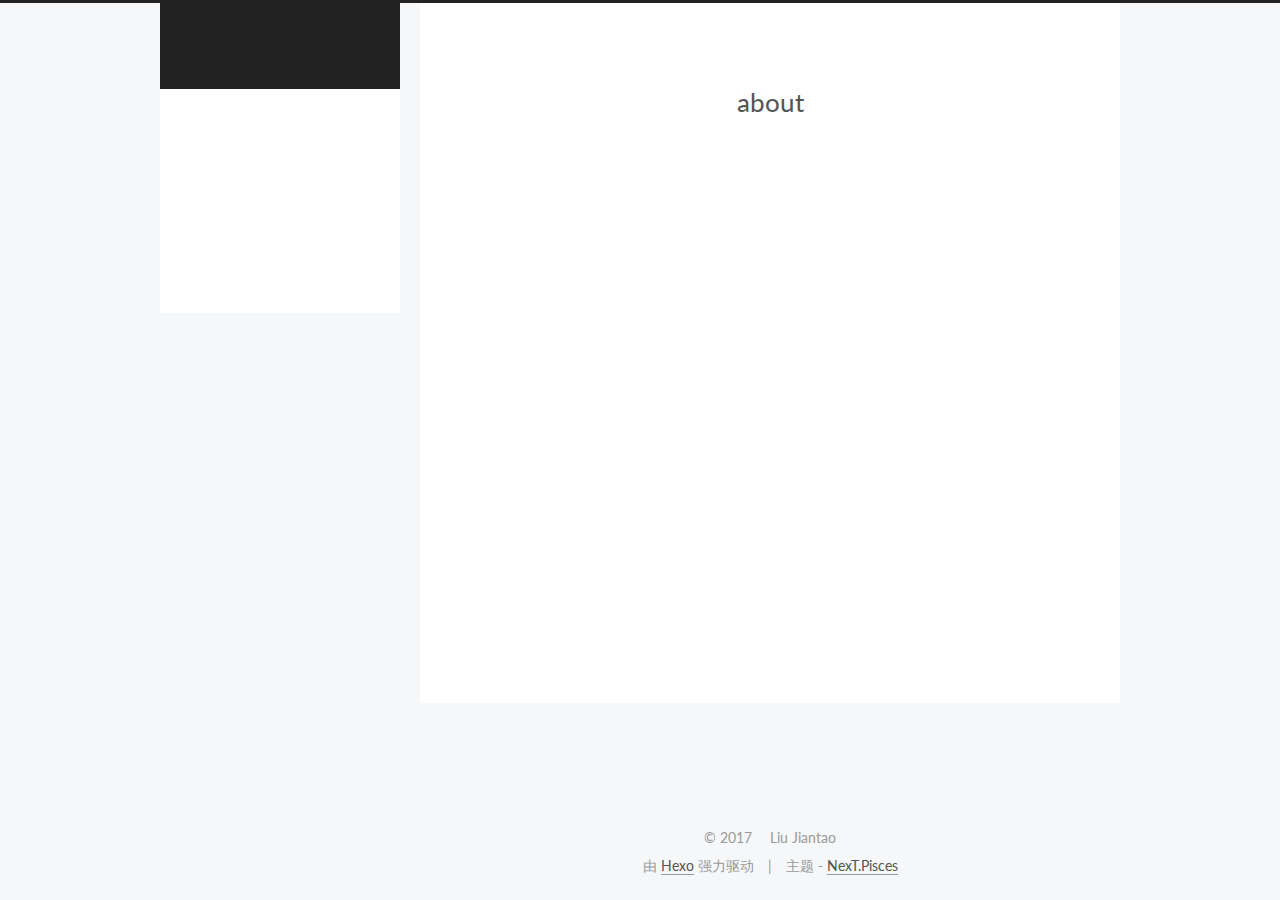
==== about/index.html @ 1fba6870 "Site updated: 2017-07-15 15:58:08" ====
<!DOCTYPE html>



  


<html class="theme-next pisces use-motion" lang="zh-Hans">
<head>
  <meta charset="UTF-8"/>
<meta http-equiv="X-UA-Compatible" content="IE=edge" />
<meta name="viewport" content="width=device-width, initial-scale=1, maximum-scale=1"/>









<meta http-equiv="Cache-Control" content="no-transform" />
<meta http-equiv="Cache-Control" content="no-siteapp" />















  
  
  <link href="/lib/fancybox/source/jquery.fancybox.css?v=2.1.5" rel="stylesheet" type="text/css" />




  
  
  
  

  
    
    
  

  

  

  

  

  
    
    
    <link href="//fonts.googleapis.com/css?family=Lato:300,300italic,400,400italic,700,700italic&subset=latin,latin-ext" rel="stylesheet" type="text/css">
  






<link href="/lib/font-awesome/css/font-awesome.min.css?v=4.6.2" rel="stylesheet" type="text/css" />

<link href="/css/main.css?v=5.1.1" rel="stylesheet" type="text/css" />


  <meta name="keywords" content="Hexo, NexT" />




  


  <link rel="alternate" href="/atom.xml" title="涛涛的博客" type="application/atom+xml" />




  <link rel="shortcut icon" type="image/x-icon" href="/favicon.ico?v=5.1.1" />






<meta property="og:type" content="website">
<meta property="og:title" content="about">
<meta property="og:url" content="http://liujiantao.me/about/index.html">
<meta property="og:site_name" content="涛涛的博客">
<meta property="og:updated_time" content="2017-07-15T07:57:50.000Z">
<meta name="twitter:card" content="summary">
<meta name="twitter:title" content="about">



<script type="text/javascript" id="hexo.configurations">
  var NexT = window.NexT || {};
  var CONFIG = {
    root: '/',
    scheme: 'Pisces',
    sidebar: {"position":"left","display":"post","offset":12,"offset_float":0,"b2t":false,"scrollpercent":false,"onmobile":false},
    fancybox: true,
    motion: true,
    duoshuo: {
      userId: '0',
      author: '博主'
    },
    algolia: {
      applicationID: '',
      apiKey: '',
      indexName: '',
      hits: {"per_page":10},
      labels: {"input_placeholder":"Search for Posts","hits_empty":"We didn't find any results for the search: ${query}","hits_stats":"${hits} results found in ${time} ms"}
    }
  };
</script>



  <link rel="canonical" href="http://liujiantao.me/about/"/>





  <title>about | 涛涛的博客</title>
  














</head>

<body itemscope itemtype="http://schema.org/WebPage" lang="zh-Hans">

  
  
    
  

  <div class="container sidebar-position-left page-post-detail ">
    <div class="headband"></div>

    <header id="header" class="header" itemscope itemtype="http://schema.org/WPHeader">
      <div class="header-inner"><div class="site-brand-wrapper">
  <div class="site-meta ">
    

    <div class="custom-logo-site-title">
      <a href="/"  class="brand" rel="start">
        <span class="logo-line-before"><i></i></span>
        <span class="site-title">涛涛的博客</span>
        <span class="logo-line-after"><i></i></span>
      </a>
    </div>
      
        <p class="site-subtitle"></p>
      
  </div>

  <div class="site-nav-toggle">
    <button>
      <span class="btn-bar"></span>
      <span class="btn-bar"></span>
      <span class="btn-bar"></span>
    </button>
  </div>
</div>

<nav class="site-nav">
  

  
    <ul id="menu" class="menu">
      
        
        <li class="menu-item menu-item-home">
          <a href="/" rel="section">
            
              <i class="menu-item-icon fa fa-fw fa-home"></i> <br />
            
            首页
          </a>
        </li>
      
        
        <li class="menu-item menu-item-about">
          <a href="/about/" rel="section">
            
              <i class="menu-item-icon fa fa-fw fa-user"></i> <br />
            
            关于
          </a>
        </li>
      
        
        <li class="menu-item menu-item-archives">
          <a href="/archives/" rel="section">
            
              <i class="menu-item-icon fa fa-fw fa-archive"></i> <br />
            
            归档
          </a>
        </li>
      
        
        <li class="menu-item menu-item-tags">
          <a href="/tags/" rel="section">
            
              <i class="menu-item-icon fa fa-fw fa-tags"></i> <br />
            
            标签
          </a>
        </li>
      
        
        <li class="menu-item menu-item-sitemap">
          <a href="/sitemap.xml" rel="section">
            
              <i class="menu-item-icon fa fa-fw fa-sitemap"></i> <br />
            
            站点地图
          </a>
        </li>
      

      
    </ul>
  

  
</nav>



 </div>
    </header>

    <main id="main" class="main">
      <div class="main-inner">
        <div class="content-wrap">
          <div id="content" class="content">
            

  <div id="posts" class="posts-expand">
  <header class="post-header">

	<h1 class="post-title" itemprop="name headline">about</h1>



</header>

    
    
      
    
  </div>


          </div>
          


          
  <div class="comments" id="comments">
    
  </div>


        </div>
        
          
  
  <div class="sidebar-toggle">
    <div class="sidebar-toggle-line-wrap">
      <span class="sidebar-toggle-line sidebar-toggle-line-first"></span>
      <span class="sidebar-toggle-line sidebar-toggle-line-middle"></span>
      <span class="sidebar-toggle-line sidebar-toggle-line-last"></span>
    </div>
  </div>

  <aside id="sidebar" class="sidebar">
    
    <div class="sidebar-inner">

      

      

      <section class="site-overview sidebar-panel sidebar-panel-active">
        <div class="site-author motion-element" itemprop="author" itemscope itemtype="http://schema.org/Person">
          <img class="site-author-image" itemprop="image"
               src="/uploads/my.jpeg"
               alt="Liu Jiantao" />
          <p class="site-author-name" itemprop="name">Liu Jiantao</p>
           
              <p class="site-description motion-element" itemprop="description"></p>
          
        </div>
        <nav class="site-state motion-element">

          
            <div class="site-state-item site-state-posts">
              <a href="/archives/">
                <span class="site-state-item-count">2</span>
                <span class="site-state-item-name">日志</span>
              </a>
            </div>
          

          

          

        </nav>

        
          <div class="feed-link motion-element">
            <a href="/atom.xml" rel="alternate">
              <i class="fa fa-rss"></i>
              RSS
            </a>
          </div>
        

        <div class="links-of-author motion-element">
          
        </div>

        
        

        
        

        


      </section>

      

      

    </div>
  </aside>


        
      </div>
    </main>

    <footer id="footer" class="footer">
      <div class="footer-inner">
        <div class="copyright" >
  
  &copy; 
  <span itemprop="copyrightYear">2017</span>
  <span class="with-love">
    <i class="fa fa-heart"></i>
  </span>
  <span class="author" itemprop="copyrightHolder">Liu Jiantao</span>
</div>


<div class="powered-by">
  由 <a class="theme-link" href="https://hexo.io">Hexo</a> 强力驱动
</div>

<div class="theme-info">
  主题 -
  <a class="theme-link" href="https://github.com/iissnan/hexo-theme-next">
    NexT.Pisces
  </a>
</div>


        

        
      </div>
    </footer>

    
      <div class="back-to-top">
        <i class="fa fa-arrow-up"></i>
        
      </div>
    

  </div>

  

<script type="text/javascript">
  if (Object.prototype.toString.call(window.Promise) !== '[object Function]') {
    window.Promise = null;
  }
</script>









  












  
  <script type="text/javascript" src="/lib/jquery/index.js?v=2.1.3"></script>

  
  <script type="text/javascript" src="/lib/fastclick/lib/fastclick.min.js?v=1.0.6"></script>

  
  <script type="text/javascript" src="/lib/jquery_lazyload/jquery.lazyload.js?v=1.9.7"></script>

  
  <script type="text/javascript" src="/lib/velocity/velocity.min.js?v=1.2.1"></script>

  
  <script type="text/javascript" src="/lib/velocity/velocity.ui.min.js?v=1.2.1"></script>

  
  <script type="text/javascript" src="/lib/fancybox/source/jquery.fancybox.pack.js?v=2.1.5"></script>


  


  <script type="text/javascript" src="/js/src/utils.js?v=5.1.1"></script>

  <script type="text/javascript" src="/js/src/motion.js?v=5.1.1"></script>



  
  


  <script type="text/javascript" src="/js/src/affix.js?v=5.1.1"></script>

  <script type="text/javascript" src="/js/src/schemes/pisces.js?v=5.1.1"></script>



  
    <script type="text/javascript" src="/js/src/scrollspy.js?v=5.1.1"></script>
<script type="text/javascript" src="/js/src/post-details.js?v=5.1.1"></script>

  

  


  <script type="text/javascript" src="/js/src/bootstrap.js?v=5.1.1"></script>



  


  




	





  





  






  





  

  
  <script src="https://cdn1.lncld.net/static/js/av-core-mini-0.6.4.js"></script>
  <script>AV.initialize("h0unWbs6BUkSQUcJCv1wVqBu-gzGzoHsz", "ksalfWzM1YhvYLICbATzzbup");</script>
  <script>
    function showTime(Counter) {
      var query = new AV.Query(Counter);
      var entries = [];
      var $visitors = $(".leancloud_visitors");

      $visitors.each(function () {
        entries.push( $(this).attr("id").trim() );
      });

      query.containedIn('url', entries);
      query.find()
        .done(function (results) {
          var COUNT_CONTAINER_REF = '.leancloud-visitors-count';

          if (results.length === 0) {
            $visitors.find(COUNT_CONTAINER_REF).text(0);
            return;
          }

          for (var i = 0; i < results.length; i++) {
            var item = results[i];
            var url = item.get('url');
            var time = item.get('time');
            var element = document.getElementById(url);

            $(element).find(COUNT_CONTAINER_REF).text(time);
          }
          for(var i = 0; i < entries.length; i++) {
            var url = entries[i];
            var element = document.getElementById(url);
            var countSpan = $(element).find(COUNT_CONTAINER_REF);
            if( countSpan.text() == '') {
              countSpan.text(0);
            }
          }
        })
        .fail(function (object, error) {
          console.log("Error: " + error.code + " " + error.message);
        });
    }

    function addCount(Counter) {
      var $visitors = $(".leancloud_visitors");
      var url = $visitors.attr('id').trim();
      var title = $visitors.attr('data-flag-title').trim();
      var query = new AV.Query(Counter);

      query.equalTo("url", url);
      query.find({
        success: function(results) {
          if (results.length > 0) {
            var counter = results[0];
            counter.fetchWhenSave(true);
            counter.increment("time");
            counter.save(null, {
              success: function(counter) {
                var $element = $(document.getElementById(url));
                $element.find('.leancloud-visitors-count').text(counter.get('time'));
              },
              error: function(counter, error) {
                console.log('Failed to save Visitor num, with error message: ' + error.message);
              }
            });
          } else {
            var newcounter = new Counter();
            /* Set ACL */
            var acl = new AV.ACL();
            acl.setPublicReadAccess(true);
            acl.setPublicWriteAccess(true);
            newcounter.setACL(acl);
            /* End Set ACL */
            newcounter.set("title", title);
            newcounter.set("url", url);
            newcounter.set("time", 1);
            newcounter.save(null, {
              success: function(newcounter) {
                var $element = $(document.getElementById(url));
                $element.find('.leancloud-visitors-count').text(newcounter.get('time'));
              },
              error: function(newcounter, error) {
                console.log('Failed to create');
              }
            });
          }
        },
        error: function(error) {
          console.log('Error:' + error.code + " " + error.message);
        }
      });
    }

    $(function() {
      var Counter = AV.Object.extend("Counter");
      if ($('.leancloud_visitors').length == 1) {
        addCount(Counter);
      } else if ($('.post-title-link').length > 1) {
        showTime(Counter);
      }
    });
  </script>



  

  

  

  

  

</body>
</html>
---- css/main.css ----
/* normalize.css v3.0.2 | MIT License | git.io/normalize */
html {
  font-family: sans-serif; /* 1 */
  -ms-text-size-adjust: 100%; /* 2 */
  -webkit-text-size-adjust: 100%; /* 2 */
}
body {
  margin: 0;
}
article,
aside,
details,
figcaption,
figure,
footer,
header,
hgroup,
main,
menu,
nav,
section,
summary {
  display: block;
}
audio,
canvas,
progress,
video {
  display: inline-block; /* 1 */
  vertical-align: baseline; /* 2 */
}
audio:not([controls]) {
  display: none;
  height: 0;
}
[hidden],
template {
  display: none;
}
a {
  background-color: transparent;
}
a:active,
a:hover {
  outline: 0;
}
abbr[title] {
  border-bottom: 1px dotted;
}
b,
strong {
  font-weight: bold;
}
dfn {
  font-style: italic;
}
h1 {
  font-size: 2em;
  margin: 0.67em 0;
}
mark {
  background: #ff0;
  color: #000;
}
small {
  font-size: 80%;
}
sub,
sup {
  font-size: 75%;
  line-height: 0;
  position: relative;
  vertical-align: baseline;
}
sup {
  top: -0.5em;
}
sub {
  bottom: -0.25em;
}
img {
  border: 0;
}
svg:not(:root) {
  overflow: hidden;
}
figure {
  margin: 1em 40px;
}
hr {
  -moz-box-sizing: content-box;
  box-sizing: content-box;
  height: 0;
}
pre {
  overflow: auto;
}
code,
kbd,
pre,
samp {
  font-family: monospace, monospace;
  font-size: 1em;
}
button,
input,
optgroup,
select,
textarea {
  color: inherit; /* 1 */
  font: inherit; /* 2 */
  margin: 0; /* 3 */
}
button {
  overflow: visible;
}
button,
select {
  text-transform: none;
}
button,
html input[type="button"],
input[type="reset"],
input[type="submit"] {
  -webkit-appearance: button; /* 2 */
  cursor: pointer; /* 3 */
}
button[disabled],
html input[disabled] {
  cursor: default;
}
button::-moz-focus-inner,
input::-moz-focus-inner {
  border: 0;
  padding: 0;
}
input {
  line-height: normal;
}
input[type="checkbox"],
input[type="radio"] {
  box-sizing: border-box; /* 1 */
  padding: 0; /* 2 */
}
input[type="number"]::-webkit-inner-spin-button,
input[type="number"]::-webkit-outer-spin-button {
  height: auto;
}
input[type="search"] {
  -webkit-appearance: textfield; /* 1 */
  -moz-box-sizing: content-box;
  -webkit-box-sizing: content-box; /* 2 */
  box-sizing: content-box;
}
input[type="search"]::-webkit-search-cancel-button,
input[type="search"]::-webkit-search-decoration {
  -webkit-appearance: none;
}
fieldset {
  border: 1px solid #c0c0c0;
  margin: 0 2px;
  padding: 0.35em 0.625em 0.75em;
}
legend {
  border: 0; /* 1 */
  padding: 0; /* 2 */
}
textarea {
  overflow: auto;
}
optgroup {
  font-weight: bold;
}
table {
  border-collapse: collapse;
  border-spacing: 0;
}
td,
th {
  padding: 0;
}
::selection {
  background: #262a30;
  color: #fff;
}
body {
  position: relative;
  font-family: 'Lato', "PingFang SC", "Microsoft YaHei", sans-serif;
  font-size: 14px;
  line-height: 2;
  color: #555;
  background: #f5f7f9;
}
@media (max-width: 767px) {
  body {
    padding-right: 0 !important;
  }
}
@media (min-width: 768px) and (max-width: 991px) {
  body {
    padding-right: 0 !important;
  }
}
@media (min-width: 1600px) {
  body {
    font-size: 16px;
  }
}
h1,
h2,
h3,
h4,
h5,
h6 {
  margin: 0;
  padding: 0;
  font-weight: bold;
  line-height: 1.5;
  font-family: 'Lato', "PingFang SC", "Microsoft YaHei", sans-serif;
}
h2,
h3,
h4,
h5,
h6 {
  margin: 20px 0 15px;
}
h1 {
  font-size: 22px;
}
@media (max-width: 767px) {
  h1 {
    font-size: 18px;
  }
}
h2 {
  font-size: 20px;
}
@media (max-width: 767px) {
  h2 {
    font-size: 16px;
  }
}
h3 {
  font-size: 18px;
}
@media (max-width: 767px) {
  h3 {
    font-size: 14px;
  }
}
h4 {
  font-size: 16px;
}
@media (max-width: 767px) {
  h4 {
    font-size: 12px;
  }
}
h5 {
  font-size: 14px;
}
@media (max-width: 767px) {
  h5 {
    font-size: 10px;
  }
}
h6 {
  font-size: 12px;
}
@media (max-width: 767px) {
  h6 {
    font-size: 8px;
  }
}
p {
  margin: 0 0 25px 0;
}
a {
  color: #555;
  text-decoration: none;
  border-bottom: 1px solid #999;
  word-wrap: break-word;
}
a:hover {
  color: #222;
  border-bottom-color: #222;
}
blockquote {
  margin: 0;
  padding: 0;
}
img {
  display: block;
  margin: auto;
  max-width: 100%;
  height: auto;
}
hr {
  margin: 40px 0;
  height: 3px;
  border: none;
  background-color: #ddd;
  background-image: repeating-linear-gradient(-45deg, #fff, #fff 4px, transparent 4px, transparent 8px);
}
blockquote {
  padding: 0 15px;
  color: #666;
  border-left: 4px solid #ddd;
}
blockquote cite::before {
  content: "-";
  padding: 0 5px;
}
dt {
  font-weight: 700;
}
dd {
  margin: 0;
  padding: 0;
}
.text-left {
  text-align: left;
}
.text-center {
  text-align: center;
}
.text-right {
  text-align: right;
}
.text-justify {
  text-align: justify;
}
.text-nowrap {
  white-space: nowrap;
}
.text-lowercase {
  text-transform: lowercase;
}
.text-uppercase {
  text-transform: uppercase;
}
.text-capitalize {
  text-transform: capitalize;
}
.center-block {
  display: block;
  margin-left: auto;
  margin-right: auto;
}
.clearfix:before,
.clearfix:after {
  content: " ";
  display: table;
}
.clearfix:after {
  clear: both;
}
.pullquote {
  width: 45%;
}
.pullquote.left {
  float: left;
  margin-left: 5px;
  margin-right: 10px;
}
.pullquote.right {
  float: right;
  margin-left: 10px;
  margin-right: 5px;
}
.affix.affix.affix {
  position: fixed;
}
.translation {
  margin-top: -20px;
  font-size: 14px;
  color: #999;
}
.scrollbar-measure {
  width: 100px;
  height: 100px;
  overflow: scroll;
  position: absolute;
  top: -9999px;
}
.use-motion .motion-element {
  opacity: 0;
}
table {
  margin: 20px 0;
  width: 100%;
  border-collapse: collapse;
  border-spacing: 0;
  border: 1px solid #ddd;
  font-size: 14px;
  table-layout: fixed;
  word-wrap: break-all;
}
table>tbody>tr:nth-of-type(odd) {
  background-color: #f9f9f9;
}
table>tbody>tr:hover {
  background-color: #f5f5f5;
}
caption,
th,
td {
  padding: 8px;
  text-align: left;
  vertical-align: middle;
  font-weight: normal;
}
th,
td {
  border-bottom: 3px solid #ddd;
  border-right: 1px solid #eee;
}
th {
  padding-bottom: 10px;
  font-weight: 700;
}
td {
  border-bottom-width: 1px;
}
html,
body {
  height: 100%;
}
.container {
  position: relative;
  min-height: 100%;
}
.header-inner {
  margin: 0 auto;
  padding: 100px 0 70px;
  width: 700px;
}
@media (min-width: 1600px) {
  .container .header-inner {
    width: 900px;
  }
}
.main {
  padding-bottom: 150px;
}
.main-inner {
  margin: 0 auto;
  width: 700px;
}
@media (min-width: 1600px) {
  .container .main-inner {
    width: 900px;
  }
}
.footer {
  position: absolute;
  left: 0;
  bottom: 0;
  width: 100%;
  min-height: 50px;
}
.footer-inner {
  box-sizing: border-box;
  margin: 20px auto;
  width: 700px;
}
@media (min-width: 1600px) {
  .container .footer-inner {
    width: 900px;
  }
}
pre,
.highlight {
  overflow: auto;
  margin: 20px 0;
  padding: 0;
  font-size: 13px;
  color: #4d4d4c;
  background: #f7f7f7;
  line-height: 1.6;
}
pre,
code {
  font-family: consolas, Menlo, "PingFang SC", "Microsoft YaHei", monospace;
}
code {
  padding: 2px 4px;
  word-wrap: break-word;
  color: #555;
  background: #eee;
  border-radius: 3px;
  font-size: 13px;
}
pre code {
  padding: 0;
  color: #4d4d4c;
  background: none;
  text-shadow: none;
}
.highlight {
  border-radius: 1px;
}
.highlight pre {
  border: none;
  margin: 0;
  padding: 10px 0;
}
.highlight table {
  margin: 0;
  width: auto;
  border: none;
}
.highlight td {
  border: none;
  padding: 0;
}
.highlight figcaption {
  font-size: 1em;
  color: #4d4d4c;
  line-height: 1em;
  margin-bottom: 1em;
}
.highlight figcaption:before,
.highlight figcaption:after {
  content: " ";
  display: table;
}
.highlight figcaption:after {
  clear: both;
}
.highlight figcaption a {
  float: right;
  color: #4d4d4c;
}
.highlight figcaption a:hover {
  border-bottom-color: #4d4d4c;
}
.highlight .gutter pre {
  padding-left: 10px;
  padding-right: 10px;
  color: #869194;
  text-align: right;
  background-color: #eff2f3;
}
.highlight .code pre {
  width: 100%;
  padding-left: 10px;
  padding-right: 10px;
  background-color: #f7f7f7;
}
.highlight .line {
  height: 20px;
}
.gutter {
  -webkit-user-select: none;
  -moz-user-select: none;
  -ms-user-select: none;
  user-select: none;
}
.gist table {
  width: auto;
}
.gist table td {
  border: none;
}
pre .deletion {
  background: #fdd;
}
pre .addition {
  background: #dfd;
}
pre .meta {
  color: #8959a8;
}
pre .comment {
  color: #8e908c;
}
pre .variable,
pre .attribute,
pre .tag,
pre .regexp,
pre .ruby .constant,
pre .xml .tag .title,
pre .xml .pi,
pre .xml .doctype,
pre .html .doctype,
pre .css .id,
pre .css .class,
pre .css .pseudo {
  color: #c82829;
}
pre .number,
pre .preprocessor,
pre .built_in,
pre .literal,
pre .params,
pre .constant,
pre .command {
  color: #f5871f;
}
pre .ruby .class .title,
pre .css .rules .attribute,
pre .string,
pre .value,
pre .inheritance,
pre .header,
pre .ruby .symbol,
pre .xml .cdata,
pre .special,
pre .number,
pre .formula {
  color: #718c00;
}
pre .title,
pre .css .hexcolor {
  color: #3e999f;
}
pre .function,
pre .python .decorator,
pre .python .title,
pre .ruby .function .title,
pre .ruby .title .keyword,
pre .perl .sub,
pre .javascript .title,
pre .coffeescript .title {
  color: #4271ae;
}
pre .keyword,
pre .javascript .function {
  color: #8959a8;
}
.full-image.full-image.full-image {
  border: none;
  max-width: 100%;
  width: auto;
  margin: 20px auto;
}
@media (min-width: 992px) {
  .full-image.full-image.full-image {
    max-width: none;
    width: 118%;
    margin: 0 -9%;
  }
}
.blockquote-center,
.page-home .post-type-quote blockquote,
.page-post-detail .post-type-quote blockquote {
  position: relative;
  margin: 40px 0;
  padding: 0;
  border-left: none;
  text-align: center;
}
.blockquote-center::before,
.page-home .post-type-quote blockquote::before,
.page-post-detail .post-type-quote blockquote::before,
.blockquote-center::after,
.page-home .post-type-quote blockquote::after,
.page-post-detail .post-type-quote blockquote::after {
  position: absolute;
  content: ' ';
  display: block;
  width: 100%;
  height: 24px;
  opacity: 0.2;
  background-repeat: no-repeat;
  background-position: 0 -6px;
  background-size: 22px 22px;
}
.blockquote-center::before,
.page-home .post-type-quote blockquote::before,
.page-post-detail .post-type-quote blockquote::before {
  top: -20px;
  background-image: url("../images/quote-l.svg");
  border-top: 1px solid #ccc;
}
.blockquote-center::after,
.page-home .post-type-quote blockquote::after,
.page-post-detail .post-type-quote blockquote::after {
  bottom: -20px;
  background-image: url("../images/quote-r.svg");
  border-bottom: 1px solid #ccc;
  background-position: 100% 8px;
}
.blockquote-center p,
.page-home .post-type-quote blockquote p,
.page-post-detail .post-type-quote blockquote p,
.blockquote-center div,
.page-home .post-type-quote blockquote div,
.page-post-detail .post-type-quote blockquote div {
  text-align: center;
}
.post .post-body .group-picture img {
  box-sizing: border-box;
  padding: 0 3px;
  border: none;
}
.post .group-picture-row {
  overflow: hidden;
  margin-top: 6px;
}
.post .group-picture-row:first-child {
  margin-top: 0;
}
.post .group-picture-column {
  float: left;
}
.page-post-detail .post-body .group-picture-column {
  float: none;
  margin-top: 10px;
  width: auto !important;
}
.page-post-detail .post-body .group-picture-column img {
  margin: 0 auto;
}
.page-archive .group-picture-container {
  overflow: hidden;
}
.page-archive .group-picture-row {
  float: left;
}
.page-archive .group-picture-row:first-child {
  margin-top: 6px;
}
.page-archive .group-picture-column {
  max-width: 150px;
  max-height: 150px;
}
.note {
  padding: 20px;
  margin: 20px 0;
  border: 1px solid #eee;
  border-left-width: 5px;
  border-radius: 3px;
}
.note h2,
.note h3,
.note h4,
.note h5,
.note h6 {
  margin-top: 0;
  margin-bottom: 5px;
  padding-top: 0 !important;
}
.note p:last-child {
  margin-bottom: 0;
}
.note code {
  border-radius: 3px;
}
.note+.note {
  margin-top: -5px;
}
.default {
  border-left-color: #777;
}
.default h2,
.default h3,
.default h4,
.default h5,
.default h6 {
  color: #777;
}
.primary {
  border-left-color: #428bca;
}
.primary h2,
.primary h3,
.primary h4,
.primary h5,
.primary h6 {
  color: #428bca;
}
.success {
  border-left-color: #5cb85c;
}
.success h2,
.success h3,
.success h4,
.success h5,
.success h6 {
  color: #5cb85c;
}
.danger {
  border-left-color: #d9534f;
}
.danger h2,
.danger h3,
.danger h4,
.danger h5,
.danger h6 {
  color: #d9534f;
}
.warning {
  border-left-color: #f0ad4e;
}
.warning h2,
.warning h3,
.warning h4,
.warning h5,
.warning h6 {
  color: #f0ad4e;
}
.info {
  border-left-color: #5bc0de;
}
.info h2,
.info h3,
.info h4,
.info h5,
.info h6 {
  color: #5bc0de;
}
.btn {
  display: inline-block;
  padding: 0 20px;
  font-size: 14px;
  color: #fff;
  background: #222;
  border: 2px solid #555;
  text-decoration: none;
  border-radius: 0;
  transition-property: background-color;
  transition-duration: 0.2s;
  transition-timing-function: ease-in-out;
  transition-delay: 0s;
}
.btn:hover,
.post-button .btn:hover {
  border-color: #222;
  color: #fff;
  background: #222;
}
.btn-bar {
  display: block;
  width: 22px;
  height: 2px;
  background: #555;
  border-radius: 1px;
}
.btn-bar+.btn-bar {
  margin-top: 4px;
}
.pagination {
  margin: 120px 0 40px;
  text-align: center;
  border-top: 1px solid #eee;
}
.page-number-basic,
.pagination .prev,
.pagination .next,
.pagination .page-number,
.pagination .space {
  display: inline-block;
  position: relative;
  top: -1px;
  margin: 0 10px;
  padding: 0 10px;
  line-height: 30px;
}
@media (max-width: 767px) {
  .page-number-basic,
  .pagination .prev,
  .pagination .next,
  .pagination .page-number,
  .pagination .space {
    margin: 0 5px;
  }
}
.pagination .prev,
.pagination .next,
.pagination .page-number {
  border-bottom: 0;
  border-top: 1px solid #eee;
  transition-property: border-color;
  transition-duration: 0.2s;
  transition-timing-function: ease-in-out;
  transition-delay: 0s;
}
.pagination .prev:hover,
.pagination .next:hover,
.pagination .page-number:hover {
  border-top-color: #222;
}
.pagination .space {
  padding: 0;
  margin: 0;
}
.pagination .prev {
  margin-left: 0;
}
.pagination .next {
  margin-right: 0;
}
.pagination .page-number.current {
  color: #fff;
  background: #ccc;
  border-top-color: #ccc;
}
@media (max-width: 767px) {
  .pagination {
    border-top: none;
  }
  .pagination .prev,
  .pagination .next,
  .pagination .page-number {
    margin-bottom: 10px;
    border-top: 0;
    border-bottom: 1px solid #eee;
  }
  .pagination .prev:hover,
  .pagination .next:hover,
  .pagination .page-number:hover {
    border-bottom-color: #222;
  }
}
.comments {
  margin: 60px 20px 0;
}
.tag-cloud {
  text-align: center;
}
.tag-cloud a {
  display: inline-block;
  margin: 10px;
}
.back-to-top {
  box-sizing: border-box;
  position: fixed;
  bottom: -100px;
  right: 30px;
  z-index: 1050;
  padding: 0 6px;
  width: 24px;
  background: #222;
  font-size: 12px;
  opacity: 0.6;
  color: #fff;
  cursor: pointer;
  text-align: center;
  -webkit-transform: translateZ(0);
  transition-property: bottom;
  transition-duration: 0.2s;
  transition-timing-function: ease-in-out;
  transition-delay: 0s;
}
@media (min-width: 768px) and (max-width: 991px) {
  .back-to-top {
    display: none !important;
  }
}
@media (max-width: 767px) {
  .back-to-top {
    display: none !important;
  }
}
.back-to-top.back-to-top-on {
  bottom: 30px;
}
.header {
  background: transparent;
}
.header-inner {
  position: relative;
}
.headband {
  height: 3px;
  background: #222;
}
.site-meta {
  margin: 0;
  text-align: center;
}
@media (max-width: 767px) {
  .site-meta {
    text-align: center;
  }
}
.brand {
  position: relative;
  display: inline-block;
  padding: 0 40px;
  color: #fff;
  background: #222;
  border-bottom: none;
}
.brand:hover {
  color: #fff;
}
.logo {
  display: inline-block;
  margin-right: 5px;
  line-height: 36px;
  vertical-align: top;
}
.site-title {
  display: inline-block;
  vertical-align: top;
  line-height: 36px;
  font-size: 20px;
  font-weight: normal;
  font-family: 'Lato', "PingFang SC", "Microsoft YaHei", sans-serif;
}
.site-subtitle {
  margin-top: 10px;
  font-size: 13px;
  color: #ddd;
}
.use-motion .brand {
  opacity: 0;
}
.use-motion .logo,
.use-motion .site-title,
.use-motion .site-subtitle {
  opacity: 0;
  position: relative;
  top: -10px;
}
.site-nav-toggle {
  display: none;
  position: absolute;
  top: 10px;
  left: 10px;
}
@media (max-width: 767px) {
  .site-nav-toggle {
    display: block;
  }
}
.site-nav-toggle button {
  margin-top: 2px;
  padding: 9px 10px;
  background: transparent;
  border: none;
}
@media (max-width: 767px) {
  .site-nav {
    display: none;
    margin: 0 -10px;
    padding: 0 10px;
    clear: both;
    border-top: 1px solid #ddd;
  }
}
@media (min-width: 768px) and (max-width: 991px) {
  .site-nav {
    display: block !important;
  }
}
@media (min-width: 992px) {
  .site-nav {
    display: block !important;
  }
}
.menu {
  margin-top: 20px;
  padding-left: 0;
  text-align: center;
}
.menu .menu-item {
  display: inline-block;
  margin: 0 10px;
  list-style: none;
}
@media screen and (max-width: 767px) {
  .menu .menu-item {
    margin-top: 10px;
  }
}
.menu .menu-item a {
  display: block;
  font-size: 13px;
  line-height: inherit;
  border-bottom: 1px solid transparent;
  transition-property: border-color;
  transition-duration: 0.2s;
  transition-timing-function: ease-in-out;
  transition-delay: 0s;
}
.menu .menu-item a:hover,
.menu-item-active a {
  border-bottom-color: #222;
}
.menu .menu-item .fa {
  margin-right: 5px;
}
.use-motion .menu-item {
  opacity: 0;
}
.post-body {
  font-family: 'Lato', "PingFang SC", "Microsoft YaHei", sans-serif;
}
@media (max-width: 767px) {
  .post-body {
    word-break: break-word;
  }
}
.post-body .fancybox img {
  display: block !important;
  margin: 0 auto;
  cursor: pointer;
  cursor: zoom-in;
  cursor: -webkit-zoom-in;
}
.post-body .image-caption,
.post-body .figure .caption {
  margin: 10px auto 15px;
  text-align: center;
  font-size: 14px;
  color: #999;
  font-weight: bold;
  line-height: 1;
}
.post-sticky-flag {
  display: inline-block;
  font-size: 16px;
  -ms-transform: rotate(30deg);
  -webkit-transform: rotate(30deg);
  -moz-transform: rotate(30deg);
  -ms-transform: rotate(30deg);
  -o-transform: rotate(30deg);
  transform: rotate(30deg);
}
.posts-expand {
  padding-top: 40px;
}
@media (max-width: 767px) {
  .posts-expand {
    margin: 0 20px;
  }
  .post-body pre {
    padding: 10px;
  }
  .post-body pre .gutter pre {
    padding-right: 10px;
  }
  .post-body .highlight {
    margin-left: 0px;
    margin-right: 0px;
    padding: 0;
  }
  .post-body .highlight .gutter pre {
    padding-right: 10px;
  }
}
@media (min-width: 992px) {
  .posts-expand .post-body {
    text-align: justify;
  }
}
.posts-expand .post-body h2,
.posts-expand .post-body h3,
.posts-expand .post-body h4,
.posts-expand .post-body h5,
.posts-expand .post-body h6 {
  padding-top: 10px;
}
.posts-expand .post-body h2 .header-anchor,
.posts-expand .post-body h3 .header-anchor,
.posts-expand .post-body h4 .header-anchor,
.posts-expand .post-body h5 .header-anchor,
.posts-expand .post-body h6 .header-anchor {
  float: right;
  margin-left: 10px;
  color: #ccc;
  border-bottom-style: none;
  visibility: hidden;
}
.posts-expand .post-body h2 .header-anchor:hover,
.posts-expand .post-body h3 .header-anchor:hover,
.posts-expand .post-body h4 .header-anchor:hover,
.posts-expand .post-body h5 .header-anchor:hover,
.posts-expand .post-body h6 .header-anchor:hover {
  color: inherit;
}
.posts-expand .post-body h2:hover .header-anchor,
.posts-expand .post-body h3:hover .header-anchor,
.posts-expand .post-body h4:hover .header-anchor,
.posts-expand .post-body h5:hover .header-anchor,
.posts-expand .post-body h6:hover .header-anchor {
  visibility: visible;
}
.posts-expand .post-body ul li {
  list-style: circle;
}
.posts-expand .post-body img {
  box-sizing: border-box;
  margin: auto;
  padding: 3px;
  border: 1px solid #ddd;
}
.posts-expand .fancybox img {
  margin: 0 auto;
}
@media (max-width: 767px) {
  .posts-collapse {
    margin: 0 20px;
  }
  .posts-collapse .post-title,
  .posts-collapse .post-meta {
    display: block;
    width: auto;
    text-align: left;
  }
}
.posts-collapse {
  position: relative;
  z-index: 1010;
  margin-left: 55px;
}
.posts-collapse::after {
  content: " ";
  position: absolute;
  top: 20px;
  left: 0;
  margin-left: -2px;
  width: 4px;
  height: 100%;
  background: #f5f5f5;
  z-index: -1;
}
@media (max-width: 767px) {
  .posts-collapse {
    margin: 0 20px;
  }
}
.posts-collapse .collection-title {
  position: relative;
  margin: 60px 0;
}
.posts-collapse .collection-title h1,
.posts-collapse .collection-title h2 {
  margin-left: 20px;
}
.posts-collapse .collection-title small {
  color: #bbb;
  margin-left: 5px;
}
.posts-collapse .collection-title::before {
  content: " ";
  position: absolute;
  left: 0;
  top: 50%;
  margin-left: -4px;
  margin-top: -4px;
  width: 8px;
  height: 8px;
  background: #bbb;
  border-radius: 50%;
}
.posts-collapse .post {
  margin: 30px 0;
}
.posts-collapse .post-header {
  position: relative;
  transition-duration: 0.2s;
  transition-timing-function: ease-in-out;
  transition-delay: 0s;
  transition-property: border;
  border-bottom: 1px dashed #ccc;
}
.posts-collapse .post-header::before {
  content: " ";
  position: absolute;
  left: 0;
  top: 12px;
  width: 6px;
  height: 6px;
  margin-left: -4px;
  background: #bbb;
  border-radius: 50%;
  border: 1px solid #fff;
  transition-duration: 0.2s;
  transition-timing-function: ease-in-out;
  transition-delay: 0s;
  transition-property: background;
}
.posts-collapse .post-header:hover {
  border-bottom-color: #666;
}
.posts-collapse .post-header:hover::before {
  background: #222;
}
.posts-collapse .post-meta {
  position: absolute;
  font-size: 12px;
  left: 20px;
  top: 5px;
}
.posts-collapse .post-comments-count {
  display: none;
}
.posts-collapse .post-title {
  margin-left: 60px;
  font-size: 16px;
  font-weight: normal;
  line-height: inherit;
}
.posts-collapse .post-title::after {
  margin-left: 3px;
  opacity: 0.6;
}
.posts-collapse .post-title a {
  color: #666;
  border-bottom: none;
}
.page-home .post-type-quote .post-header,
.page-post-detail .post-type-quote .post-header,
.page-home .post-type-quote .post-tags,
.page-post-detail .post-type-quote .post-tags {
  display: none;
}
.posts-expand .post-title {
  font-size: 26px;
  text-align: center;
  word-break: break-word;
  font-weight: 400;
}
@media (max-width: 767px) {
  .posts-expand .post-title {
    font-size: 22px;
  }
}
.posts-expand .post-title-link {
  display: inline-block;
  position: relative;
  color: #555;
  border-bottom: none;
  line-height: 1.2;
  vertical-align: top;
}
.posts-expand .post-title-link::before {
  content: "";
  position: absolute;
  width: 100%;
  height: 2px;
  bottom: 0;
  left: 0;
  background-color: #000;
  visibility: hidden;
  -webkit-transform: scaleX(0);
  -moz-transform: scaleX(0);
  -ms-transform: scaleX(0);
  -o-transform: scaleX(0);
  transform: scaleX(0);
  transition-duration: 0.2s;
  transition-timing-function: ease-in-out;
  transition-delay: 0s;
}
.posts-expand .post-title-link:hover::before {
  visibility: visible;
  -webkit-transform: scaleX(1);
  -moz-transform: scaleX(1);
  -ms-transform: scaleX(1);
  -o-transform: scaleX(1);
  transform: scaleX(1);
}
.posts-expand .post-title-link .fa {
  font-size: 16px;
}
.posts-expand .post-meta {
  margin: 3px 0 60px 0;
  color: #999;
  font-family: 'Lato', "PingFang SC", "Microsoft YaHei", sans-serif;
  font-size: 12px;
  text-align: center;
}
.posts-expand .post-meta .post-category-list {
  display: inline-block;
  margin: 0;
  padding: 3px;
}
.posts-expand .post-meta .post-category-list-link {
  color: #999;
}
.posts-expand .post-meta .post-description {
  font-size: 14px;
  margin-top: 2px;
}
.post-wordcount {
  display: inline-block;
}
.post-meta-divider {
  margin: 0 0.5em;
}
.post-meta-item-icon {
  margin-right: 3px;
}
@media (min-width: 768px) and (max-width: 991px) {
  .post-meta-item-icon {
    display: inline-block;
  }
}
@media (max-width: 767px) {
  .post-meta-item-icon {
    display: inline-block;
  }
}
@media (min-width: 768px) and (max-width: 991px) {
  .post-meta-item-text {
    display: none;
  }
}
@media (max-width: 767px) {
  .post-meta-item-text {
    display: none;
  }
}
@media (max-width: 767px) {
  .posts-expand .post-comments-count {
    display: none;
  }
}
.post-button {
  margin-top: 50px;
}
.post-button .btn {
  color: #555;
  font-size: 14px;
  background: #fff;
  border-radius: 2px;
  line-height: 2;
  margin: 0 4px 8px 4px;
}
.post-button .fa-fw {
  width: 1.285714285714286em;
  text-align: left;
}
.posts-expand .post-tags {
  margin-top: 40px;
  text-align: center;
}
.posts-expand .post-tags a {
  display: inline-block;
  margin-right: 10px;
  font-size: 13px;
}
.post-nav {
  display: table;
  margin-top: 15px;
  width: 100%;
  border-top: 1px solid #eee;
}
.post-nav-divider {
  display: table-cell;
  width: 10%;
}
.post-nav-item {
  display: table-cell;
  padding: 10px 0 0 0;
  width: 45%;
  vertical-align: top;
}
.post-nav-item a {
  position: relative;
  display: block;
  line-height: 25px;
  font-size: 14px;
  color: #555;
  border-bottom: none;
}
.post-nav-item a:hover {
  color: #222;
  border-bottom: none;
}
.post-nav-item a:active {
  top: 2px;
}
.post-nav-item .fa {
  position: absolute;
  top: 8px;
  left: 0;
  font-size: 12px;
}
.post-nav-next a {
  padding-left: 15px;
}
.post-nav-prev {
  text-align: right;
}
.post-nav-prev a {
  padding-right: 15px;
}
.post-nav-prev .fa {
  right: 0;
  left: auto;
}
.posts-expand .post-eof {
  display: block;
  margin: 80px auto 60px;
  width: 8%;
  height: 1px;
  background: #ccc;
  text-align: center;
}
.post:last-child .post-eof.post-eof.post-eof {
  display: none;
}
.post-gallery {
  display: table;
  table-layout: fixed;
  width: 100%;
  border-collapse: separate;
}
.post-gallery-row {
  display: table-row;
}
.post-gallery .post-gallery-img {
  display: table-cell;
  text-align: center;
  vertical-align: middle;
  border: none;
}
.post-gallery .post-gallery-img img {
  max-width: 100%;
  max-height: 100%;
  border: none;
}
.fancybox-close,
.fancybox-close:hover {
  border: none;
}
.sidebar {
  position: fixed;
  right: 0;
  top: 0;
  bottom: 0;
  width: 0;
  z-index: 1040;
  box-shadow: inset 0 2px 6px #000;
  background: #222;
  -webkit-transform: translateZ(0);
}
.sidebar a {
  color: #999;
  border-bottom-color: #555;
}
.sidebar a:hover {
  color: #eee;
}
@media (min-width: 768px) and (max-width: 991px) {
  .sidebar {
    display: none !important;
  }
}
@media (max-width: 767px) {
  .sidebar {
    display: none !important;
  }
}
.sidebar-inner {
  position: relative;
  padding: 20px 10px;
  color: #999;
  text-align: center;
}
.sidebar-toggle {
  position: fixed;
  right: 30px;
  bottom: 45px;
  width: 14px;
  height: 14px;
  padding: 5px;
  background: #222;
  line-height: 0;
  z-index: 1050;
  cursor: pointer;
  -webkit-transform: translateZ(0);
}
@media (min-width: 768px) and (max-width: 991px) {
  .sidebar-toggle {
    display: none !important;
  }
}
@media (max-width: 767px) {
  .sidebar-toggle {
    display: none !important;
  }
}
.sidebar-toggle-line {
  position: relative;
  display: inline-block;
  vertical-align: top;
  height: 2px;
  width: 100%;
  background: #fff;
  margin-top: 3px;
}
.sidebar-toggle-line:first-child {
  margin-top: 0;
}
.site-author-image {
  display: block;
  margin: 0 auto;
  padding: 2px;
  max-width: 120px;
  height: auto;
  border: 1px solid #eee;
}
.site-author-name {
  margin: 0;
  text-align: center;
  color: #222;
  font-weight: 600;
}
.site-description {
  margin-top: 0;
  text-align: center;
  font-size: 13px;
  color: #999;
}
.site-state {
  overflow: hidden;
  line-height: 1.4;
  white-space: nowrap;
  text-align: center;
}
.site-state-item {
  display: inline-block;
  padding: 0 15px;
  border-left: 1px solid #eee;
}
.site-state-item:first-child {
  border-left: none;
}
.site-state-item a {
  border-bottom: none;
}
.site-state-item-count {
  display: block;
  text-align: center;
  color: inherit;
  font-weight: 600;
  font-size: 16px;
}
.site-state-item-name {
  font-size: 13px;
  color: #999;
}
.feed-link {
  margin-top: 20px;
}
.feed-link a {
  display: inline-block;
  padding: 0 15px;
  color: #fc6423;
  border: 1px solid #fc6423;
  border-radius: 4px;
}
.feed-link a i {
  color: #fc6423;
  font-size: 14px;
}
.feed-link a:hover {
  color: #fff;
  background: #fc6423;
}
.feed-link a:hover i {
  color: #fff;
}
.links-of-author {
  margin-top: 20px;
}
.links-of-author a {
  display: inline-block;
  vertical-align: middle;
  margin-right: 10px;
  margin-bottom: 10px;
  border-bottom-color: #555;
  font-size: 13px;
}
.links-of-author a:before {
  display: inline-block;
  vertical-align: middle;
  margin-right: 3px;
  content: " ";
  width: 4px;
  height: 4px;
  border-radius: 50%;
  background: #5b2a50;
}
.links-of-blogroll {
  font-size: 13px;
}
.links-of-blogroll-title {
  margin-top: 20px;
  font-size: 14px;
  font-weight: 600;
}
.links-of-blogroll-list {
  margin: 0;
  padding: 0;
  list-style: none;
}
.links-of-blogroll-item {
  padding: 2px 10px;
}
.sidebar-nav {
  margin: 0 0 20px;
  padding-left: 0;
}
.sidebar-nav li {
  display: inline-block;
  cursor: pointer;
  border-bottom: 1px solid transparent;
  font-size: 14px;
  color: #555;
}
.sidebar-nav li:hover {
  color: #fc6423;
}
.page-post-detail .sidebar-nav-toc {
  padding: 0 5px;
}
.page-post-detail .sidebar-nav-overview {
  margin-left: 10px;
}
.sidebar-nav .sidebar-nav-active {
  color: #fc6423;
  border-bottom-color: #fc6423;
}
.sidebar-nav .sidebar-nav-active:hover {
  color: #fc6423;
}
.sidebar-panel {
  display: none;
}
.sidebar-panel-active {
  display: block;
}
.post-toc-empty {
  font-size: 14px;
  color: #666;
}
.post-toc-wrap {
  overflow: hidden;
}
.post-toc {
  overflow: auto;
}
.post-toc ol {
  margin: 0;
  padding: 0 2px 5px 10px;
  text-align: left;
  list-style: none;
  font-size: 14px;
}
.post-toc ol > ol {
  padding-left: 0;
}
.post-toc ol a {
  transition-duration: 0.2s;
  transition-timing-function: ease-in-out;
  transition-delay: 0s;
  transition-property: all;
  color: #666;
  border-bottom-color: #ccc;
}
.post-toc ol a:hover {
  color: #000;
  border-bottom-color: #000;
}
.post-toc .nav-item {
  overflow: hidden;
  text-overflow: ellipsis;
  white-space: nowrap;
  line-height: 1.8;
}
.post-toc .nav .nav-child {
  display: none;
}
.post-toc .nav .active > .nav-child {
  display: block;
}
.post-toc .nav .active-current > .nav-child {
  display: block;
}
.post-toc .nav .active-current > .nav-child > .nav-item {
  display: block;
}
.post-toc .nav .active > a {
  color: #fc6423;
  border-bottom-color: #fc6423;
}
.post-toc .nav .active-current > a {
  color: #fc6423;
}
.post-toc .nav .active-current > a:hover {
  color: #fc6423;
}
.footer {
  font-size: 14px;
  color: #999;
}
.footer img {
  border: none;
}
.footer-inner {
  text-align: center;
}
.with-love {
  display: inline-block;
  margin: 0 5px;
}
.powered-by,
.theme-info {
  display: inline-block;
}
.powered-by {
  margin-right: 10px;
}
.powered-by::after {
  content: "|";
  padding-left: 10px;
}
.cc-license {
  margin-top: 10px;
  text-align: center;
}
.cc-license .cc-opacity {
  opacity: 0.7;
  border-bottom: none;
}
.cc-license .cc-opacity:hover {
  opacity: 0.9;
}
.cc-license img {
  display: inline-block;
}
.theme-next #ds-thread #ds-reset {
  color: #555;
}
.theme-next #ds-thread #ds-reset .ds-replybox {
  margin-bottom: 30px;
}
.theme-next #ds-thread #ds-reset .ds-replybox .ds-avatar,
.theme-next #ds-reset .ds-avatar img {
  box-shadow: none;
}
.theme-next #ds-thread #ds-reset .ds-textarea-wrapper {
  border-color: #c7d4e1;
  background: none;
  border-top-right-radius: 3px;
  border-top-left-radius: 3px;
}
.theme-next #ds-thread #ds-reset .ds-textarea-wrapper textarea {
  height: 60px;
}
.theme-next #ds-reset .ds-rounded-top {
  border-radius: 0;
}
.theme-next #ds-thread #ds-reset .ds-post-toolbar {
  box-sizing: border-box;
  border: 1px solid #c7d4e1;
  background: #f6f8fa;
}
.theme-next #ds-thread #ds-reset .ds-post-options {
  height: 40px;
  border: none;
  background: none;
}
.theme-next #ds-thread #ds-reset .ds-toolbar-buttons {
  top: 11px;
}
.theme-next #ds-thread #ds-reset .ds-sync {
  top: 5px;
}
.theme-next #ds-thread #ds-reset .ds-post-button {
  top: 4px;
  right: 5px;
  width: 90px;
  height: 30px;
  border: 1px solid #c5ced7;
  border-radius: 3px;
  background-image: linear-gradient(#fbfbfc, #f5f7f9);
  color: #60676d;
}
.theme-next #ds-thread #ds-reset .ds-post-button:hover {
  background-position: 0 -30px;
  color: #60676d;
}
.theme-next #ds-thread #ds-reset .ds-comments-info {
  padding: 10px 0;
}
.theme-next #ds-thread #ds-reset .ds-sort {
  display: none;
}
.theme-next #ds-thread #ds-reset li.ds-tab a.ds-current {
  border: none;
  background: #f6f8fa;
  color: #60676d;
}
.theme-next #ds-thread #ds-reset li.ds-tab a.ds-current:hover {
  background-color: #e9f0f7;
  color: #60676d;
}
.theme-next #ds-thread #ds-reset li.ds-tab a {
  border-radius: 2px;
  padding: 5px;
}
.theme-next #ds-thread #ds-reset .ds-login-buttons p {
  color: #999;
  line-height: 36px;
}
.theme-next #ds-thread #ds-reset .ds-login-buttons .ds-service-list li {
  height: 28px;
}
.theme-next #ds-thread #ds-reset .ds-service-list a {
  background: none;
  padding: 5px;
  border: 1px solid;
  border-radius: 3px;
  text-align: center;
}
.theme-next #ds-thread #ds-reset .ds-service-list a:hover {
  color: #fff;
  background: #666;
}
.theme-next #ds-thread #ds-reset .ds-service-list .ds-weibo {
  color: #fc9b00;
  border-color: #fc9b00;
}
.theme-next #ds-thread #ds-reset .ds-service-list .ds-weibo:hover {
  background: #fc9b00;
}
.theme-next #ds-thread #ds-reset .ds-service-list .ds-qq {
  color: #60a3ec;
  border-color: #60a3ec;
}
.theme-next #ds-thread #ds-reset .ds-service-list .ds-qq:hover {
  background: #60a3ec;
}
.theme-next #ds-thread #ds-reset .ds-service-list .ds-renren {
  color: #2e7ac4;
  border-color: #2e7ac4;
}
.theme-next #ds-thread #ds-reset .ds-service-list .ds-renren:hover {
  background: #2e7ac4;
}
.theme-next #ds-thread #ds-reset .ds-service-list .ds-douban {
  color: #37994c;
  border-color: #37994c;
}
.theme-next #ds-thread #ds-reset .ds-service-list .ds-douban:hover {
  background: #37994c;
}
.theme-next #ds-thread #ds-reset .ds-service-list .ds-kaixin {
  color: #fef20d;
  border-color: #fef20d;
}
.theme-next #ds-thread #ds-reset .ds-service-list .ds-kaixin:hover {
  background: #fef20d;
}
.theme-next #ds-thread #ds-reset .ds-service-list .ds-netease {
  color: #f00;
  border-color: #f00;
}
.theme-next #ds-thread #ds-reset .ds-service-list .ds-netease:hover {
  background: #f00;
}
.theme-next #ds-thread #ds-reset .ds-service-list .ds-sohu {
  color: #ffcb05;
  border-color: #ffcb05;
}
.theme-next #ds-thread #ds-reset .ds-service-list .ds-sohu:hover {
  background: #ffcb05;
}
.theme-next #ds-thread #ds-reset .ds-service-list .ds-baidu {
  color: #2831e0;
  border-color: #2831e0;
}
.theme-next #ds-thread #ds-reset .ds-service-list .ds-baidu:hover {
  background: #2831e0;
}
.theme-next #ds-thread #ds-reset .ds-service-list .ds-google {
  color: #166bec;
  border-color: #166bec;
}
.theme-next #ds-thread #ds-reset .ds-service-list .ds-google:hover {
  background: #166bec;
}
.theme-next #ds-thread #ds-reset .ds-service-list .ds-weixin {
  color: #00ce0d;
  border-color: #00ce0d;
}
.theme-next #ds-thread #ds-reset .ds-service-list .ds-weixin:hover {
  background: #00ce0d;
}
.theme-next #ds-thread #ds-reset .ds-service-list .ds-more-services {
  border: none;
}
.theme-next #ds-thread #ds-reset .ds-service-list .ds-more-services:hover {
  background: none;
}
.theme-next #ds-reset .duoshuo-ua-admin {
  display: inline-block;
  color: #f00;
}
.theme-next #ds-reset .duoshuo-ua-platform,
.theme-next #ds-reset .duoshuo-ua-browser {
  color: #ccc;
}
.theme-next #ds-reset .duoshuo-ua-platform .fa,
.theme-next #ds-reset .duoshuo-ua-browser .fa {
  display: inline-block;
  margin-right: 3px;
}
.theme-next #ds-reset .duoshuo-ua-separator {
  display: inline-block;
  margin-left: 5px;
}
.theme-next .this_ua {
  background-color: #ccc !important;
  border-radius: 4px;
  padding: 0 5px !important;
  margin: 1px 1px !important;
  border: 1px solid #bbb !important;
  color: #fff;
  display: inline-block !important;
}
.theme-next .this_ua.admin {
  background-color: #d9534f !important;
  border-color: #d9534f !important;
}
.theme-next .this_ua.platform.iOS,
.theme-next .this_ua.platform.Mac,
.theme-next .this_ua.platform.Windows {
  background-color: #39b3d7 !important;
  border-color: #46b8da !important;
}
.theme-next .this_ua.platform.Linux {
  background-color: #3a3a3a !important;
  border-color: #1f1f1f !important;
}
.theme-next .this_ua.platform.Android {
  background-color: #00c47d !important;
  border-color: #01b171 !important;
}
.theme-next .this_ua.browser.Mobile,
.theme-next .this_ua.browser.Chrome {
  background-color: #5cb85c !important;
  border-color: #4cae4c !important;
}
.theme-next .this_ua.browser.Firefox {
  background-color: #f0ad4e !important;
  border-color: #eea236 !important;
}
.theme-next .this_ua.browser.Maxthon,
.theme-next .this_ua.browser.IE {
  background-color: #428bca !important;
  border-color: #357ebd !important;
}
.theme-next .this_ua.browser.baidu,
.theme-next .this_ua.browser.UCBrowser,
.theme-next .this_ua.browser.Opera {
  background-color: #d9534f !important;
  border-color: #d43f3a !important;
}
.theme-next .this_ua.browser.Android,
.theme-next .this_ua.browser.QQBrowser {
  background-color: #78ace9 !important;
  border-color: #4cae4c !important;
}
.post-spread {
  margin-top: 20px;
  text-align: center;
}
.jiathis_style {
  display: inline-block;
}
.jiathis_style a {
  border: none;
}
.fa {
  font-family: FontAwesome !important;
}
.post-spread {
  margin-top: 20px;
  text-align: center;
}
.bdshare-slide-button-box a {
  border: none;
}
.bdsharebuttonbox {
  display: inline-block;
}
.bdsharebuttonbox a {
  border: none;
}
.local-search-pop-overlay {
  position: fixed;
  width: 100%;
  height: 100%;
  top: 0;
  left: 0;
  z-index: 2080;
  background-color: rgba(0,0,0,0.3);
}
.local-search-popup {
  display: none;
  position: fixed;
  top: 10%;
  left: 50%;
  margin-left: -350px;
  width: 700px;
  height: 80%;
  padding: 0;
  background: #fff;
  color: #333;
  z-index: 9999;
  border-radius: 5px;
}
@media (max-width: 767px) {
  .local-search-popup {
    padding: 0;
    top: 0;
    left: 0;
    margin: 0;
    width: 100%;
    height: 100%;
    border-radius: 0;
  }
}
.local-search-popup ul.search-result-list {
  padding: 0;
  margin: 0 5px;
}
.local-search-popup p.search-result {
  border-bottom: 1px dashed #ccc;
  padding: 5px 0;
}
.local-search-popup a.search-result-title {
  font-weight: bold;
  font-size: 16px;
}
.local-search-popup .search-keyword {
  border-bottom: 1px dashed #f00;
  font-weight: bold;
  color: #f00;
}
.local-search-popup .local-search-header {
  padding: 5px;
  height: 36px;
  background: #f5f5f5;
  border-top-left-radius: 5px;
  border-top-right-radius: 5px;
}
.local-search-popup #local-search-result {
  overflow: auto;
  position: relative;
  padding: 5px 25px;
  height: calc(100% - 55px);
}
.local-search-popup .local-search-input-wrapper {
  display: inline-block;
  width: calc(100% - 90px);
  height: 36px;
  line-height: 36px;
  padding: 0 5px;
}
.local-search-popup .local-search-input-wrapper input {
  padding: 8px 0;
  height: 20px;
  display: block;
  width: 100%;
  outline: none;
  border: none;
  background: transparent;
  vertical-align: middle;
}
.local-search-popup .search-icon,
.local-search-popup .popup-btn-close {
  display: inline-block;
  font-size: 18px;
  color: #999;
  height: 36px;
  width: 18px;
  padding-left: 10px;
  padding-right: 10px;
}
.local-search-popup .search-icon {
  float: left;
}
.local-search-popup .popup-btn-close {
  border-left: 1px solid #eee;
  float: right;
  cursor: pointer;
}
.local-search-popup #no-result {
  position: absolute;
  left: 50%;
  top: 50%;
  -webkit-transform: translate(-50%, -50%);
  -webkit-transform: translate(-50%, -50%);
  -moz-transform: translate(-50%, -50%);
  -ms-transform: translate(-50%, -50%);
  -o-transform: translate(-50%, -50%);
  transform: translate(-50%, -50%);
  color: #ccc;
}
@media (min-width: 768px) and (max-width: 991px) {
  .busuanzi-count {
    width: auto;
  }
}
@media (max-width: 767px) {
  .busuanzi-count {
    width: auto;
  }
}
.site-uv,
.site-pv,
.page-pv {
  display: inline-block;
}
.site-uv .busuanzi-value,
.site-pv .busuanzi-value,
.page-pv .busuanzi-value {
  margin: 0 5px;
}
.site-uv {
  margin-right: 10px;
}
.site-uv::after {
  content: "|";
  padding-left: 10px;
}
.use-motion .post {
  opacity: 0;
}
.page-archive .archive-page-counter {
  position: relative;
  top: 3px;
  left: 20px;
}
@media (max-width: 767px) {
  .page-archive .archive-page-counter {
    top: 5px;
  }
}
.page-archive .posts-collapse .archive-move-on {
  position: absolute;
  top: 11px;
  left: 0;
  margin-left: -6px;
  width: 10px;
  height: 10px;
  opacity: 0.5;
  background: #555;
  border: 1px solid #fff;
  border-radius: 50%;
}
.category-all-page .category-all-title {
  text-align: center;
}
.category-all-page .category-all {
  margin-top: 20px;
}
.category-all-page .category-list {
  margin: 0;
  padding: 0;
  list-style: none;
}
.category-all-page .category-list-item {
  margin: 5px 10px;
}
.category-all-page .category-list-count {
  color: #bbb;
}
.category-all-page .category-list-count:before {
  display: inline;
  content: " (";
}
.category-all-page .category-list-count:after {
  display: inline;
  content: ") ";
}
.category-all-page .category-list-child {
  padding-left: 10px;
}
#schedule ul#event-list {
  padding-left: 30px;
}
#schedule ul#event-list hr {
  margin: 20px 0 45px 0 !important;
  background: #222;
}
#schedule ul#event-list hr:after {
  display: inline-block;
  content: 'NOW';
  background: #222;
  color: #fff;
  font-weight: bold;
  text-align: right;
  padding: 0 5px;
}
#schedule ul#event-list li.event {
  margin: 20px 0px;
  background: #f9f9f9;
  padding-left: 10px;
  min-height: 40px;
}
#schedule ul#event-list li.event h2.event-summary {
  margin: 0;
  padding-bottom: 3px;
}
#schedule ul#event-list li.event h2.event-summary:before {
  display: inline-block;
  font-family: FontAwesome;
  font-size: 8px;
  content: '\f111';
  vertical-align: middle;
  margin-right: 25px;
  color: #bbb;
}
#schedule ul#event-list li.event span.event-relative-time {
  display: inline-block;
  font-size: 12px;
  font-weight: 400;
  padding-left: 12px;
  color: #bbb;
}
#schedule ul#event-list li.event span.event-details {
  display: block;
  color: #bbb;
  margin-left: 56px;
  padding-top: 3px;
  padding-bottom: 6px;
  text-indent: -24px;
  line-height: 18px;
}
#schedule ul#event-list li.event span.event-details:before {
  text-indent: 0;
  display: inline-block;
  width: 14px;
  font-family: FontAwesome;
  text-align: center;
  margin-right: 9px;
  color: #bbb;
}
#schedule ul#event-list li.event span.event-details.event-location:before {
  content: '\f041';
}
#schedule ul#event-list li.event span.event-details.event-duration:before {
  content: '\f017';
}
#schedule ul#event-list li.event-past {
  background: #fcfcfc;
}
#schedule ul#event-list li.event-past > * {
  opacity: 0.6;
}
#schedule ul#event-list li.event-past h2.event-summary {
  color: #bbb;
}
#schedule ul#event-list li.event-past h2.event-summary:before {
  color: #dfdfdf;
}
#schedule ul#event-list li.event-now {
  background: #222;
  color: #fff;
  padding: 15px 0 15px 10px;
}
#schedule ul#event-list li.event-now h2.event-summary:before {
  -webkit-transform: scale(1.2);
  -moz-transform: scale(1.2);
  -ms-transform: scale(1.2);
  -o-transform: scale(1.2);
  transform: scale(1.2);
  color: #fff;
  animation: dot-flash 1s alternate infinite ease-in-out;
}
#schedule ul#event-list li.event-now * {
  color: #fff !important;
}
@-moz-keyframes dot-flash {
  from {
    opacity: 1;
    -webkit-transform: scale(1.1);
    -moz-transform: scale(1.1);
    -ms-transform: scale(1.1);
    -o-transform: scale(1.1);
    transform: scale(1.1);
  }
  to {
    opacity: 0;
    -webkit-transform: scale(1);
    -moz-transform: scale(1);
    -ms-transform: scale(1);
    -o-transform: scale(1);
    transform: scale(1);
  }
}
@-webkit-keyframes dot-flash {
  from {
    opacity: 1;
    -webkit-transform: scale(1.1);
    -moz-transform: scale(1.1);
    -ms-transform: scale(1.1);
    -o-transform: scale(1.1);
    transform: scale(1.1);
  }
  to {
    opacity: 0;
    -webkit-transform: scale(1);
    -moz-transform: scale(1);
    -ms-transform: scale(1);
    -o-transform: scale(1);
    transform: scale(1);
  }
}
@-o-keyframes dot-flash {
  from {
    opacity: 1;
    -webkit-transform: scale(1.1);
    -moz-transform: scale(1.1);
    -ms-transform: scale(1.1);
    -o-transform: scale(1.1);
    transform: scale(1.1);
  }
  to {
    opacity: 0;
    -webkit-transform: scale(1);
    -moz-transform: scale(1);
    -ms-transform: scale(1);
    -o-transform: scale(1);
    transform: scale(1);
  }
}
@keyframes dot-flash {
  from {
    opacity: 1;
    -webkit-transform: scale(1.1);
    -moz-transform: scale(1.1);
    -ms-transform: scale(1.1);
    -o-transform: scale(1.1);
    transform: scale(1.1);
  }
  to {
    opacity: 0;
    -webkit-transform: scale(1);
    -moz-transform: scale(1);
    -ms-transform: scale(1);
    -o-transform: scale(1);
    transform: scale(1);
  }
}
.page-post-detail .sidebar-toggle-line {
  background: #fc6423;
}
.page-post-detail .comments {
  overflow: hidden;
}
.header {
  position: relative;
  margin: 0 auto;
  width: 960px;
}
@media (min-width: 768px) and (max-width: 991px) {
  .header {
    width: auto;
  }
}
@media (max-width: 767px) {
  .header {
    width: auto;
  }
}
.header-inner {
  position: absolute;
  top: 0;
  overflow: hidden;
  padding: 0;
  width: 240px;
  background: #fff;
  box-shadow: initial;
  border-radius: initial;
}
@media (min-width: 1600px) {
  .container .header-inner {
    width: 240px;
  }
}
@media (min-width: 768px) and (max-width: 991px) {
  .header-inner {
    position: relative;
    width: auto;
    border-radius: initial;
  }
}
@media (max-width: 767px) {
  .header-inner {
    position: relative;
    width: auto;
    border-radius: initial;
  }
}
.main:before,
.main:after {
  content: " ";
  display: table;
}
.main:after {
  clear: both;
}
@media (min-width: 768px) and (max-width: 991px) {
  .main {
    padding-bottom: 100px;
  }
}
@media (max-width: 767px) {
  .main {
    padding-bottom: 100px;
  }
}
.container .main-inner {
  width: 960px;
}
@media (min-width: 768px) and (max-width: 991px) {
  .container .main-inner {
    width: auto;
  }
}
@media (max-width: 767px) {
  .container .main-inner {
    width: auto;
  }
}
.content-wrap {
  float: right;
  box-sizing: border-box;
  padding: 40px;
  width: 700px;
  background: #fff;
  min-height: 700px;
  box-shadow: initial;
  border-radius: initial;
}
@media (min-width: 768px) and (max-width: 991px) {
  .content-wrap {
    width: 100%;
    padding: 20px;
    border-radius: initial;
  }
}
@media (max-width: 767px) {
  .content-wrap {
    width: 100%;
    padding: 20px;
    min-height: auto;
    border-radius: initial;
  }
}
.sidebar {
  position: static;
  float: left;
  margin-top: 300px;
  width: 240px;
  background: #f5f7f9;
  box-shadow: none;
}
@media (min-width: 768px) and (max-width: 991px) {
  .sidebar {
    display: none;
  }
}
@media (max-width: 767px) {
  .sidebar {
    display: none;
  }
}
.sidebar-toggle {
  display: none;
}
.footer-inner {
  width: 960px;
  padding-left: 260px;
}
@media (min-width: 768px) and (max-width: 991px) {
  .footer-inner {
    width: auto;
    padding-left: 0 !important;
    padding-right: 0 !important;
  }
}
@media (max-width: 767px) {
  .footer-inner {
    width: auto;
    padding-left: 0 !important;
    padding-right: 0 !important;
  }
}
.sidebar-position-right .header-inner {
  right: 0;
}
.sidebar-position-right .content-wrap {
  float: left;
}
.sidebar-position-right .sidebar {
  float: right;
}
.sidebar-position-right .footer-inner {
  padding-left: 0;
  padding-right: 260px;
}
.site-brand-wrapper {
  position: relative;
}
.site-meta {
  padding: 20px 0;
  color: #fff;
  background: #222;
}
@media (min-width: 768px) and (max-width: 991px) {
  .site-meta {
    box-shadow: 0 0 16px rgba(0,0,0,0.5);
  }
}
@media (max-width: 767px) {
  .site-meta {
    box-shadow: 0 0 16px rgba(0,0,0,0.5);
  }
}
.brand {
  padding: 0;
  background: none;
}
.brand:hover {
  color: #fff;
}
.site-subtitle {
  margin: 10px 10px 0;
  font-weight: initial;
}
.site-search form {
  display: none;
}
.site-nav {
  border-top: none;
}
@media (min-width: 768px) and (max-width: 991px) {
  .site-nav {
    display: none !important;
  }
}
@media (min-width: 768px) and (max-width: 991px) {
  .site-nav-on {
    display: block !important;
  }
}
.menu .menu-item {
  display: block;
  margin: 0;
}
.menu .menu-item a {
  position: relative;
  box-sizing: border-box;
  padding: 5px 20px;
  text-align: left;
  line-height: inherit;
  transition-property: background-color;
  transition-duration: 0.2s;
  transition-timing-function: ease-in-out;
  transition-delay: 0s;
}
.menu .menu-item a:hover,
.menu-item-active a {
  background: #f9f9f9;
  border-bottom-color: #fff;
}
.menu .menu-item br {
  display: none;
}
.menu-item-active a:after {
  content: " ";
  position: absolute;
  top: 50%;
  margin-top: -3px;
  right: 15px;
  width: 6px;
  height: 6px;
  border-radius: 50%;
  background-color: #bbb;
}
.btn-bar {
  background-color: #fff;
}
.site-nav-toggle {
  left: 20px;
  top: 50%;
  -webkit-transform: translateY(-50%);
  -webkit-transform: translateY(-50%);
  -moz-transform: translateY(-50%);
  -ms-transform: translateY(-50%);
  -o-transform: translateY(-50%);
  transform: translateY(-50%);
}
@media (min-width: 768px) and (max-width: 991px) {
  .site-nav-toggle {
    display: block;
  }
}
.use-motion .sidebar .motion-element {
  opacity: 1;
}
.sidebar {
  display: none;
  right: auto;
  bottom: auto;
  -webkit-transform: none;
}
.sidebar-inner {
  box-sizing: border-box;
  width: 240px;
  color: #555;
  background: #fff;
  box-shadow: initial;
  border-radius: initial;
}
.sidebar-inner.affix {
  position: fixed;
  top: 0px;
}
.site-overview {
  margin: 0 2px;
  text-align: left;
}
.site-author:before,
.site-author:after {
  content: " ";
  display: table;
}
.site-author:after {
  clear: both;
}
.sidebar a {
  color: #555;
}
.sidebar a:hover {
  color: #222;
}
.links-of-author-item a:before {
  display: none;
}
.links-of-author-item a {
  border-bottom: none;
  text-decoration: underline;
}
.feed-link {
  border-top: 1px dotted #ccc;
  border-bottom: 1px dotted #ccc;
  text-align: center;
}
.feed-link a {
  display: block;
  color: #fc6423;
  border: none;
}
.feed-link a:hover {
  background: none;
  color: #e34603;
}
.feed-link a:hover i {
  color: #e34603;
}
.links-of-author:before,
.links-of-author:after {
  content: " ";
  display: table;
}
.links-of-author:after {
  clear: both;
}
.links-of-author-item {
  float: left;
  margin: 5px 0 0;
  width: 50%;
}
.links-of-author-item a {
  box-sizing: border-box;
  display: inline-block;
  margin-right: 0;
  margin-bottom: 0;
  padding: 0 5px;
  overflow: hidden;
  white-space: nowrap;
  text-overflow: ellipsis;
}
.links-of-author-item a {
  display: block;
  text-decoration: none;
}
.links-of-author-item a:hover {
  border-radius: 4px;
  background: #eee;
}
.links-of-author-item .fa {
  margin-right: 2px;
  font-size: 16px;
}
.links-of-author-item .fa-globe {
  font-size: 15px;
}
.links-of-blogroll {
  margin-top: 20px;
  padding: 3px 0 0;
  border-top: 1px dotted #ccc;
}
.links-of-blogroll-title {
  margin-top: 0;
}
.links-of-blogroll-item {
  padding: 0;
}
.links-of-blogroll-inline:before,
.links-of-blogroll-inline:after {
  content: " ";
  display: table;
}
.links-of-blogroll-inline:after {
  clear: both;
}
.links-of-blogroll-inline .links-of-blogroll-item {
  float: left;
  margin: 5px 0 0;
  width: 50%;
}
.links-of-blogroll-inline .links-of-blogroll-item a {
  box-sizing: border-box;
  display: inline-block;
  margin-right: 0;
  margin-bottom: 0;
  padding: 0 5px;
  overflow: hidden;
  white-space: nowrap;
  text-overflow: ellipsis;
}
@media (max-width: 767px) {
  .post-body {
    text-align: justify;
  }
}
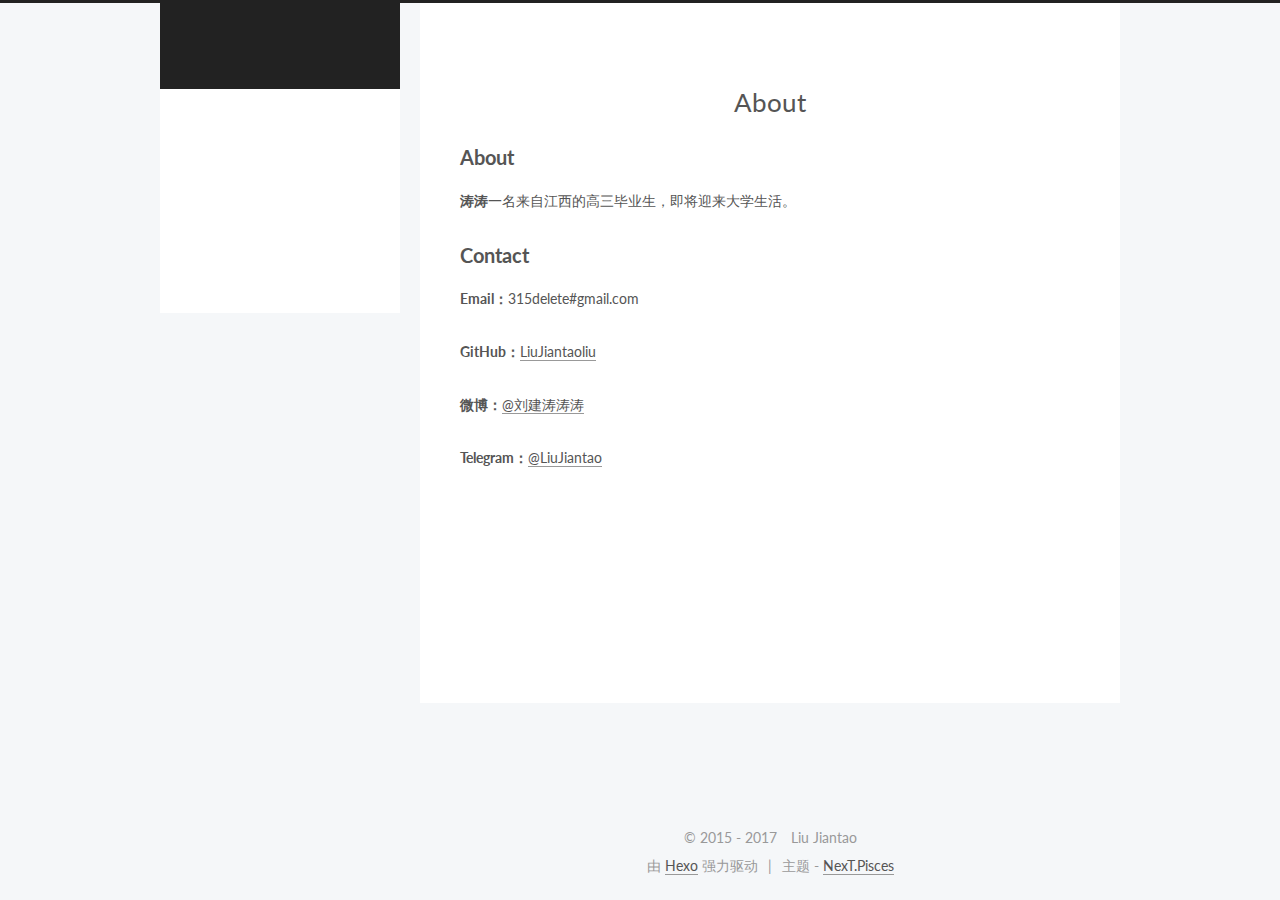
==== commit a24abfe5: "Site updated: 2017-07-15 16:22:49" ====
--- a/about/index.html
+++ b/about/index.html
@@ -1,651 +1 @@
-<!DOCTYPE html>
-
-
-
-  
-
-
-<html class="theme-next pisces use-motion" lang="zh-Hans">
-<head>
-  <meta charset="UTF-8"/>
-<meta http-equiv="X-UA-Compatible" content="IE=edge" />
-<meta name="viewport" content="width=device-width, initial-scale=1, maximum-scale=1"/>
-
-
-
-
-
-
-
-
-
-<meta http-equiv="Cache-Control" content="no-transform" />
-<meta http-equiv="Cache-Control" content="no-siteapp" />
-
-
-
-
-
-
-
-
-
-
-
-
-
-
-
-  
-  
-  <link href="/lib/fancybox/source/jquery.fancybox.css?v=2.1.5" rel="stylesheet" type="text/css" />
-
-
-
-
-  
-  
-  
-  
-
-  
-    
-    
-  
-
-  
-
-  
-
-  
-
-  
-
-  
-    
-    
-    <link href="//fonts.googleapis.com/css?family=Lato:300,300italic,400,400italic,700,700italic&subset=latin,latin-ext" rel="stylesheet" type="text/css">
-  
-
-
-
-
-
-
-<link href="/lib/font-awesome/css/font-awesome.min.css?v=4.6.2" rel="stylesheet" type="text/css" />
-
-<link href="/css/main.css?v=5.1.1" rel="stylesheet" type="text/css" />
-
-
-  <meta name="keywords" content="Hexo, NexT" />
-
-
-
-
-  
-
-
-  <link rel="alternate" href="/atom.xml" title="涛涛的博客" type="application/atom+xml" />
-
-
-
-
-  <link rel="shortcut icon" type="image/x-icon" href="/favicon.ico?v=5.1.1" />
-
-
-
-
-
-
-<meta property="og:type" content="website">
-<meta property="og:title" content="about">
-<meta property="og:url" content="http://liujiantao.me/about/index.html">
-<meta property="og:site_name" content="涛涛的博客">
-<meta property="og:updated_time" content="2017-07-15T07:57:50.000Z">
-<meta name="twitter:card" content="summary">
-<meta name="twitter:title" content="about">
-
-
-
-<script type="text/javascript" id="hexo.configurations">
-  var NexT = window.NexT || {};
-  var CONFIG = {
-    root: '/',
-    scheme: 'Pisces',
-    sidebar: {"position":"left","display":"post","offset":12,"offset_float":0,"b2t":false,"scrollpercent":false,"onmobile":false},
-    fancybox: true,
-    motion: true,
-    duoshuo: {
-      userId: '0',
-      author: '博主'
-    },
-    algolia: {
-      applicationID: '',
-      apiKey: '',
-      indexName: '',
-      hits: {"per_page":10},
-      labels: {"input_placeholder":"Search for Posts","hits_empty":"We didn't find any results for the search: ${query}","hits_stats":"${hits} results found in ${time} ms"}
-    }
-  };
-</script>
-
-
-
-  <link rel="canonical" href="http://liujiantao.me/about/"/>
-
-
-
-
-
-  <title>about | 涛涛的博客</title>
-  
-
-
-
-
-
-
-
-
-
-
-
-
-
-
-</head>
-
-<body itemscope itemtype="http://schema.org/WebPage" lang="zh-Hans">
-
-  
-  
-    
-  
-
-  <div class="container sidebar-position-left page-post-detail ">
-    <div class="headband"></div>
-
-    <header id="header" class="header" itemscope itemtype="http://schema.org/WPHeader">
-      <div class="header-inner"><div class="site-brand-wrapper">
-  <div class="site-meta ">
-    
-
-    <div class="custom-logo-site-title">
-      <a href="/"  class="brand" rel="start">
-        <span class="logo-line-before"><i></i></span>
-        <span class="site-title">涛涛的博客</span>
-        <span class="logo-line-after"><i></i></span>
-      </a>
-    </div>
-      
-        <p class="site-subtitle"></p>
-      
-  </div>
-
-  <div class="site-nav-toggle">
-    <button>
-      <span class="btn-bar"></span>
-      <span class="btn-bar"></span>
-      <span class="btn-bar"></span>
-    </button>
-  </div>
-</div>
-
-<nav class="site-nav">
-  
-
-  
-    <ul id="menu" class="menu">
-      
-        
-        <li class="menu-item menu-item-home">
-          <a href="/" rel="section">
-            
-              <i class="menu-item-icon fa fa-fw fa-home"></i> <br />
-            
-            首页
-          </a>
-        </li>
-      
-        
-        <li class="menu-item menu-item-about">
-          <a href="/about/" rel="section">
-            
-              <i class="menu-item-icon fa fa-fw fa-user"></i> <br />
-            
-            关于
-          </a>
-        </li>
-      
-        
-        <li class="menu-item menu-item-archives">
-          <a href="/archives/" rel="section">
-            
-              <i class="menu-item-icon fa fa-fw fa-archive"></i> <br />
-            
-            归档
-          </a>
-        </li>
-      
-        
-        <li class="menu-item menu-item-tags">
-          <a href="/tags/" rel="section">
-            
-              <i class="menu-item-icon fa fa-fw fa-tags"></i> <br />
-            
-            标签
-          </a>
-        </li>
-      
-        
-        <li class="menu-item menu-item-sitemap">
-          <a href="/sitemap.xml" rel="section">
-            
-              <i class="menu-item-icon fa fa-fw fa-sitemap"></i> <br />
-            
-            站点地图
-          </a>
-        </li>
-      
-
-      
-    </ul>
-  
-
-  
-</nav>
-
-
-
- </div>
-    </header>
-
-    <main id="main" class="main">
-      <div class="main-inner">
-        <div class="content-wrap">
-          <div id="content" class="content">
-            
-
-  <div id="posts" class="posts-expand">
-  <header class="post-header">
-
-	<h1 class="post-title" itemprop="name headline">about</h1>
-
-
-
-</header>
-
-    
-    
-      
-    
-  </div>
-
-
-          </div>
-          
-
-
-          
-  <div class="comments" id="comments">
-    
-  </div>
-
-
-        </div>
-        
-          
-  
-  <div class="sidebar-toggle">
-    <div class="sidebar-toggle-line-wrap">
-      <span class="sidebar-toggle-line sidebar-toggle-line-first"></span>
-      <span class="sidebar-toggle-line sidebar-toggle-line-middle"></span>
-      <span class="sidebar-toggle-line sidebar-toggle-line-last"></span>
-    </div>
-  </div>
-
-  <aside id="sidebar" class="sidebar">
-    
-    <div class="sidebar-inner">
-
-      
-
-      
-
-      <section class="site-overview sidebar-panel sidebar-panel-active">
-        <div class="site-author motion-element" itemprop="author" itemscope itemtype="http://schema.org/Person">
-          <img class="site-author-image" itemprop="image"
-               src="/uploads/my.jpeg"
-               alt="Liu Jiantao" />
-          <p class="site-author-name" itemprop="name">Liu Jiantao</p>
-           
-              <p class="site-description motion-element" itemprop="description"></p>
-          
-        </div>
-        <nav class="site-state motion-element">
-
-          
-            <div class="site-state-item site-state-posts">
-              <a href="/archives/">
-                <span class="site-state-item-count">2</span>
-                <span class="site-state-item-name">日志</span>
-              </a>
-            </div>
-          
-
-          
-
-          
-
-        </nav>
-
-        
-          <div class="feed-link motion-element">
-            <a href="/atom.xml" rel="alternate">
-              <i class="fa fa-rss"></i>
-              RSS
-            </a>
-          </div>
-        
-
-        <div class="links-of-author motion-element">
-          
-        </div>
-
-        
-        
-
-        
-        
-
-        
-
-
-      </section>
-
-      
-
-      
-
-    </div>
-  </aside>
-
-
-        
-      </div>
-    </main>
-
-    <footer id="footer" class="footer">
-      <div class="footer-inner">
-        <div class="copyright" >
-  
-  &copy; 
-  <span itemprop="copyrightYear">2017</span>
-  <span class="with-love">
-    <i class="fa fa-heart"></i>
-  </span>
-  <span class="author" itemprop="copyrightHolder">Liu Jiantao</span>
-</div>
-
-
-<div class="powered-by">
-  由 <a class="theme-link" href="https://hexo.io">Hexo</a> 强力驱动
-</div>
-
-<div class="theme-info">
-  主题 -
-  <a class="theme-link" href="https://github.com/iissnan/hexo-theme-next">
-    NexT.Pisces
-  </a>
-</div>
-
-
-        
-
-        
-      </div>
-    </footer>
-
-    
-      <div class="back-to-top">
-        <i class="fa fa-arrow-up"></i>
-        
-      </div>
-    
-
-  </div>
-
-  
-
-<script type="text/javascript">
-  if (Object.prototype.toString.call(window.Promise) !== '[object Function]') {
-    window.Promise = null;
-  }
-</script>
-
-
-
-
-
-
-
-
-
-  
-
-
-
-
-
-
-
-
-
-
-
-
-  
-  <script type="text/javascript" src="/lib/jquery/index.js?v=2.1.3"></script>
-
-  
-  <script type="text/javascript" src="/lib/fastclick/lib/fastclick.min.js?v=1.0.6"></script>
-
-  
-  <script type="text/javascript" src="/lib/jquery_lazyload/jquery.lazyload.js?v=1.9.7"></script>
-
-  
-  <script type="text/javascript" src="/lib/velocity/velocity.min.js?v=1.2.1"></script>
-
-  
-  <script type="text/javascript" src="/lib/velocity/velocity.ui.min.js?v=1.2.1"></script>
-
-  
-  <script type="text/javascript" src="/lib/fancybox/source/jquery.fancybox.pack.js?v=2.1.5"></script>
-
-
-  
-
-
-  <script type="text/javascript" src="/js/src/utils.js?v=5.1.1"></script>
-
-  <script type="text/javascript" src="/js/src/motion.js?v=5.1.1"></script>
-
-
-
-  
-  
-
-
-  <script type="text/javascript" src="/js/src/affix.js?v=5.1.1"></script>
-
-  <script type="text/javascript" src="/js/src/schemes/pisces.js?v=5.1.1"></script>
-
-
-
-  
-    <script type="text/javascript" src="/js/src/scrollspy.js?v=5.1.1"></script>
-<script type="text/javascript" src="/js/src/post-details.js?v=5.1.1"></script>
-
-  
-
-  
-
-
-  <script type="text/javascript" src="/js/src/bootstrap.js?v=5.1.1"></script>
-
-
-
-  
-
-
-  
-
-
-
-
-	
-
-
-
-
-
-  
-
-
-
-
-
-  
-
-
-
-
-
-
-  
-
-
-
-
-
-  
-
-  
-  <script src="https://cdn1.lncld.net/static/js/av-core-mini-0.6.4.js"></script>
-  <script>AV.initialize("h0unWbs6BUkSQUcJCv1wVqBu-gzGzoHsz", "ksalfWzM1YhvYLICbATzzbup");</script>
-  <script>
-    function showTime(Counter) {
-      var query = new AV.Query(Counter);
-      var entries = [];
-      var $visitors = $(".leancloud_visitors");
-
-      $visitors.each(function () {
-        entries.push( $(this).attr("id").trim() );
-      });
-
-      query.containedIn('url', entries);
-      query.find()
-        .done(function (results) {
-          var COUNT_CONTAINER_REF = '.leancloud-visitors-count';
-
-          if (results.length === 0) {
-            $visitors.find(COUNT_CONTAINER_REF).text(0);
-            return;
-          }
-
-          for (var i = 0; i < results.length; i++) {
-            var item = results[i];
-            var url = item.get('url');
-            var time = item.get('time');
-            var element = document.getElementById(url);
-
-            $(element).find(COUNT_CONTAINER_REF).text(time);
-          }
-          for(var i = 0; i < entries.length; i++) {
-            var url = entries[i];
-            var element = document.getElementById(url);
-            var countSpan = $(element).find(COUNT_CONTAINER_REF);
-            if( countSpan.text() == '') {
-              countSpan.text(0);
-            }
-          }
-        })
-        .fail(function (object, error) {
-          console.log("Error: " + error.code + " " + error.message);
-        });
-    }
-
-    function addCount(Counter) {
-      var $visitors = $(".leancloud_visitors");
-      var url = $visitors.attr('id').trim();
-      var title = $visitors.attr('data-flag-title').trim();
-      var query = new AV.Query(Counter);
-
-      query.equalTo("url", url);
-      query.find({
-        success: function(results) {
-          if (results.length > 0) {
-            var counter = results[0];
-            counter.fetchWhenSave(true);
-            counter.increment("time");
-            counter.save(null, {
-              success: function(counter) {
-                var $element = $(document.getElementById(url));
-                $element.find('.leancloud-visitors-count').text(counter.get('time'));
-              },
-              error: function(counter, error) {
-                console.log('Failed to save Visitor num, with error message: ' + error.message);
-              }
-            });
-          } else {
-            var newcounter = new Counter();
-            /* Set ACL */
-            var acl = new AV.ACL();
-            acl.setPublicReadAccess(true);
-            acl.setPublicWriteAccess(true);
-            newcounter.setACL(acl);
-            /* End Set ACL */
-            newcounter.set("title", title);
-            newcounter.set("url", url);
-            newcounter.set("time", 1);
-            newcounter.save(null, {
-              success: function(newcounter) {
-                var $element = $(document.getElementById(url));
-                $element.find('.leancloud-visitors-count').text(newcounter.get('time'));
-              },
-              error: function(newcounter, error) {
-                console.log('Failed to create');
-              }
-            });
-          }
-        },
-        error: function(error) {
-          console.log('Error:' + error.code + " " + error.message);
-        }
-      });
-    }
-
-    $(function() {
-      var Counter = AV.Object.extend("Counter");
-      if ($('.leancloud_visitors').length == 1) {
-        addCount(Counter);
-      } else if ($('.post-title-link').length > 1) {
-        showTime(Counter);
-      }
-    });
-  </script>
-
-
-
-  
-
-  
-
-  
-
-  
-
-  
-
-</body>
-</html>
+<!DOCTYPE html><html class="theme-next pisces use-motion" lang="zh-Hans"><head><meta charset="UTF-8"><meta http-equiv="X-UA-Compatible" content="IE=edge"><meta name="viewport" content="width=device-width,initial-scale=1,maximum-scale=1"><meta http-equiv="Cache-Control" content="no-transform"><meta http-equiv="Cache-Control" content="no-siteapp"><link href="/lib/fancybox/source/jquery.fancybox.css?v=2.1.5" rel="stylesheet" type="text/css"><link href="//fonts.googleapis.com/css?family=Lato:300,300italic,400,400italic,700,700italic&subset=latin,latin-ext" rel="stylesheet" type="text/css"><link href="/lib/font-awesome/css/font-awesome.min.css?v=4.6.2" rel="stylesheet" type="text/css"><link href="/css/main.css?v=5.1.1" rel="stylesheet" type="text/css"><meta name="keywords" content="Hexo, NexT"><link rel="alternate" href="/atom.xml" title="涛涛的博客" type="application/atom+xml"><link rel="shortcut icon" type="image/x-icon" href="/favicon.ico?v=5.1.1"><meta name="description" content="About涛涛一名来自江西的高三毕业生，即将迎来大学生活。ContactEmail：315delete#gmail.comGitHub：LiuJiantaoliu微博：@刘建涛涛涛Telegram：@LiuJiantao"><meta property="og:type" content="website"><meta property="og:title" content="About"><meta property="og:url" content="http://liujiantao.me/about/index.html"><meta property="og:site_name" content="涛涛的博客"><meta property="og:description" content="About涛涛一名来自江西的高三毕业生，即将迎来大学生活。ContactEmail：315delete#gmail.comGitHub：LiuJiantaoliu微博：@刘建涛涛涛Telegram：@LiuJiantao"><meta property="og:updated_time" content="2017-07-15T08:04:06.000Z"><meta name="twitter:card" content="summary"><meta name="twitter:title" content="About"><meta name="twitter:description" content="About涛涛一名来自江西的高三毕业生，即将迎来大学生活。ContactEmail：315delete#gmail.comGitHub：LiuJiantaoliu微博：@刘建涛涛涛Telegram：@LiuJiantao"><script type="text/javascript" id="hexo.configurations">var NexT=window.NexT||{},CONFIG={root:"/",scheme:"Pisces",sidebar:{position:"left",display:"post",offset:12,offset_float:0,b2t:!1,scrollpercent:!1,onmobile:!1},fancybox:!0,motion:!0,duoshuo:{userId:"0",author:"博主"},algolia:{applicationID:"",apiKey:"",indexName:"",hits:{per_page:10},labels:{input_placeholder:"Search for Posts",hits_empty:"We didn't find any results for the search: ${query}",hits_stats:"${hits} results found in ${time} ms"}}}</script><link rel="canonical" href="http://liujiantao.me/about/"><title>About | 涛涛的博客</title></head><body itemscope itemtype="http://schema.org/WebPage" lang="zh-Hans"><div class="container sidebar-position-left page-post-detail"><div class="headband"></div><header id="header" class="header" itemscope itemtype="http://schema.org/WPHeader"><div class="header-inner"><div class="site-brand-wrapper"><div class="site-meta"><div class="custom-logo-site-title"><a href="/" class="brand" rel="start"><span class="logo-line-before"><i></i></span> <span class="site-title">涛涛的博客</span> <span class="logo-line-after"><i></i></span></a></div><p class="site-subtitle"></p></div><div class="site-nav-toggle"><button><span class="btn-bar"></span> <span class="btn-bar"></span> <span class="btn-bar"></span></button></div></div><nav class="site-nav"><ul id="menu" class="menu"><li class="menu-item menu-item-home"><a href="/" rel="section"><i class="menu-item-icon fa fa-fw fa-home"></i><br>首页</a></li><li class="menu-item menu-item-about"><a href="/about/" rel="section"><i class="menu-item-icon fa fa-fw fa-user"></i><br>关于</a></li><li class="menu-item menu-item-archives"><a href="/archives/" rel="section"><i class="menu-item-icon fa fa-fw fa-archive"></i><br>归档</a></li><li class="menu-item menu-item-tags"><a href="/tags/" rel="section"><i class="menu-item-icon fa fa-fw fa-tags"></i><br>标签</a></li><li class="menu-item menu-item-sitemap"><a href="/sitemap.xml" rel="section"><i class="menu-item-icon fa fa-fw fa-sitemap"></i><br>站点地图</a></li></ul></nav></div></header><main id="main" class="main"><div class="main-inner"><div class="content-wrap"><div id="content" class="content"><div id="posts" class="posts-expand"><header class="post-header"><h1 class="post-title" itemprop="name headline">About</h1></header><h2 id="About"><a href="#About" class="headerlink" title="About"></a>About</h2><p><strong>涛涛</strong>一名来自江西的高三毕业生，即将迎来大学生活。</p><h2 id="Contact"><a href="#Contact" class="headerlink" title="Contact"></a>Contact</h2><p><strong>Email：</strong>315delete#gmail.com</p><p><strong>GitHub：</strong><a href="https://github.com/liujiantaoliu" target="_blank" rel="external">LiuJiantaoliu</a></p><p><strong>微博：</strong><a href="https://weibo.com/taoge315" target="_blank" rel="external">@刘建涛涛涛</a></p><p><strong>Telegram：</strong><a href="https://t.me/LiuJiantao" target="_blank" rel="external">@LiuJiantao</a></p></div></div><div class="comments" id="comments"></div></div><div class="sidebar-toggle"><div class="sidebar-toggle-line-wrap"><span class="sidebar-toggle-line sidebar-toggle-line-first"></span> <span class="sidebar-toggle-line sidebar-toggle-line-middle"></span> <span class="sidebar-toggle-line sidebar-toggle-line-last"></span></div></div><aside id="sidebar" class="sidebar"><div class="sidebar-inner"><ul class="sidebar-nav motion-element"><li class="sidebar-nav-toc sidebar-nav-active" data-target="post-toc-wrap">文章目录</li><li class="sidebar-nav-overview" data-target="site-overview">站点概览</li></ul><section class="site-overview sidebar-panel"><div class="site-author motion-element" itemprop="author" itemscope itemtype="http://schema.org/Person"><img class="site-author-image" itemprop="image" src="/uploads/my.jpeg" alt="Liu Jiantao"><p class="site-author-name" itemprop="name">Liu Jiantao</p><p class="site-description motion-element" itemprop="description"></p></div><nav class="site-state motion-element"><div class="site-state-item site-state-posts"><a href="/archives/"><span class="site-state-item-count">2</span> <span class="site-state-item-name">日志</span></a></div></nav><div class="feed-link motion-element"><a href="/atom.xml" rel="alternate"><i class="fa fa-rss"></i> RSS</a></div><div class="links-of-author motion-element"></div></section><section class="post-toc-wrap motion-element sidebar-panel sidebar-panel-active"><div class="post-toc"><div class="post-toc-content"><ol class="nav"><li class="nav-item nav-level-2"><a class="nav-link" href="#About"><span class="nav-number">1.</span> <span class="nav-text">About</span></a></li><li class="nav-item nav-level-2"><a class="nav-link" href="#Contact"><span class="nav-number">2.</span> <span class="nav-text">Contact</span></a></li></ol></div></div></section></div></aside></div></main><footer id="footer" class="footer"><div class="footer-inner"><div class="copyright">&copy; 2015 - <span itemprop="copyrightYear">2017</span> <span class="with-love"><i class="fa fa-heart"></i> </span><span class="author" itemprop="copyrightHolder">Liu Jiantao</span></div><div class="powered-by">由 <a class="theme-link" href="https://hexo.io">Hexo</a> 强力驱动</div><div class="theme-info">主题 - <a class="theme-link" href="https://github.com/iissnan/hexo-theme-next">NexT.Pisces</a></div></div></footer><div class="back-to-top"><i class="fa fa-arrow-up"></i></div></div><script type="text/javascript">"[object Function]"!==Object.prototype.toString.call(window.Promise)&&(window.Promise=null)</script><script type="text/javascript" src="/lib/jquery/index.js?v=2.1.3"></script><script type="text/javascript" src="/lib/fastclick/lib/fastclick.min.js?v=1.0.6"></script><script type="text/javascript" src="/lib/jquery_lazyload/jquery.lazyload.js?v=1.9.7"></script><script type="text/javascript" src="/lib/velocity/velocity.min.js?v=1.2.1"></script><script type="text/javascript" src="/lib/velocity/velocity.ui.min.js?v=1.2.1"></script><script type="text/javascript" src="/lib/fancybox/source/jquery.fancybox.pack.js?v=2.1.5"></script><script type="text/javascript" src="/lib/canvas-nest/canvas-nest.min.js"></script><script type="text/javascript" src="/js/src/utils.js?v=5.1.1"></script><script type="text/javascript" src="/js/src/motion.js?v=5.1.1"></script><script type="text/javascript" src="/js/src/affix.js?v=5.1.1"></script><script type="text/javascript" src="/js/src/schemes/pisces.js?v=5.1.1"></script><script type="text/javascript" src="/js/src/scrollspy.js?v=5.1.1"></script><script type="text/javascript" src="/js/src/post-details.js?v=5.1.1"></script><script type="text/javascript" src="/js/src/bootstrap.js?v=5.1.1"></script><script src="https://cdn1.lncld.net/static/js/av-core-mini-0.6.4.js"></script><script>AV.initialize("h0unWbs6BUkSQUcJCv1wVqBu-gzGzoHsz","ksalfWzM1YhvYLICbATzzbup")</script><script>function showTime(e){var t=new AV.Query(e),n=[],o=$(".leancloud_visitors");o.each(function(){n.push($(this).attr("id").trim())}),t.containedIn("url",n),t.find().done(function(e){if(0!==e.length){for(c=0;c<e.length;c++){var t=e[c],i=t.get("url"),s=t.get("time"),l=document.getElementById(i);$(l).find(".leancloud-visitors-count").text(s)}for(var c=0;c<n.length;c++){var i=n[c],l=document.getElementById(i),r=$(l).find(".leancloud-visitors-count");""==r.text()&&r.text(0)}}else o.find(".leancloud-visitors-count").text(0)}).fail(function(e,t){console.log("Error: "+t.code+" "+t.message)})}function addCount(e){var t=$(".leancloud_visitors"),n=t.attr("id").trim(),o=t.attr("data-flag-title").trim(),i=new AV.Query(e);i.equalTo("url",n),i.find({success:function(t){if(t.length>0){var i=t[0];i.fetchWhenSave(!0),i.increment("time"),i.save(null,{success:function(e){$(document.getElementById(n)).find(".leancloud-visitors-count").text(e.get("time"))},error:function(e,t){console.log("Failed to save Visitor num, with error message: "+t.message)}})}else{var s=new e,l=new AV.ACL;l.setPublicReadAccess(!0),l.setPublicWriteAccess(!0),s.setACL(l),s.set("title",o),s.set("url",n),s.set("time",1),s.save(null,{success:function(e){$(document.getElementById(n)).find(".leancloud-visitors-count").text(e.get("time"))},error:function(e,t){console.log("Failed to create")}})}},error:function(e){console.log("Error:"+e.code+" "+e.message)}})}$(function(){var e=AV.Object.extend("Counter");1==$(".leancloud_visitors").length?addCount(e):$(".post-title-link").length>1&&showTime(e)})</script></body></html>--- a/css/main.css
+++ b/css/main.css
@@ -1,2843 +1 @@
-/* normalize.css v3.0.2 | MIT License | git.io/normalize */
-html {
-  font-family: sans-serif; /* 1 */
-  -ms-text-size-adjust: 100%; /* 2 */
-  -webkit-text-size-adjust: 100%; /* 2 */
-}
-body {
-  margin: 0;
-}
-article,
-aside,
-details,
-figcaption,
-figure,
-footer,
-header,
-hgroup,
-main,
-menu,
-nav,
-section,
-summary {
-  display: block;
-}
-audio,
-canvas,
-progress,
-video {
-  display: inline-block; /* 1 */
-  vertical-align: baseline; /* 2 */
-}
-audio:not([controls]) {
-  display: none;
-  height: 0;
-}
-[hidden],
-template {
-  display: none;
-}
-a {
-  background-color: transparent;
-}
-a:active,
-a:hover {
-  outline: 0;
-}
-abbr[title] {
-  border-bottom: 1px dotted;
-}
-b,
-strong {
-  font-weight: bold;
-}
-dfn {
-  font-style: italic;
-}
-h1 {
-  font-size: 2em;
-  margin: 0.67em 0;
-}
-mark {
-  background: #ff0;
-  color: #000;
-}
-small {
-  font-size: 80%;
-}
-sub,
-sup {
-  font-size: 75%;
-  line-height: 0;
-  position: relative;
-  vertical-align: baseline;
-}
-sup {
-  top: -0.5em;
-}
-sub {
-  bottom: -0.25em;
-}
-img {
-  border: 0;
-}
-svg:not(:root) {
-  overflow: hidden;
-}
-figure {
-  margin: 1em 40px;
-}
-hr {
-  -moz-box-sizing: content-box;
-  box-sizing: content-box;
-  height: 0;
-}
-pre {
-  overflow: auto;
-}
-code,
-kbd,
-pre,
-samp {
-  font-family: monospace, monospace;
-  font-size: 1em;
-}
-button,
-input,
-optgroup,
-select,
-textarea {
-  color: inherit; /* 1 */
-  font: inherit; /* 2 */
-  margin: 0; /* 3 */
-}
-button {
-  overflow: visible;
-}
-button,
-select {
-  text-transform: none;
-}
-button,
-html input[type="button"],
-input[type="reset"],
-input[type="submit"] {
-  -webkit-appearance: button; /* 2 */
-  cursor: pointer; /* 3 */
-}
-button[disabled],
-html input[disabled] {
-  cursor: default;
-}
-button::-moz-focus-inner,
-input::-moz-focus-inner {
-  border: 0;
-  padding: 0;
-}
-input {
-  line-height: normal;
-}
-input[type="checkbox"],
-input[type="radio"] {
-  box-sizing: border-box; /* 1 */
-  padding: 0; /* 2 */
-}
-input[type="number"]::-webkit-inner-spin-button,
-input[type="number"]::-webkit-outer-spin-button {
-  height: auto;
-}
-input[type="search"] {
-  -webkit-appearance: textfield; /* 1 */
-  -moz-box-sizing: content-box;
-  -webkit-box-sizing: content-box; /* 2 */
-  box-sizing: content-box;
-}
-input[type="search"]::-webkit-search-cancel-button,
-input[type="search"]::-webkit-search-decoration {
-  -webkit-appearance: none;
-}
-fieldset {
-  border: 1px solid #c0c0c0;
-  margin: 0 2px;
-  padding: 0.35em 0.625em 0.75em;
-}
-legend {
-  border: 0; /* 1 */
-  padding: 0; /* 2 */
-}
-textarea {
-  overflow: auto;
-}
-optgroup {
-  font-weight: bold;
-}
-table {
-  border-collapse: collapse;
-  border-spacing: 0;
-}
-td,
-th {
-  padding: 0;
-}
-::selection {
-  background: #262a30;
-  color: #fff;
-}
-body {
-  position: relative;
-  font-family: 'Lato', "PingFang SC", "Microsoft YaHei", sans-serif;
-  font-size: 14px;
-  line-height: 2;
-  color: #555;
-  background: #f5f7f9;
-}
-@media (max-width: 767px) {
-  body {
-    padding-right: 0 !important;
-  }
-}
-@media (min-width: 768px) and (max-width: 991px) {
-  body {
-    padding-right: 0 !important;
-  }
-}
-@media (min-width: 1600px) {
-  body {
-    font-size: 16px;
-  }
-}
-h1,
-h2,
-h3,
-h4,
-h5,
-h6 {
-  margin: 0;
-  padding: 0;
-  font-weight: bold;
-  line-height: 1.5;
-  font-family: 'Lato', "PingFang SC", "Microsoft YaHei", sans-serif;
-}
-h2,
-h3,
-h4,
-h5,
-h6 {
-  margin: 20px 0 15px;
-}
-h1 {
-  font-size: 22px;
-}
-@media (max-width: 767px) {
-  h1 {
-    font-size: 18px;
-  }
-}
-h2 {
-  font-size: 20px;
-}
-@media (max-width: 767px) {
-  h2 {
-    font-size: 16px;
-  }
-}
-h3 {
-  font-size: 18px;
-}
-@media (max-width: 767px) {
-  h3 {
-    font-size: 14px;
-  }
-}
-h4 {
-  font-size: 16px;
-}
-@media (max-width: 767px) {
-  h4 {
-    font-size: 12px;
-  }
-}
-h5 {
-  font-size: 14px;
-}
-@media (max-width: 767px) {
-  h5 {
-    font-size: 10px;
-  }
-}
-h6 {
-  font-size: 12px;
-}
-@media (max-width: 767px) {
-  h6 {
-    font-size: 8px;
-  }
-}
-p {
-  margin: 0 0 25px 0;
-}
-a {
-  color: #555;
-  text-decoration: none;
-  border-bottom: 1px solid #999;
-  word-wrap: break-word;
-}
-a:hover {
-  color: #222;
-  border-bottom-color: #222;
-}
-blockquote {
-  margin: 0;
-  padding: 0;
-}
-img {
-  display: block;
-  margin: auto;
-  max-width: 100%;
-  height: auto;
-}
-hr {
-  margin: 40px 0;
-  height: 3px;
-  border: none;
-  background-color: #ddd;
-  background-image: repeating-linear-gradient(-45deg, #fff, #fff 4px, transparent 4px, transparent 8px);
-}
-blockquote {
-  padding: 0 15px;
-  color: #666;
-  border-left: 4px solid #ddd;
-}
-blockquote cite::before {
-  content: "-";
-  padding: 0 5px;
-}
-dt {
-  font-weight: 700;
-}
-dd {
-  margin: 0;
-  padding: 0;
-}
-.text-left {
-  text-align: left;
-}
-.text-center {
-  text-align: center;
-}
-.text-right {
-  text-align: right;
-}
-.text-justify {
-  text-align: justify;
-}
-.text-nowrap {
-  white-space: nowrap;
-}
-.text-lowercase {
-  text-transform: lowercase;
-}
-.text-uppercase {
-  text-transform: uppercase;
-}
-.text-capitalize {
-  text-transform: capitalize;
-}
-.center-block {
-  display: block;
-  margin-left: auto;
-  margin-right: auto;
-}
-.clearfix:before,
-.clearfix:after {
-  content: " ";
-  display: table;
-}
-.clearfix:after {
-  clear: both;
-}
-.pullquote {
-  width: 45%;
-}
-.pullquote.left {
-  float: left;
-  margin-left: 5px;
-  margin-right: 10px;
-}
-.pullquote.right {
-  float: right;
-  margin-left: 10px;
-  margin-right: 5px;
-}
-.affix.affix.affix {
-  position: fixed;
-}
-.translation {
-  margin-top: -20px;
-  font-size: 14px;
-  color: #999;
-}
-.scrollbar-measure {
-  width: 100px;
-  height: 100px;
-  overflow: scroll;
-  position: absolute;
-  top: -9999px;
-}
-.use-motion .motion-element {
-  opacity: 0;
-}
-table {
-  margin: 20px 0;
-  width: 100%;
-  border-collapse: collapse;
-  border-spacing: 0;
-  border: 1px solid #ddd;
-  font-size: 14px;
-  table-layout: fixed;
-  word-wrap: break-all;
-}
-table>tbody>tr:nth-of-type(odd) {
-  background-color: #f9f9f9;
-}
-table>tbody>tr:hover {
-  background-color: #f5f5f5;
-}
-caption,
-th,
-td {
-  padding: 8px;
-  text-align: left;
-  vertical-align: middle;
-  font-weight: normal;
-}
-th,
-td {
-  border-bottom: 3px solid #ddd;
-  border-right: 1px solid #eee;
-}
-th {
-  padding-bottom: 10px;
-  font-weight: 700;
-}
-td {
-  border-bottom-width: 1px;
-}
-html,
-body {
-  height: 100%;
-}
-.container {
-  position: relative;
-  min-height: 100%;
-}
-.header-inner {
-  margin: 0 auto;
-  padding: 100px 0 70px;
-  width: 700px;
-}
-@media (min-width: 1600px) {
-  .container .header-inner {
-    width: 900px;
-  }
-}
-.main {
-  padding-bottom: 150px;
-}
-.main-inner {
-  margin: 0 auto;
-  width: 700px;
-}
-@media (min-width: 1600px) {
-  .container .main-inner {
-    width: 900px;
-  }
-}
-.footer {
-  position: absolute;
-  left: 0;
-  bottom: 0;
-  width: 100%;
-  min-height: 50px;
-}
-.footer-inner {
-  box-sizing: border-box;
-  margin: 20px auto;
-  width: 700px;
-}
-@media (min-width: 1600px) {
-  .container .footer-inner {
-    width: 900px;
-  }
-}
-pre,
-.highlight {
-  overflow: auto;
-  margin: 20px 0;
-  padding: 0;
-  font-size: 13px;
-  color: #4d4d4c;
-  background: #f7f7f7;
-  line-height: 1.6;
-}
-pre,
-code {
-  font-family: consolas, Menlo, "PingFang SC", "Microsoft YaHei", monospace;
-}
-code {
-  padding: 2px 4px;
-  word-wrap: break-word;
-  color: #555;
-  background: #eee;
-  border-radius: 3px;
-  font-size: 13px;
-}
-pre code {
-  padding: 0;
-  color: #4d4d4c;
-  background: none;
-  text-shadow: none;
-}
-.highlight {
-  border-radius: 1px;
-}
-.highlight pre {
-  border: none;
-  margin: 0;
-  padding: 10px 0;
-}
-.highlight table {
-  margin: 0;
-  width: auto;
-  border: none;
-}
-.highlight td {
-  border: none;
-  padding: 0;
-}
-.highlight figcaption {
-  font-size: 1em;
-  color: #4d4d4c;
-  line-height: 1em;
-  margin-bottom: 1em;
-}
-.highlight figcaption:before,
-.highlight figcaption:after {
-  content: " ";
-  display: table;
-}
-.highlight figcaption:after {
-  clear: both;
-}
-.highlight figcaption a {
-  float: right;
-  color: #4d4d4c;
-}
-.highlight figcaption a:hover {
-  border-bottom-color: #4d4d4c;
-}
-.highlight .gutter pre {
-  padding-left: 10px;
-  padding-right: 10px;
-  color: #869194;
-  text-align: right;
-  background-color: #eff2f3;
-}
-.highlight .code pre {
-  width: 100%;
-  padding-left: 10px;
-  padding-right: 10px;
-  background-color: #f7f7f7;
-}
-.highlight .line {
-  height: 20px;
-}
-.gutter {
-  -webkit-user-select: none;
-  -moz-user-select: none;
-  -ms-user-select: none;
-  user-select: none;
-}
-.gist table {
-  width: auto;
-}
-.gist table td {
-  border: none;
-}
-pre .deletion {
-  background: #fdd;
-}
-pre .addition {
-  background: #dfd;
-}
-pre .meta {
-  color: #8959a8;
-}
-pre .comment {
-  color: #8e908c;
-}
-pre .variable,
-pre .attribute,
-pre .tag,
-pre .regexp,
-pre .ruby .constant,
-pre .xml .tag .title,
-pre .xml .pi,
-pre .xml .doctype,
-pre .html .doctype,
-pre .css .id,
-pre .css .class,
-pre .css .pseudo {
-  color: #c82829;
-}
-pre .number,
-pre .preprocessor,
-pre .built_in,
-pre .literal,
-pre .params,
-pre .constant,
-pre .command {
-  color: #f5871f;
-}
-pre .ruby .class .title,
-pre .css .rules .attribute,
-pre .string,
-pre .value,
-pre .inheritance,
-pre .header,
-pre .ruby .symbol,
-pre .xml .cdata,
-pre .special,
-pre .number,
-pre .formula {
-  color: #718c00;
-}
-pre .title,
-pre .css .hexcolor {
-  color: #3e999f;
-}
-pre .function,
-pre .python .decorator,
-pre .python .title,
-pre .ruby .function .title,
-pre .ruby .title .keyword,
-pre .perl .sub,
-pre .javascript .title,
-pre .coffeescript .title {
-  color: #4271ae;
-}
-pre .keyword,
-pre .javascript .function {
-  color: #8959a8;
-}
-.full-image.full-image.full-image {
-  border: none;
-  max-width: 100%;
-  width: auto;
-  margin: 20px auto;
-}
-@media (min-width: 992px) {
-  .full-image.full-image.full-image {
-    max-width: none;
-    width: 118%;
-    margin: 0 -9%;
-  }
-}
-.blockquote-center,
-.page-home .post-type-quote blockquote,
-.page-post-detail .post-type-quote blockquote {
-  position: relative;
-  margin: 40px 0;
-  padding: 0;
-  border-left: none;
-  text-align: center;
-}
-.blockquote-center::before,
-.page-home .post-type-quote blockquote::before,
-.page-post-detail .post-type-quote blockquote::before,
-.blockquote-center::after,
-.page-home .post-type-quote blockquote::after,
-.page-post-detail .post-type-quote blockquote::after {
-  position: absolute;
-  content: ' ';
-  display: block;
-  width: 100%;
-  height: 24px;
-  opacity: 0.2;
-  background-repeat: no-repeat;
-  background-position: 0 -6px;
-  background-size: 22px 22px;
-}
-.blockquote-center::before,
-.page-home .post-type-quote blockquote::before,
-.page-post-detail .post-type-quote blockquote::before {
-  top: -20px;
-  background-image: url("../images/quote-l.svg");
-  border-top: 1px solid #ccc;
-}
-.blockquote-center::after,
-.page-home .post-type-quote blockquote::after,
-.page-post-detail .post-type-quote blockquote::after {
-  bottom: -20px;
-  background-image: url("../images/quote-r.svg");
-  border-bottom: 1px solid #ccc;
-  background-position: 100% 8px;
-}
-.blockquote-center p,
-.page-home .post-type-quote blockquote p,
-.page-post-detail .post-type-quote blockquote p,
-.blockquote-center div,
-.page-home .post-type-quote blockquote div,
-.page-post-detail .post-type-quote blockquote div {
-  text-align: center;
-}
-.post .post-body .group-picture img {
-  box-sizing: border-box;
-  padding: 0 3px;
-  border: none;
-}
-.post .group-picture-row {
-  overflow: hidden;
-  margin-top: 6px;
-}
-.post .group-picture-row:first-child {
-  margin-top: 0;
-}
-.post .group-picture-column {
-  float: left;
-}
-.page-post-detail .post-body .group-picture-column {
-  float: none;
-  margin-top: 10px;
-  width: auto !important;
-}
-.page-post-detail .post-body .group-picture-column img {
-  margin: 0 auto;
-}
-.page-archive .group-picture-container {
-  overflow: hidden;
-}
-.page-archive .group-picture-row {
-  float: left;
-}
-.page-archive .group-picture-row:first-child {
-  margin-top: 6px;
-}
-.page-archive .group-picture-column {
-  max-width: 150px;
-  max-height: 150px;
-}
-.note {
-  padding: 20px;
-  margin: 20px 0;
-  border: 1px solid #eee;
-  border-left-width: 5px;
-  border-radius: 3px;
-}
-.note h2,
-.note h3,
-.note h4,
-.note h5,
-.note h6 {
-  margin-top: 0;
-  margin-bottom: 5px;
-  padding-top: 0 !important;
-}
-.note p:last-child {
-  margin-bottom: 0;
-}
-.note code {
-  border-radius: 3px;
-}
-.note+.note {
-  margin-top: -5px;
-}
-.default {
-  border-left-color: #777;
-}
-.default h2,
-.default h3,
-.default h4,
-.default h5,
-.default h6 {
-  color: #777;
-}
-.primary {
-  border-left-color: #428bca;
-}
-.primary h2,
-.primary h3,
-.primary h4,
-.primary h5,
-.primary h6 {
-  color: #428bca;
-}
-.success {
-  border-left-color: #5cb85c;
-}
-.success h2,
-.success h3,
-.success h4,
-.success h5,
-.success h6 {
-  color: #5cb85c;
-}
-.danger {
-  border-left-color: #d9534f;
-}
-.danger h2,
-.danger h3,
-.danger h4,
-.danger h5,
-.danger h6 {
-  color: #d9534f;
-}
-.warning {
-  border-left-color: #f0ad4e;
-}
-.warning h2,
-.warning h3,
-.warning h4,
-.warning h5,
-.warning h6 {
-  color: #f0ad4e;
-}
-.info {
-  border-left-color: #5bc0de;
-}
-.info h2,
-.info h3,
-.info h4,
-.info h5,
-.info h6 {
-  color: #5bc0de;
-}
-.btn {
-  display: inline-block;
-  padding: 0 20px;
-  font-size: 14px;
-  color: #fff;
-  background: #222;
-  border: 2px solid #555;
-  text-decoration: none;
-  border-radius: 0;
-  transition-property: background-color;
-  transition-duration: 0.2s;
-  transition-timing-function: ease-in-out;
-  transition-delay: 0s;
-}
-.btn:hover,
-.post-button .btn:hover {
-  border-color: #222;
-  color: #fff;
-  background: #222;
-}
-.btn-bar {
-  display: block;
-  width: 22px;
-  height: 2px;
-  background: #555;
-  border-radius: 1px;
-}
-.btn-bar+.btn-bar {
-  margin-top: 4px;
-}
-.pagination {
-  margin: 120px 0 40px;
-  text-align: center;
-  border-top: 1px solid #eee;
-}
-.page-number-basic,
-.pagination .prev,
-.pagination .next,
-.pagination .page-number,
-.pagination .space {
-  display: inline-block;
-  position: relative;
-  top: -1px;
-  margin: 0 10px;
-  padding: 0 10px;
-  line-height: 30px;
-}
-@media (max-width: 767px) {
-  .page-number-basic,
-  .pagination .prev,
-  .pagination .next,
-  .pagination .page-number,
-  .pagination .space {
-    margin: 0 5px;
-  }
-}
-.pagination .prev,
-.pagination .next,
-.pagination .page-number {
-  border-bottom: 0;
-  border-top: 1px solid #eee;
-  transition-property: border-color;
-  transition-duration: 0.2s;
-  transition-timing-function: ease-in-out;
-  transition-delay: 0s;
-}
-.pagination .prev:hover,
-.pagination .next:hover,
-.pagination .page-number:hover {
-  border-top-color: #222;
-}
-.pagination .space {
-  padding: 0;
-  margin: 0;
-}
-.pagination .prev {
-  margin-left: 0;
-}
-.pagination .next {
-  margin-right: 0;
-}
-.pagination .page-number.current {
-  color: #fff;
-  background: #ccc;
-  border-top-color: #ccc;
-}
-@media (max-width: 767px) {
-  .pagination {
-    border-top: none;
-  }
-  .pagination .prev,
-  .pagination .next,
-  .pagination .page-number {
-    margin-bottom: 10px;
-    border-top: 0;
-    border-bottom: 1px solid #eee;
-  }
-  .pagination .prev:hover,
-  .pagination .next:hover,
-  .pagination .page-number:hover {
-    border-bottom-color: #222;
-  }
-}
-.comments {
-  margin: 60px 20px 0;
-}
-.tag-cloud {
-  text-align: center;
-}
-.tag-cloud a {
-  display: inline-block;
-  margin: 10px;
-}
-.back-to-top {
-  box-sizing: border-box;
-  position: fixed;
-  bottom: -100px;
-  right: 30px;
-  z-index: 1050;
-  padding: 0 6px;
-  width: 24px;
-  background: #222;
-  font-size: 12px;
-  opacity: 0.6;
-  color: #fff;
-  cursor: pointer;
-  text-align: center;
-  -webkit-transform: translateZ(0);
-  transition-property: bottom;
-  transition-duration: 0.2s;
-  transition-timing-function: ease-in-out;
-  transition-delay: 0s;
-}
-@media (min-width: 768px) and (max-width: 991px) {
-  .back-to-top {
-    display: none !important;
-  }
-}
-@media (max-width: 767px) {
-  .back-to-top {
-    display: none !important;
-  }
-}
-.back-to-top.back-to-top-on {
-  bottom: 30px;
-}
-.header {
-  background: transparent;
-}
-.header-inner {
-  position: relative;
-}
-.headband {
-  height: 3px;
-  background: #222;
-}
-.site-meta {
-  margin: 0;
-  text-align: center;
-}
-@media (max-width: 767px) {
-  .site-meta {
-    text-align: center;
-  }
-}
-.brand {
-  position: relative;
-  display: inline-block;
-  padding: 0 40px;
-  color: #fff;
-  background: #222;
-  border-bottom: none;
-}
-.brand:hover {
-  color: #fff;
-}
-.logo {
-  display: inline-block;
-  margin-right: 5px;
-  line-height: 36px;
-  vertical-align: top;
-}
-.site-title {
-  display: inline-block;
-  vertical-align: top;
-  line-height: 36px;
-  font-size: 20px;
-  font-weight: normal;
-  font-family: 'Lato', "PingFang SC", "Microsoft YaHei", sans-serif;
-}
-.site-subtitle {
-  margin-top: 10px;
-  font-size: 13px;
-  color: #ddd;
-}
-.use-motion .brand {
-  opacity: 0;
-}
-.use-motion .logo,
-.use-motion .site-title,
-.use-motion .site-subtitle {
-  opacity: 0;
-  position: relative;
-  top: -10px;
-}
-.site-nav-toggle {
-  display: none;
-  position: absolute;
-  top: 10px;
-  left: 10px;
-}
-@media (max-width: 767px) {
-  .site-nav-toggle {
-    display: block;
-  }
-}
-.site-nav-toggle button {
-  margin-top: 2px;
-  padding: 9px 10px;
-  background: transparent;
-  border: none;
-}
-@media (max-width: 767px) {
-  .site-nav {
-    display: none;
-    margin: 0 -10px;
-    padding: 0 10px;
-    clear: both;
-    border-top: 1px solid #ddd;
-  }
-}
-@media (min-width: 768px) and (max-width: 991px) {
-  .site-nav {
-    display: block !important;
-  }
-}
-@media (min-width: 992px) {
-  .site-nav {
-    display: block !important;
-  }
-}
-.menu {
-  margin-top: 20px;
-  padding-left: 0;
-  text-align: center;
-}
-.menu .menu-item {
-  display: inline-block;
-  margin: 0 10px;
-  list-style: none;
-}
-@media screen and (max-width: 767px) {
-  .menu .menu-item {
-    margin-top: 10px;
-  }
-}
-.menu .menu-item a {
-  display: block;
-  font-size: 13px;
-  line-height: inherit;
-  border-bottom: 1px solid transparent;
-  transition-property: border-color;
-  transition-duration: 0.2s;
-  transition-timing-function: ease-in-out;
-  transition-delay: 0s;
-}
-.menu .menu-item a:hover,
-.menu-item-active a {
-  border-bottom-color: #222;
-}
-.menu .menu-item .fa {
-  margin-right: 5px;
-}
-.use-motion .menu-item {
-  opacity: 0;
-}
-.post-body {
-  font-family: 'Lato', "PingFang SC", "Microsoft YaHei", sans-serif;
-}
-@media (max-width: 767px) {
-  .post-body {
-    word-break: break-word;
-  }
-}
-.post-body .fancybox img {
-  display: block !important;
-  margin: 0 auto;
-  cursor: pointer;
-  cursor: zoom-in;
-  cursor: -webkit-zoom-in;
-}
-.post-body .image-caption,
-.post-body .figure .caption {
-  margin: 10px auto 15px;
-  text-align: center;
-  font-size: 14px;
-  color: #999;
-  font-weight: bold;
-  line-height: 1;
-}
-.post-sticky-flag {
-  display: inline-block;
-  font-size: 16px;
-  -ms-transform: rotate(30deg);
-  -webkit-transform: rotate(30deg);
-  -moz-transform: rotate(30deg);
-  -ms-transform: rotate(30deg);
-  -o-transform: rotate(30deg);
-  transform: rotate(30deg);
-}
-.posts-expand {
-  padding-top: 40px;
-}
-@media (max-width: 767px) {
-  .posts-expand {
-    margin: 0 20px;
-  }
-  .post-body pre {
-    padding: 10px;
-  }
-  .post-body pre .gutter pre {
-    padding-right: 10px;
-  }
-  .post-body .highlight {
-    margin-left: 0px;
-    margin-right: 0px;
-    padding: 0;
-  }
-  .post-body .highlight .gutter pre {
-    padding-right: 10px;
-  }
-}
-@media (min-width: 992px) {
-  .posts-expand .post-body {
-    text-align: justify;
-  }
-}
-.posts-expand .post-body h2,
-.posts-expand .post-body h3,
-.posts-expand .post-body h4,
-.posts-expand .post-body h5,
-.posts-expand .post-body h6 {
-  padding-top: 10px;
-}
-.posts-expand .post-body h2 .header-anchor,
-.posts-expand .post-body h3 .header-anchor,
-.posts-expand .post-body h4 .header-anchor,
-.posts-expand .post-body h5 .header-anchor,
-.posts-expand .post-body h6 .header-anchor {
-  float: right;
-  margin-left: 10px;
-  color: #ccc;
-  border-bottom-style: none;
-  visibility: hidden;
-}
-.posts-expand .post-body h2 .header-anchor:hover,
-.posts-expand .post-body h3 .header-anchor:hover,
-.posts-expand .post-body h4 .header-anchor:hover,
-.posts-expand .post-body h5 .header-anchor:hover,
-.posts-expand .post-body h6 .header-anchor:hover {
-  color: inherit;
-}
-.posts-expand .post-body h2:hover .header-anchor,
-.posts-expand .post-body h3:hover .header-anchor,
-.posts-expand .post-body h4:hover .header-anchor,
-.posts-expand .post-body h5:hover .header-anchor,
-.posts-expand .post-body h6:hover .header-anchor {
-  visibility: visible;
-}
-.posts-expand .post-body ul li {
-  list-style: circle;
-}
-.posts-expand .post-body img {
-  box-sizing: border-box;
-  margin: auto;
-  padding: 3px;
-  border: 1px solid #ddd;
-}
-.posts-expand .fancybox img {
-  margin: 0 auto;
-}
-@media (max-width: 767px) {
-  .posts-collapse {
-    margin: 0 20px;
-  }
-  .posts-collapse .post-title,
-  .posts-collapse .post-meta {
-    display: block;
-    width: auto;
-    text-align: left;
-  }
-}
-.posts-collapse {
-  position: relative;
-  z-index: 1010;
-  margin-left: 55px;
-}
-.posts-collapse::after {
-  content: " ";
-  position: absolute;
-  top: 20px;
-  left: 0;
-  margin-left: -2px;
-  width: 4px;
-  height: 100%;
-  background: #f5f5f5;
-  z-index: -1;
-}
-@media (max-width: 767px) {
-  .posts-collapse {
-    margin: 0 20px;
-  }
-}
-.posts-collapse .collection-title {
-  position: relative;
-  margin: 60px 0;
-}
-.posts-collapse .collection-title h1,
-.posts-collapse .collection-title h2 {
-  margin-left: 20px;
-}
-.posts-collapse .collection-title small {
-  color: #bbb;
-  margin-left: 5px;
-}
-.posts-collapse .collection-title::before {
-  content: " ";
-  position: absolute;
-  left: 0;
-  top: 50%;
-  margin-left: -4px;
-  margin-top: -4px;
-  width: 8px;
-  height: 8px;
-  background: #bbb;
-  border-radius: 50%;
-}
-.posts-collapse .post {
-  margin: 30px 0;
-}
-.posts-collapse .post-header {
-  position: relative;
-  transition-duration: 0.2s;
-  transition-timing-function: ease-in-out;
-  transition-delay: 0s;
-  transition-property: border;
-  border-bottom: 1px dashed #ccc;
-}
-.posts-collapse .post-header::before {
-  content: " ";
-  position: absolute;
-  left: 0;
-  top: 12px;
-  width: 6px;
-  height: 6px;
-  margin-left: -4px;
-  background: #bbb;
-  border-radius: 50%;
-  border: 1px solid #fff;
-  transition-duration: 0.2s;
-  transition-timing-function: ease-in-out;
-  transition-delay: 0s;
-  transition-property: background;
-}
-.posts-collapse .post-header:hover {
-  border-bottom-color: #666;
-}
-.posts-collapse .post-header:hover::before {
-  background: #222;
-}
-.posts-collapse .post-meta {
-  position: absolute;
-  font-size: 12px;
-  left: 20px;
-  top: 5px;
-}
-.posts-collapse .post-comments-count {
-  display: none;
-}
-.posts-collapse .post-title {
-  margin-left: 60px;
-  font-size: 16px;
-  font-weight: normal;
-  line-height: inherit;
-}
-.posts-collapse .post-title::after {
-  margin-left: 3px;
-  opacity: 0.6;
-}
-.posts-collapse .post-title a {
-  color: #666;
-  border-bottom: none;
-}
-.page-home .post-type-quote .post-header,
-.page-post-detail .post-type-quote .post-header,
-.page-home .post-type-quote .post-tags,
-.page-post-detail .post-type-quote .post-tags {
-  display: none;
-}
-.posts-expand .post-title {
-  font-size: 26px;
-  text-align: center;
-  word-break: break-word;
-  font-weight: 400;
-}
-@media (max-width: 767px) {
-  .posts-expand .post-title {
-    font-size: 22px;
-  }
-}
-.posts-expand .post-title-link {
-  display: inline-block;
-  position: relative;
-  color: #555;
-  border-bottom: none;
-  line-height: 1.2;
-  vertical-align: top;
-}
-.posts-expand .post-title-link::before {
-  content: "";
-  position: absolute;
-  width: 100%;
-  height: 2px;
-  bottom: 0;
-  left: 0;
-  background-color: #000;
-  visibility: hidden;
-  -webkit-transform: scaleX(0);
-  -moz-transform: scaleX(0);
-  -ms-transform: scaleX(0);
-  -o-transform: scaleX(0);
-  transform: scaleX(0);
-  transition-duration: 0.2s;
-  transition-timing-function: ease-in-out;
-  transition-delay: 0s;
-}
-.posts-expand .post-title-link:hover::before {
-  visibility: visible;
-  -webkit-transform: scaleX(1);
-  -moz-transform: scaleX(1);
-  -ms-transform: scaleX(1);
-  -o-transform: scaleX(1);
-  transform: scaleX(1);
-}
-.posts-expand .post-title-link .fa {
-  font-size: 16px;
-}
-.posts-expand .post-meta {
-  margin: 3px 0 60px 0;
-  color: #999;
-  font-family: 'Lato', "PingFang SC", "Microsoft YaHei", sans-serif;
-  font-size: 12px;
-  text-align: center;
-}
-.posts-expand .post-meta .post-category-list {
-  display: inline-block;
-  margin: 0;
-  padding: 3px;
-}
-.posts-expand .post-meta .post-category-list-link {
-  color: #999;
-}
-.posts-expand .post-meta .post-description {
-  font-size: 14px;
-  margin-top: 2px;
-}
-.post-wordcount {
-  display: inline-block;
-}
-.post-meta-divider {
-  margin: 0 0.5em;
-}
-.post-meta-item-icon {
-  margin-right: 3px;
-}
-@media (min-width: 768px) and (max-width: 991px) {
-  .post-meta-item-icon {
-    display: inline-block;
-  }
-}
-@media (max-width: 767px) {
-  .post-meta-item-icon {
-    display: inline-block;
-  }
-}
-@media (min-width: 768px) and (max-width: 991px) {
-  .post-meta-item-text {
-    display: none;
-  }
-}
-@media (max-width: 767px) {
-  .post-meta-item-text {
-    display: none;
-  }
-}
-@media (max-width: 767px) {
-  .posts-expand .post-comments-count {
-    display: none;
-  }
-}
-.post-button {
-  margin-top: 50px;
-}
-.post-button .btn {
-  color: #555;
-  font-size: 14px;
-  background: #fff;
-  border-radius: 2px;
-  line-height: 2;
-  margin: 0 4px 8px 4px;
-}
-.post-button .fa-fw {
-  width: 1.285714285714286em;
-  text-align: left;
-}
-.posts-expand .post-tags {
-  margin-top: 40px;
-  text-align: center;
-}
-.posts-expand .post-tags a {
-  display: inline-block;
-  margin-right: 10px;
-  font-size: 13px;
-}
-.post-nav {
-  display: table;
-  margin-top: 15px;
-  width: 100%;
-  border-top: 1px solid #eee;
-}
-.post-nav-divider {
-  display: table-cell;
-  width: 10%;
-}
-.post-nav-item {
-  display: table-cell;
-  padding: 10px 0 0 0;
-  width: 45%;
-  vertical-align: top;
-}
-.post-nav-item a {
-  position: relative;
-  display: block;
-  line-height: 25px;
-  font-size: 14px;
-  color: #555;
-  border-bottom: none;
-}
-.post-nav-item a:hover {
-  color: #222;
-  border-bottom: none;
-}
-.post-nav-item a:active {
-  top: 2px;
-}
-.post-nav-item .fa {
-  position: absolute;
-  top: 8px;
-  left: 0;
-  font-size: 12px;
-}
-.post-nav-next a {
-  padding-left: 15px;
-}
-.post-nav-prev {
-  text-align: right;
-}
-.post-nav-prev a {
-  padding-right: 15px;
-}
-.post-nav-prev .fa {
-  right: 0;
-  left: auto;
-}
-.posts-expand .post-eof {
-  display: block;
-  margin: 80px auto 60px;
-  width: 8%;
-  height: 1px;
-  background: #ccc;
-  text-align: center;
-}
-.post:last-child .post-eof.post-eof.post-eof {
-  display: none;
-}
-.post-gallery {
-  display: table;
-  table-layout: fixed;
-  width: 100%;
-  border-collapse: separate;
-}
-.post-gallery-row {
-  display: table-row;
-}
-.post-gallery .post-gallery-img {
-  display: table-cell;
-  text-align: center;
-  vertical-align: middle;
-  border: none;
-}
-.post-gallery .post-gallery-img img {
-  max-width: 100%;
-  max-height: 100%;
-  border: none;
-}
-.fancybox-close,
-.fancybox-close:hover {
-  border: none;
-}
-.sidebar {
-  position: fixed;
-  right: 0;
-  top: 0;
-  bottom: 0;
-  width: 0;
-  z-index: 1040;
-  box-shadow: inset 0 2px 6px #000;
-  background: #222;
-  -webkit-transform: translateZ(0);
-}
-.sidebar a {
-  color: #999;
-  border-bottom-color: #555;
-}
-.sidebar a:hover {
-  color: #eee;
-}
-@media (min-width: 768px) and (max-width: 991px) {
-  .sidebar {
-    display: none !important;
-  }
-}
-@media (max-width: 767px) {
-  .sidebar {
-    display: none !important;
-  }
-}
-.sidebar-inner {
-  position: relative;
-  padding: 20px 10px;
-  color: #999;
-  text-align: center;
-}
-.sidebar-toggle {
-  position: fixed;
-  right: 30px;
-  bottom: 45px;
-  width: 14px;
-  height: 14px;
-  padding: 5px;
-  background: #222;
-  line-height: 0;
-  z-index: 1050;
-  cursor: pointer;
-  -webkit-transform: translateZ(0);
-}
-@media (min-width: 768px) and (max-width: 991px) {
-  .sidebar-toggle {
-    display: none !important;
-  }
-}
-@media (max-width: 767px) {
-  .sidebar-toggle {
-    display: none !important;
-  }
-}
-.sidebar-toggle-line {
-  position: relative;
-  display: inline-block;
-  vertical-align: top;
-  height: 2px;
-  width: 100%;
-  background: #fff;
-  margin-top: 3px;
-}
-.sidebar-toggle-line:first-child {
-  margin-top: 0;
-}
-.site-author-image {
-  display: block;
-  margin: 0 auto;
-  padding: 2px;
-  max-width: 120px;
-  height: auto;
-  border: 1px solid #eee;
-}
-.site-author-name {
-  margin: 0;
-  text-align: center;
-  color: #222;
-  font-weight: 600;
-}
-.site-description {
-  margin-top: 0;
-  text-align: center;
-  font-size: 13px;
-  color: #999;
-}
-.site-state {
-  overflow: hidden;
-  line-height: 1.4;
-  white-space: nowrap;
-  text-align: center;
-}
-.site-state-item {
-  display: inline-block;
-  padding: 0 15px;
-  border-left: 1px solid #eee;
-}
-.site-state-item:first-child {
-  border-left: none;
-}
-.site-state-item a {
-  border-bottom: none;
-}
-.site-state-item-count {
-  display: block;
-  text-align: center;
-  color: inherit;
-  font-weight: 600;
-  font-size: 16px;
-}
-.site-state-item-name {
-  font-size: 13px;
-  color: #999;
-}
-.feed-link {
-  margin-top: 20px;
-}
-.feed-link a {
-  display: inline-block;
-  padding: 0 15px;
-  color: #fc6423;
-  border: 1px solid #fc6423;
-  border-radius: 4px;
-}
-.feed-link a i {
-  color: #fc6423;
-  font-size: 14px;
-}
-.feed-link a:hover {
-  color: #fff;
-  background: #fc6423;
-}
-.feed-link a:hover i {
-  color: #fff;
-}
-.links-of-author {
-  margin-top: 20px;
-}
-.links-of-author a {
-  display: inline-block;
-  vertical-align: middle;
-  margin-right: 10px;
-  margin-bottom: 10px;
-  border-bottom-color: #555;
-  font-size: 13px;
-}
-.links-of-author a:before {
-  display: inline-block;
-  vertical-align: middle;
-  margin-right: 3px;
-  content: " ";
-  width: 4px;
-  height: 4px;
-  border-radius: 50%;
-  background: #5b2a50;
-}
-.links-of-blogroll {
-  font-size: 13px;
-}
-.links-of-blogroll-title {
-  margin-top: 20px;
-  font-size: 14px;
-  font-weight: 600;
-}
-.links-of-blogroll-list {
-  margin: 0;
-  padding: 0;
-  list-style: none;
-}
-.links-of-blogroll-item {
-  padding: 2px 10px;
-}
-.sidebar-nav {
-  margin: 0 0 20px;
-  padding-left: 0;
-}
-.sidebar-nav li {
-  display: inline-block;
-  cursor: pointer;
-  border-bottom: 1px solid transparent;
-  font-size: 14px;
-  color: #555;
-}
-.sidebar-nav li:hover {
-  color: #fc6423;
-}
-.page-post-detail .sidebar-nav-toc {
-  padding: 0 5px;
-}
-.page-post-detail .sidebar-nav-overview {
-  margin-left: 10px;
-}
-.sidebar-nav .sidebar-nav-active {
-  color: #fc6423;
-  border-bottom-color: #fc6423;
-}
-.sidebar-nav .sidebar-nav-active:hover {
-  color: #fc6423;
-}
-.sidebar-panel {
-  display: none;
-}
-.sidebar-panel-active {
-  display: block;
-}
-.post-toc-empty {
-  font-size: 14px;
-  color: #666;
-}
-.post-toc-wrap {
-  overflow: hidden;
-}
-.post-toc {
-  overflow: auto;
-}
-.post-toc ol {
-  margin: 0;
-  padding: 0 2px 5px 10px;
-  text-align: left;
-  list-style: none;
-  font-size: 14px;
-}
-.post-toc ol > ol {
-  padding-left: 0;
-}
-.post-toc ol a {
-  transition-duration: 0.2s;
-  transition-timing-function: ease-in-out;
-  transition-delay: 0s;
-  transition-property: all;
-  color: #666;
-  border-bottom-color: #ccc;
-}
-.post-toc ol a:hover {
-  color: #000;
-  border-bottom-color: #000;
-}
-.post-toc .nav-item {
-  overflow: hidden;
-  text-overflow: ellipsis;
-  white-space: nowrap;
-  line-height: 1.8;
-}
-.post-toc .nav .nav-child {
-  display: none;
-}
-.post-toc .nav .active > .nav-child {
-  display: block;
-}
-.post-toc .nav .active-current > .nav-child {
-  display: block;
-}
-.post-toc .nav .active-current > .nav-child > .nav-item {
-  display: block;
-}
-.post-toc .nav .active > a {
-  color: #fc6423;
-  border-bottom-color: #fc6423;
-}
-.post-toc .nav .active-current > a {
-  color: #fc6423;
-}
-.post-toc .nav .active-current > a:hover {
-  color: #fc6423;
-}
-.footer {
-  font-size: 14px;
-  color: #999;
-}
-.footer img {
-  border: none;
-}
-.footer-inner {
-  text-align: center;
-}
-.with-love {
-  display: inline-block;
-  margin: 0 5px;
-}
-.powered-by,
-.theme-info {
-  display: inline-block;
-}
-.powered-by {
-  margin-right: 10px;
-}
-.powered-by::after {
-  content: "|";
-  padding-left: 10px;
-}
-.cc-license {
-  margin-top: 10px;
-  text-align: center;
-}
-.cc-license .cc-opacity {
-  opacity: 0.7;
-  border-bottom: none;
-}
-.cc-license .cc-opacity:hover {
-  opacity: 0.9;
-}
-.cc-license img {
-  display: inline-block;
-}
-.theme-next #ds-thread #ds-reset {
-  color: #555;
-}
-.theme-next #ds-thread #ds-reset .ds-replybox {
-  margin-bottom: 30px;
-}
-.theme-next #ds-thread #ds-reset .ds-replybox .ds-avatar,
-.theme-next #ds-reset .ds-avatar img {
-  box-shadow: none;
-}
-.theme-next #ds-thread #ds-reset .ds-textarea-wrapper {
-  border-color: #c7d4e1;
-  background: none;
-  border-top-right-radius: 3px;
-  border-top-left-radius: 3px;
-}
-.theme-next #ds-thread #ds-reset .ds-textarea-wrapper textarea {
-  height: 60px;
-}
-.theme-next #ds-reset .ds-rounded-top {
-  border-radius: 0;
-}
-.theme-next #ds-thread #ds-reset .ds-post-toolbar {
-  box-sizing: border-box;
-  border: 1px solid #c7d4e1;
-  background: #f6f8fa;
-}
-.theme-next #ds-thread #ds-reset .ds-post-options {
-  height: 40px;
-  border: none;
-  background: none;
-}
-.theme-next #ds-thread #ds-reset .ds-toolbar-buttons {
-  top: 11px;
-}
-.theme-next #ds-thread #ds-reset .ds-sync {
-  top: 5px;
-}
-.theme-next #ds-thread #ds-reset .ds-post-button {
-  top: 4px;
-  right: 5px;
-  width: 90px;
-  height: 30px;
-  border: 1px solid #c5ced7;
-  border-radius: 3px;
-  background-image: linear-gradient(#fbfbfc, #f5f7f9);
-  color: #60676d;
-}
-.theme-next #ds-thread #ds-reset .ds-post-button:hover {
-  background-position: 0 -30px;
-  color: #60676d;
-}
-.theme-next #ds-thread #ds-reset .ds-comments-info {
-  padding: 10px 0;
-}
-.theme-next #ds-thread #ds-reset .ds-sort {
-  display: none;
-}
-.theme-next #ds-thread #ds-reset li.ds-tab a.ds-current {
-  border: none;
-  background: #f6f8fa;
-  color: #60676d;
-}
-.theme-next #ds-thread #ds-reset li.ds-tab a.ds-current:hover {
-  background-color: #e9f0f7;
-  color: #60676d;
-}
-.theme-next #ds-thread #ds-reset li.ds-tab a {
-  border-radius: 2px;
-  padding: 5px;
-}
-.theme-next #ds-thread #ds-reset .ds-login-buttons p {
-  color: #999;
-  line-height: 36px;
-}
-.theme-next #ds-thread #ds-reset .ds-login-buttons .ds-service-list li {
-  height: 28px;
-}
-.theme-next #ds-thread #ds-reset .ds-service-list a {
-  background: none;
-  padding: 5px;
-  border: 1px solid;
-  border-radius: 3px;
-  text-align: center;
-}
-.theme-next #ds-thread #ds-reset .ds-service-list a:hover {
-  color: #fff;
-  background: #666;
-}
-.theme-next #ds-thread #ds-reset .ds-service-list .ds-weibo {
-  color: #fc9b00;
-  border-color: #fc9b00;
-}
-.theme-next #ds-thread #ds-reset .ds-service-list .ds-weibo:hover {
-  background: #fc9b00;
-}
-.theme-next #ds-thread #ds-reset .ds-service-list .ds-qq {
-  color: #60a3ec;
-  border-color: #60a3ec;
-}
-.theme-next #ds-thread #ds-reset .ds-service-list .ds-qq:hover {
-  background: #60a3ec;
-}
-.theme-next #ds-thread #ds-reset .ds-service-list .ds-renren {
-  color: #2e7ac4;
-  border-color: #2e7ac4;
-}
-.theme-next #ds-thread #ds-reset .ds-service-list .ds-renren:hover {
-  background: #2e7ac4;
-}
-.theme-next #ds-thread #ds-reset .ds-service-list .ds-douban {
-  color: #37994c;
-  border-color: #37994c;
-}
-.theme-next #ds-thread #ds-reset .ds-service-list .ds-douban:hover {
-  background: #37994c;
-}
-.theme-next #ds-thread #ds-reset .ds-service-list .ds-kaixin {
-  color: #fef20d;
-  border-color: #fef20d;
-}
-.theme-next #ds-thread #ds-reset .ds-service-list .ds-kaixin:hover {
-  background: #fef20d;
-}
-.theme-next #ds-thread #ds-reset .ds-service-list .ds-netease {
-  color: #f00;
-  border-color: #f00;
-}
-.theme-next #ds-thread #ds-reset .ds-service-list .ds-netease:hover {
-  background: #f00;
-}
-.theme-next #ds-thread #ds-reset .ds-service-list .ds-sohu {
-  color: #ffcb05;
-  border-color: #ffcb05;
-}
-.theme-next #ds-thread #ds-reset .ds-service-list .ds-sohu:hover {
-  background: #ffcb05;
-}
-.theme-next #ds-thread #ds-reset .ds-service-list .ds-baidu {
-  color: #2831e0;
-  border-color: #2831e0;
-}
-.theme-next #ds-thread #ds-reset .ds-service-list .ds-baidu:hover {
-  background: #2831e0;
-}
-.theme-next #ds-thread #ds-reset .ds-service-list .ds-google {
-  color: #166bec;
-  border-color: #166bec;
-}
-.theme-next #ds-thread #ds-reset .ds-service-list .ds-google:hover {
-  background: #166bec;
-}
-.theme-next #ds-thread #ds-reset .ds-service-list .ds-weixin {
-  color: #00ce0d;
-  border-color: #00ce0d;
-}
-.theme-next #ds-thread #ds-reset .ds-service-list .ds-weixin:hover {
-  background: #00ce0d;
-}
-.theme-next #ds-thread #ds-reset .ds-service-list .ds-more-services {
-  border: none;
-}
-.theme-next #ds-thread #ds-reset .ds-service-list .ds-more-services:hover {
-  background: none;
-}
-.theme-next #ds-reset .duoshuo-ua-admin {
-  display: inline-block;
-  color: #f00;
-}
-.theme-next #ds-reset .duoshuo-ua-platform,
-.theme-next #ds-reset .duoshuo-ua-browser {
-  color: #ccc;
-}
-.theme-next #ds-reset .duoshuo-ua-platform .fa,
-.theme-next #ds-reset .duoshuo-ua-browser .fa {
-  display: inline-block;
-  margin-right: 3px;
-}
-.theme-next #ds-reset .duoshuo-ua-separator {
-  display: inline-block;
-  margin-left: 5px;
-}
-.theme-next .this_ua {
-  background-color: #ccc !important;
-  border-radius: 4px;
-  padding: 0 5px !important;
-  margin: 1px 1px !important;
-  border: 1px solid #bbb !important;
-  color: #fff;
-  display: inline-block !important;
-}
-.theme-next .this_ua.admin {
-  background-color: #d9534f !important;
-  border-color: #d9534f !important;
-}
-.theme-next .this_ua.platform.iOS,
-.theme-next .this_ua.platform.Mac,
-.theme-next .this_ua.platform.Windows {
-  background-color: #39b3d7 !important;
-  border-color: #46b8da !important;
-}
-.theme-next .this_ua.platform.Linux {
-  background-color: #3a3a3a !important;
-  border-color: #1f1f1f !important;
-}
-.theme-next .this_ua.platform.Android {
-  background-color: #00c47d !important;
-  border-color: #01b171 !important;
-}
-.theme-next .this_ua.browser.Mobile,
-.theme-next .this_ua.browser.Chrome {
-  background-color: #5cb85c !important;
-  border-color: #4cae4c !important;
-}
-.theme-next .this_ua.browser.Firefox {
-  background-color: #f0ad4e !important;
-  border-color: #eea236 !important;
-}
-.theme-next .this_ua.browser.Maxthon,
-.theme-next .this_ua.browser.IE {
-  background-color: #428bca !important;
-  border-color: #357ebd !important;
-}
-.theme-next .this_ua.browser.baidu,
-.theme-next .this_ua.browser.UCBrowser,
-.theme-next .this_ua.browser.Opera {
-  background-color: #d9534f !important;
-  border-color: #d43f3a !important;
-}
-.theme-next .this_ua.browser.Android,
-.theme-next .this_ua.browser.QQBrowser {
-  background-color: #78ace9 !important;
-  border-color: #4cae4c !important;
-}
-.post-spread {
-  margin-top: 20px;
-  text-align: center;
-}
-.jiathis_style {
-  display: inline-block;
-}
-.jiathis_style a {
-  border: none;
-}
-.fa {
-  font-family: FontAwesome !important;
-}
-.post-spread {
-  margin-top: 20px;
-  text-align: center;
-}
-.bdshare-slide-button-box a {
-  border: none;
-}
-.bdsharebuttonbox {
-  display: inline-block;
-}
-.bdsharebuttonbox a {
-  border: none;
-}
-.local-search-pop-overlay {
-  position: fixed;
-  width: 100%;
-  height: 100%;
-  top: 0;
-  left: 0;
-  z-index: 2080;
-  background-color: rgba(0,0,0,0.3);
-}
-.local-search-popup {
-  display: none;
-  position: fixed;
-  top: 10%;
-  left: 50%;
-  margin-left: -350px;
-  width: 700px;
-  height: 80%;
-  padding: 0;
-  background: #fff;
-  color: #333;
-  z-index: 9999;
-  border-radius: 5px;
-}
-@media (max-width: 767px) {
-  .local-search-popup {
-    padding: 0;
-    top: 0;
-    left: 0;
-    margin: 0;
-    width: 100%;
-    height: 100%;
-    border-radius: 0;
-  }
-}
-.local-search-popup ul.search-result-list {
-  padding: 0;
-  margin: 0 5px;
-}
-.local-search-popup p.search-result {
-  border-bottom: 1px dashed #ccc;
-  padding: 5px 0;
-}
-.local-search-popup a.search-result-title {
-  font-weight: bold;
-  font-size: 16px;
-}
-.local-search-popup .search-keyword {
-  border-bottom: 1px dashed #f00;
-  font-weight: bold;
-  color: #f00;
-}
-.local-search-popup .local-search-header {
-  padding: 5px;
-  height: 36px;
-  background: #f5f5f5;
-  border-top-left-radius: 5px;
-  border-top-right-radius: 5px;
-}
-.local-search-popup #local-search-result {
-  overflow: auto;
-  position: relative;
-  padding: 5px 25px;
-  height: calc(100% - 55px);
-}
-.local-search-popup .local-search-input-wrapper {
-  display: inline-block;
-  width: calc(100% - 90px);
-  height: 36px;
-  line-height: 36px;
-  padding: 0 5px;
-}
-.local-search-popup .local-search-input-wrapper input {
-  padding: 8px 0;
-  height: 20px;
-  display: block;
-  width: 100%;
-  outline: none;
-  border: none;
-  background: transparent;
-  vertical-align: middle;
-}
-.local-search-popup .search-icon,
-.local-search-popup .popup-btn-close {
-  display: inline-block;
-  font-size: 18px;
-  color: #999;
-  height: 36px;
-  width: 18px;
-  padding-left: 10px;
-  padding-right: 10px;
-}
-.local-search-popup .search-icon {
-  float: left;
-}
-.local-search-popup .popup-btn-close {
-  border-left: 1px solid #eee;
-  float: right;
-  cursor: pointer;
-}
-.local-search-popup #no-result {
-  position: absolute;
-  left: 50%;
-  top: 50%;
-  -webkit-transform: translate(-50%, -50%);
-  -webkit-transform: translate(-50%, -50%);
-  -moz-transform: translate(-50%, -50%);
-  -ms-transform: translate(-50%, -50%);
-  -o-transform: translate(-50%, -50%);
-  transform: translate(-50%, -50%);
-  color: #ccc;
-}
-@media (min-width: 768px) and (max-width: 991px) {
-  .busuanzi-count {
-    width: auto;
-  }
-}
-@media (max-width: 767px) {
-  .busuanzi-count {
-    width: auto;
-  }
-}
-.site-uv,
-.site-pv,
-.page-pv {
-  display: inline-block;
-}
-.site-uv .busuanzi-value,
-.site-pv .busuanzi-value,
-.page-pv .busuanzi-value {
-  margin: 0 5px;
-}
-.site-uv {
-  margin-right: 10px;
-}
-.site-uv::after {
-  content: "|";
-  padding-left: 10px;
-}
-.use-motion .post {
-  opacity: 0;
-}
-.page-archive .archive-page-counter {
-  position: relative;
-  top: 3px;
-  left: 20px;
-}
-@media (max-width: 767px) {
-  .page-archive .archive-page-counter {
-    top: 5px;
-  }
-}
-.page-archive .posts-collapse .archive-move-on {
-  position: absolute;
-  top: 11px;
-  left: 0;
-  margin-left: -6px;
-  width: 10px;
-  height: 10px;
-  opacity: 0.5;
-  background: #555;
-  border: 1px solid #fff;
-  border-radius: 50%;
-}
-.category-all-page .category-all-title {
-  text-align: center;
-}
-.category-all-page .category-all {
-  margin-top: 20px;
-}
-.category-all-page .category-list {
-  margin: 0;
-  padding: 0;
-  list-style: none;
-}
-.category-all-page .category-list-item {
-  margin: 5px 10px;
-}
-.category-all-page .category-list-count {
-  color: #bbb;
-}
-.category-all-page .category-list-count:before {
-  display: inline;
-  content: " (";
-}
-.category-all-page .category-list-count:after {
-  display: inline;
-  content: ") ";
-}
-.category-all-page .category-list-child {
-  padding-left: 10px;
-}
-#schedule ul#event-list {
-  padding-left: 30px;
-}
-#schedule ul#event-list hr {
-  margin: 20px 0 45px 0 !important;
-  background: #222;
-}
-#schedule ul#event-list hr:after {
-  display: inline-block;
-  content: 'NOW';
-  background: #222;
-  color: #fff;
-  font-weight: bold;
-  text-align: right;
-  padding: 0 5px;
-}
-#schedule ul#event-list li.event {
-  margin: 20px 0px;
-  background: #f9f9f9;
-  padding-left: 10px;
-  min-height: 40px;
-}
-#schedule ul#event-list li.event h2.event-summary {
-  margin: 0;
-  padding-bottom: 3px;
-}
-#schedule ul#event-list li.event h2.event-summary:before {
-  display: inline-block;
-  font-family: FontAwesome;
-  font-size: 8px;
-  content: '\f111';
-  vertical-align: middle;
-  margin-right: 25px;
-  color: #bbb;
-}
-#schedule ul#event-list li.event span.event-relative-time {
-  display: inline-block;
-  font-size: 12px;
-  font-weight: 400;
-  padding-left: 12px;
-  color: #bbb;
-}
-#schedule ul#event-list li.event span.event-details {
-  display: block;
-  color: #bbb;
-  margin-left: 56px;
-  padding-top: 3px;
-  padding-bottom: 6px;
-  text-indent: -24px;
-  line-height: 18px;
-}
-#schedule ul#event-list li.event span.event-details:before {
-  text-indent: 0;
-  display: inline-block;
-  width: 14px;
-  font-family: FontAwesome;
-  text-align: center;
-  margin-right: 9px;
-  color: #bbb;
-}
-#schedule ul#event-list li.event span.event-details.event-location:before {
-  content: '\f041';
-}
-#schedule ul#event-list li.event span.event-details.event-duration:before {
-  content: '\f017';
-}
-#schedule ul#event-list li.event-past {
-  background: #fcfcfc;
-}
-#schedule ul#event-list li.event-past > * {
-  opacity: 0.6;
-}
-#schedule ul#event-list li.event-past h2.event-summary {
-  color: #bbb;
-}
-#schedule ul#event-list li.event-past h2.event-summary:before {
-  color: #dfdfdf;
-}
-#schedule ul#event-list li.event-now {
-  background: #222;
-  color: #fff;
-  padding: 15px 0 15px 10px;
-}
-#schedule ul#event-list li.event-now h2.event-summary:before {
-  -webkit-transform: scale(1.2);
-  -moz-transform: scale(1.2);
-  -ms-transform: scale(1.2);
-  -o-transform: scale(1.2);
-  transform: scale(1.2);
-  color: #fff;
-  animation: dot-flash 1s alternate infinite ease-in-out;
-}
-#schedule ul#event-list li.event-now * {
-  color: #fff !important;
-}
-@-moz-keyframes dot-flash {
-  from {
-    opacity: 1;
-    -webkit-transform: scale(1.1);
-    -moz-transform: scale(1.1);
-    -ms-transform: scale(1.1);
-    -o-transform: scale(1.1);
-    transform: scale(1.1);
-  }
-  to {
-    opacity: 0;
-    -webkit-transform: scale(1);
-    -moz-transform: scale(1);
-    -ms-transform: scale(1);
-    -o-transform: scale(1);
-    transform: scale(1);
-  }
-}
-@-webkit-keyframes dot-flash {
-  from {
-    opacity: 1;
-    -webkit-transform: scale(1.1);
-    -moz-transform: scale(1.1);
-    -ms-transform: scale(1.1);
-    -o-transform: scale(1.1);
-    transform: scale(1.1);
-  }
-  to {
-    opacity: 0;
-    -webkit-transform: scale(1);
-    -moz-transform: scale(1);
-    -ms-transform: scale(1);
-    -o-transform: scale(1);
-    transform: scale(1);
-  }
-}
-@-o-keyframes dot-flash {
-  from {
-    opacity: 1;
-    -webkit-transform: scale(1.1);
-    -moz-transform: scale(1.1);
-    -ms-transform: scale(1.1);
-    -o-transform: scale(1.1);
-    transform: scale(1.1);
-  }
-  to {
-    opacity: 0;
-    -webkit-transform: scale(1);
-    -moz-transform: scale(1);
-    -ms-transform: scale(1);
-    -o-transform: scale(1);
-    transform: scale(1);
-  }
-}
-@keyframes dot-flash {
-  from {
-    opacity: 1;
-    -webkit-transform: scale(1.1);
-    -moz-transform: scale(1.1);
-    -ms-transform: scale(1.1);
-    -o-transform: scale(1.1);
-    transform: scale(1.1);
-  }
-  to {
-    opacity: 0;
-    -webkit-transform: scale(1);
-    -moz-transform: scale(1);
-    -ms-transform: scale(1);
-    -o-transform: scale(1);
-    transform: scale(1);
-  }
-}
-.page-post-detail .sidebar-toggle-line {
-  background: #fc6423;
-}
-.page-post-detail .comments {
-  overflow: hidden;
-}
-.header {
-  position: relative;
-  margin: 0 auto;
-  width: 960px;
-}
-@media (min-width: 768px) and (max-width: 991px) {
-  .header {
-    width: auto;
-  }
-}
-@media (max-width: 767px) {
-  .header {
-    width: auto;
-  }
-}
-.header-inner {
-  position: absolute;
-  top: 0;
-  overflow: hidden;
-  padding: 0;
-  width: 240px;
-  background: #fff;
-  box-shadow: initial;
-  border-radius: initial;
-}
-@media (min-width: 1600px) {
-  .container .header-inner {
-    width: 240px;
-  }
-}
-@media (min-width: 768px) and (max-width: 991px) {
-  .header-inner {
-    position: relative;
-    width: auto;
-    border-radius: initial;
-  }
-}
-@media (max-width: 767px) {
-  .header-inner {
-    position: relative;
-    width: auto;
-    border-radius: initial;
-  }
-}
-.main:before,
-.main:after {
-  content: " ";
-  display: table;
-}
-.main:after {
-  clear: both;
-}
-@media (min-width: 768px) and (max-width: 991px) {
-  .main {
-    padding-bottom: 100px;
-  }
-}
-@media (max-width: 767px) {
-  .main {
-    padding-bottom: 100px;
-  }
-}
-.container .main-inner {
-  width: 960px;
-}
-@media (min-width: 768px) and (max-width: 991px) {
-  .container .main-inner {
-    width: auto;
-  }
-}
-@media (max-width: 767px) {
-  .container .main-inner {
-    width: auto;
-  }
-}
-.content-wrap {
-  float: right;
-  box-sizing: border-box;
-  padding: 40px;
-  width: 700px;
-  background: #fff;
-  min-height: 700px;
-  box-shadow: initial;
-  border-radius: initial;
-}
-@media (min-width: 768px) and (max-width: 991px) {
-  .content-wrap {
-    width: 100%;
-    padding: 20px;
-    border-radius: initial;
-  }
-}
-@media (max-width: 767px) {
-  .content-wrap {
-    width: 100%;
-    padding: 20px;
-    min-height: auto;
-    border-radius: initial;
-  }
-}
-.sidebar {
-  position: static;
-  float: left;
-  margin-top: 300px;
-  width: 240px;
-  background: #f5f7f9;
-  box-shadow: none;
-}
-@media (min-width: 768px) and (max-width: 991px) {
-  .sidebar {
-    display: none;
-  }
-}
-@media (max-width: 767px) {
-  .sidebar {
-    display: none;
-  }
-}
-.sidebar-toggle {
-  display: none;
-}
-.footer-inner {
-  width: 960px;
-  padding-left: 260px;
-}
-@media (min-width: 768px) and (max-width: 991px) {
-  .footer-inner {
-    width: auto;
-    padding-left: 0 !important;
-    padding-right: 0 !important;
-  }
-}
-@media (max-width: 767px) {
-  .footer-inner {
-    width: auto;
-    padding-left: 0 !important;
-    padding-right: 0 !important;
-  }
-}
-.sidebar-position-right .header-inner {
-  right: 0;
-}
-.sidebar-position-right .content-wrap {
-  float: left;
-}
-.sidebar-position-right .sidebar {
-  float: right;
-}
-.sidebar-position-right .footer-inner {
-  padding-left: 0;
-  padding-right: 260px;
-}
-.site-brand-wrapper {
-  position: relative;
-}
-.site-meta {
-  padding: 20px 0;
-  color: #fff;
-  background: #222;
-}
-@media (min-width: 768px) and (max-width: 991px) {
-  .site-meta {
-    box-shadow: 0 0 16px rgba(0,0,0,0.5);
-  }
-}
-@media (max-width: 767px) {
-  .site-meta {
-    box-shadow: 0 0 16px rgba(0,0,0,0.5);
-  }
-}
-.brand {
-  padding: 0;
-  background: none;
-}
-.brand:hover {
-  color: #fff;
-}
-.site-subtitle {
-  margin: 10px 10px 0;
-  font-weight: initial;
-}
-.site-search form {
-  display: none;
-}
-.site-nav {
-  border-top: none;
-}
-@media (min-width: 768px) and (max-width: 991px) {
-  .site-nav {
-    display: none !important;
-  }
-}
-@media (min-width: 768px) and (max-width: 991px) {
-  .site-nav-on {
-    display: block !important;
-  }
-}
-.menu .menu-item {
-  display: block;
-  margin: 0;
-}
-.menu .menu-item a {
-  position: relative;
-  box-sizing: border-box;
-  padding: 5px 20px;
-  text-align: left;
-  line-height: inherit;
-  transition-property: background-color;
-  transition-duration: 0.2s;
-  transition-timing-function: ease-in-out;
-  transition-delay: 0s;
-}
-.menu .menu-item a:hover,
-.menu-item-active a {
-  background: #f9f9f9;
-  border-bottom-color: #fff;
-}
-.menu .menu-item br {
-  display: none;
-}
-.menu-item-active a:after {
-  content: " ";
-  position: absolute;
-  top: 50%;
-  margin-top: -3px;
-  right: 15px;
-  width: 6px;
-  height: 6px;
-  border-radius: 50%;
-  background-color: #bbb;
-}
-.btn-bar {
-  background-color: #fff;
-}
-.site-nav-toggle {
-  left: 20px;
-  top: 50%;
-  -webkit-transform: translateY(-50%);
-  -webkit-transform: translateY(-50%);
-  -moz-transform: translateY(-50%);
-  -ms-transform: translateY(-50%);
-  -o-transform: translateY(-50%);
-  transform: translateY(-50%);
-}
-@media (min-width: 768px) and (max-width: 991px) {
-  .site-nav-toggle {
-    display: block;
-  }
-}
-.use-motion .sidebar .motion-element {
-  opacity: 1;
-}
-.sidebar {
-  display: none;
-  right: auto;
-  bottom: auto;
-  -webkit-transform: none;
-}
-.sidebar-inner {
-  box-sizing: border-box;
-  width: 240px;
-  color: #555;
-  background: #fff;
-  box-shadow: initial;
-  border-radius: initial;
-}
-.sidebar-inner.affix {
-  position: fixed;
-  top: 0px;
-}
-.site-overview {
-  margin: 0 2px;
-  text-align: left;
-}
-.site-author:before,
-.site-author:after {
-  content: " ";
-  display: table;
-}
-.site-author:after {
-  clear: both;
-}
-.sidebar a {
-  color: #555;
-}
-.sidebar a:hover {
-  color: #222;
-}
-.links-of-author-item a:before {
-  display: none;
-}
-.links-of-author-item a {
-  border-bottom: none;
-  text-decoration: underline;
-}
-.feed-link {
-  border-top: 1px dotted #ccc;
-  border-bottom: 1px dotted #ccc;
-  text-align: center;
-}
-.feed-link a {
-  display: block;
-  color: #fc6423;
-  border: none;
-}
-.feed-link a:hover {
-  background: none;
-  color: #e34603;
-}
-.feed-link a:hover i {
-  color: #e34603;
-}
-.links-of-author:before,
-.links-of-author:after {
-  content: " ";
-  display: table;
-}
-.links-of-author:after {
-  clear: both;
-}
-.links-of-author-item {
-  float: left;
-  margin: 5px 0 0;
-  width: 50%;
-}
-.links-of-author-item a {
-  box-sizing: border-box;
-  display: inline-block;
-  margin-right: 0;
-  margin-bottom: 0;
-  padding: 0 5px;
-  overflow: hidden;
-  white-space: nowrap;
-  text-overflow: ellipsis;
-}
-.links-of-author-item a {
-  display: block;
-  text-decoration: none;
-}
-.links-of-author-item a:hover {
-  border-radius: 4px;
-  background: #eee;
-}
-.links-of-author-item .fa {
-  margin-right: 2px;
-  font-size: 16px;
-}
-.links-of-author-item .fa-globe {
-  font-size: 15px;
-}
-.links-of-blogroll {
-  margin-top: 20px;
-  padding: 3px 0 0;
-  border-top: 1px dotted #ccc;
-}
-.links-of-blogroll-title {
-  margin-top: 0;
-}
-.links-of-blogroll-item {
-  padding: 0;
-}
-.links-of-blogroll-inline:before,
-.links-of-blogroll-inline:after {
-  content: " ";
-  display: table;
-}
-.links-of-blogroll-inline:after {
-  clear: both;
-}
-.links-of-blogroll-inline .links-of-blogroll-item {
-  float: left;
-  margin: 5px 0 0;
-  width: 50%;
-}
-.links-of-blogroll-inline .links-of-blogroll-item a {
-  box-sizing: border-box;
-  display: inline-block;
-  margin-right: 0;
-  margin-bottom: 0;
-  padding: 0 5px;
-  overflow: hidden;
-  white-space: nowrap;
-  text-overflow: ellipsis;
-}
-@media (max-width: 767px) {
-  .post-body {
-    text-align: justify;
-  }
-}
+html{font-family:sans-serif;-ms-text-size-adjust:100%;-webkit-text-size-adjust:100%}body{margin:0}article,aside,details,figcaption,figure,footer,header,hgroup,main,menu,nav,section,summary{display:block}audio,canvas,progress,video{display:inline-block;vertical-align:baseline}audio:not([controls]){display:none;height:0}[hidden],template{display:none}a{background-color:transparent}a:active,a:hover{outline:0}abbr[title]{border-bottom:1px dotted}b,strong{font-weight:700}dfn{font-style:italic}h1{font-size:2em;margin:.67em 0}mark{background:#ff0;color:#000}small{font-size:80%}sub,sup{font-size:75%;line-height:0;position:relative;vertical-align:baseline}sup{top:-.5em}sub{bottom:-.25em}img{border:0}svg:not(:root){overflow:hidden}figure{margin:1em 40px}hr{-moz-box-sizing:content-box;box-sizing:content-box;height:0}pre{overflow:auto}code,kbd,pre,samp{font-family:monospace,monospace;font-size:1em}button,input,optgroup,select,textarea{color:inherit;font:inherit;margin:0}button{overflow:visible}button,select{text-transform:none}button,html input[type=button],input[type=reset],input[type=submit]{-webkit-appearance:button;cursor:pointer}button[disabled],html input[disabled]{cursor:default}button::-moz-focus-inner,input::-moz-focus-inner{border:0;padding:0}input{line-height:normal}input[type=checkbox],input[type=radio]{box-sizing:border-box;padding:0}input[type=number]::-webkit-inner-spin-button,input[type=number]::-webkit-outer-spin-button{height:auto}input[type=search]{-webkit-appearance:textfield;-moz-box-sizing:content-box;-webkit-box-sizing:content-box;box-sizing:content-box}input[type=search]::-webkit-search-cancel-button,input[type=search]::-webkit-search-decoration{-webkit-appearance:none}fieldset{border:1px solid silver;margin:0 2px;padding:.35em .625em .75em}legend{border:0;padding:0}textarea{overflow:auto}optgroup{font-weight:700}table{border-collapse:collapse;border-spacing:0}td,th{padding:0}::selection{background:#262a30;color:#fff}body{position:relative;font-family:Lato,"PingFang SC","Microsoft YaHei",sans-serif;font-size:14px;line-height:2;color:#555;background:#f5f7f9}@media (max-width:767px){body{padding-right:0!important}}@media (min-width:768px) and (max-width:991px){body{padding-right:0!important}}@media (min-width:1600px){body{font-size:16px}}h1,h2,h3,h4,h5,h6{margin:0;padding:0;font-weight:700;line-height:1.5;font-family:Lato,"PingFang SC","Microsoft YaHei",sans-serif}h2,h3,h4,h5,h6{margin:20px 0 15px}h1{font-size:22px}@media (max-width:767px){h1{font-size:18px}}h2{font-size:20px}@media (max-width:767px){h2{font-size:16px}}h3{font-size:18px}@media (max-width:767px){h3{font-size:14px}}h4{font-size:16px}@media (max-width:767px){h4{font-size:12px}}h5{font-size:14px}@media (max-width:767px){h5{font-size:10px}}h6{font-size:12px}@media (max-width:767px){h6{font-size:8px}}p{margin:0 0 25px 0}a{color:#555;text-decoration:none;border-bottom:1px solid #999;word-wrap:break-word}a:hover{color:#222;border-bottom-color:#222}blockquote{margin:0;padding:0}img{display:block;margin:auto;max-width:100%;height:auto}hr{margin:40px 0;height:3px;border:none;background-color:#ddd;background-image:repeating-linear-gradient(-45deg,#fff,#fff 4px,transparent 4px,transparent 8px)}blockquote{padding:0 15px;color:#666;border-left:4px solid #ddd}blockquote cite::before{content:"-";padding:0 5px}dt{font-weight:700}dd{margin:0;padding:0}.text-left{text-align:left}.text-center{text-align:center}.text-right{text-align:right}.text-justify{text-align:justify}.text-nowrap{white-space:nowrap}.text-lowercase{text-transform:lowercase}.text-uppercase{text-transform:uppercase}.text-capitalize{text-transform:capitalize}.center-block{display:block;margin-left:auto;margin-right:auto}.clearfix:after,.clearfix:before{content:" ";display:table}.clearfix:after{clear:both}.pullquote{width:45%}.pullquote.left{float:left;margin-left:5px;margin-right:10px}.pullquote.right{float:right;margin-left:10px;margin-right:5px}.affix.affix.affix{position:fixed}.translation{margin-top:-20px;font-size:14px;color:#999}.scrollbar-measure{width:100px;height:100px;overflow:scroll;position:absolute;top:-9999px}.use-motion .motion-element{opacity:0}table{margin:20px 0;width:100%;border-collapse:collapse;border-spacing:0;border:1px solid #ddd;font-size:14px;table-layout:fixed;word-wrap:break-all}table>tbody>tr:nth-of-type(odd){background-color:#f9f9f9}table>tbody>tr:hover{background-color:#f5f5f5}caption,td,th{padding:8px;text-align:left;vertical-align:middle;font-weight:400}td,th{border-bottom:3px solid #ddd;border-right:1px solid #eee}th{padding-bottom:10px;font-weight:700}td{border-bottom-width:1px}body,html{height:100%}.container{position:relative;min-height:100%}.header-inner{margin:0 auto;padding:100px 0 70px;width:700px}@media (min-width:1600px){.container .header-inner{width:900px}}.main{padding-bottom:150px}.main-inner{margin:0 auto;width:700px}@media (min-width:1600px){.container .main-inner{width:900px}}.footer{position:absolute;left:0;bottom:0;width:100%;min-height:50px}.footer-inner{box-sizing:border-box;margin:20px auto;width:700px}@media (min-width:1600px){.container .footer-inner{width:900px}}.highlight,pre{overflow:auto;margin:20px 0;padding:0;font-size:13px;color:#4d4d4c;background:#f7f7f7;line-height:1.6}code,pre{font-family:consolas,Menlo,"PingFang SC","Microsoft YaHei",monospace}code{padding:2px 4px;word-wrap:break-word;color:#555;background:#eee;border-radius:3px;font-size:13px}pre code{padding:0;color:#4d4d4c;background:0 0;text-shadow:none}.highlight{border-radius:1px}.highlight pre{border:none;margin:0;padding:10px 0}.highlight table{margin:0;width:auto;border:none}.highlight td{border:none;padding:0}.highlight figcaption{font-size:1em;color:#4d4d4c;line-height:1em;margin-bottom:1em}.highlight figcaption:after,.highlight figcaption:before{content:" ";display:table}.highlight figcaption:after{clear:both}.highlight figcaption a{float:right;color:#4d4d4c}.highlight figcaption a:hover{border-bottom-color:#4d4d4c}.highlight .gutter pre{padding-left:10px;padding-right:10px;color:#869194;text-align:right;background-color:#eff2f3}.highlight .code pre{width:100%;padding-left:10px;padding-right:10px;background-color:#f7f7f7}.highlight .line{height:20px}.gutter{-webkit-user-select:none;-moz-user-select:none;-ms-user-select:none;user-select:none}.gist table{width:auto}.gist table td{border:none}pre .deletion{background:#fdd}pre .addition{background:#dfd}pre .meta{color:#8959a8}pre .comment{color:#8e908c}pre .attribute,pre .css .class,pre .css .id,pre .css .pseudo,pre .html .doctype,pre .regexp,pre .ruby .constant,pre .tag,pre .variable,pre .xml .doctype,pre .xml .pi,pre .xml .tag .title{color:#c82829}pre .built_in,pre .command,pre .constant,pre .literal,pre .number,pre .params,pre .preprocessor{color:#f5871f}pre .css .rules .attribute,pre .formula,pre .header,pre .inheritance,pre .number,pre .ruby .class .title,pre .ruby .symbol,pre .special,pre .string,pre .value,pre .xml .cdata{color:#718c00}pre .css .hexcolor,pre .title{color:#3e999f}pre .coffeescript .title,pre .function,pre .javascript .title,pre .perl .sub,pre .python .decorator,pre .python .title,pre .ruby .function .title,pre .ruby .title .keyword{color:#4271ae}pre .javascript .function,pre .keyword{color:#8959a8}.full-image.full-image.full-image{border:none;max-width:100%;width:auto;margin:20px auto}@media (min-width:992px){.full-image.full-image.full-image{max-width:none;width:118%;margin:0 -9%}}.blockquote-center,.page-home .post-type-quote blockquote,.page-post-detail .post-type-quote blockquote{position:relative;margin:40px 0;padding:0;border-left:none;text-align:center}.blockquote-center::after,.blockquote-center::before,.page-home .post-type-quote blockquote::after,.page-home .post-type-quote blockquote::before,.page-post-detail .post-type-quote blockquote::after,.page-post-detail .post-type-quote blockquote::before{position:absolute;content:' ';display:block;width:100%;height:24px;opacity:.2;background-repeat:no-repeat;background-position:0 -6px;background-size:22px 22px}.blockquote-center::before,.page-home .post-type-quote blockquote::before,.page-post-detail .post-type-quote blockquote::before{top:-20px;background-image:url(../images/quote-l.svg);border-top:1px solid #ccc}.blockquote-center::after,.page-home .post-type-quote blockquote::after,.page-post-detail .post-type-quote blockquote::after{bottom:-20px;background-image:url(../images/quote-r.svg);border-bottom:1px solid #ccc;background-position:100% 8px}.blockquote-center div,.blockquote-center p,.page-home .post-type-quote blockquote div,.page-home .post-type-quote blockquote p,.page-post-detail .post-type-quote blockquote div,.page-post-detail .post-type-quote blockquote p{text-align:center}.post .post-body .group-picture img{box-sizing:border-box;padding:0 3px;border:none}.post .group-picture-row{overflow:hidden;margin-top:6px}.post .group-picture-row:first-child{margin-top:0}.post .group-picture-column{float:left}.page-post-detail .post-body .group-picture-column{float:none;margin-top:10px;width:auto!important}.page-post-detail .post-body .group-picture-column img{margin:0 auto}.page-archive .group-picture-container{overflow:hidden}.page-archive .group-picture-row{float:left}.page-archive .group-picture-row:first-child{margin-top:6px}.page-archive .group-picture-column{max-width:150px;max-height:150px}.note{padding:20px;margin:20px 0;border:1px solid #eee;border-left-width:5px;border-radius:3px}.note h2,.note h3,.note h4,.note h5,.note h6{margin-top:0;margin-bottom:5px;padding-top:0!important}.note p:last-child{margin-bottom:0}.note code{border-radius:3px}.note+.note{margin-top:-5px}.default{border-left-color:#777}.default h2,.default h3,.default h4,.default h5,.default h6{color:#777}.primary{border-left-color:#428bca}.primary h2,.primary h3,.primary h4,.primary h5,.primary h6{color:#428bca}.success{border-left-color:#5cb85c}.success h2,.success h3,.success h4,.success h5,.success h6{color:#5cb85c}.danger{border-left-color:#d9534f}.danger h2,.danger h3,.danger h4,.danger h5,.danger h6{color:#d9534f}.warning{border-left-color:#f0ad4e}.warning h2,.warning h3,.warning h4,.warning h5,.warning h6{color:#f0ad4e}.info{border-left-color:#5bc0de}.info h2,.info h3,.info h4,.info h5,.info h6{color:#5bc0de}.btn{display:inline-block;padding:0 20px;font-size:14px;color:#fff;background:#222;border:2px solid #555;text-decoration:none;border-radius:0;transition-property:background-color;transition-duration:.2s;transition-timing-function:ease-in-out;transition-delay:0s}.btn:hover,.post-button .btn:hover{border-color:#222;color:#fff;background:#222}.btn-bar{display:block;width:22px;height:2px;background:#555;border-radius:1px}.btn-bar+.btn-bar{margin-top:4px}.pagination{margin:120px 0 40px;text-align:center;border-top:1px solid #eee}.page-number-basic,.pagination .next,.pagination .page-number,.pagination .prev,.pagination .space{display:inline-block;position:relative;top:-1px;margin:0 10px;padding:0 10px;line-height:30px}@media (max-width:767px){.page-number-basic,.pagination .next,.pagination .page-number,.pagination .prev,.pagination .space{margin:0 5px}}.pagination .next,.pagination .page-number,.pagination .prev{border-bottom:0;border-top:1px solid #eee;transition-property:border-color;transition-duration:.2s;transition-timing-function:ease-in-out;transition-delay:0s}.pagination .next:hover,.pagination .page-number:hover,.pagination .prev:hover{border-top-color:#222}.pagination .space{padding:0;margin:0}.pagination .prev{margin-left:0}.pagination .next{margin-right:0}.pagination .page-number.current{color:#fff;background:#ccc;border-top-color:#ccc}@media (max-width:767px){.pagination{border-top:none}.pagination .next,.pagination .page-number,.pagination .prev{margin-bottom:10px;border-top:0;border-bottom:1px solid #eee}.pagination .next:hover,.pagination .page-number:hover,.pagination .prev:hover{border-bottom-color:#222}}.comments{margin:60px 20px 0}.tag-cloud{text-align:center}.tag-cloud a{display:inline-block;margin:10px}.back-to-top{box-sizing:border-box;position:fixed;bottom:-100px;right:30px;z-index:1050;padding:0 6px;width:24px;background:#222;font-size:12px;opacity:.6;color:#fff;cursor:pointer;text-align:center;-webkit-transform:translateZ(0);transition-property:bottom;transition-duration:.2s;transition-timing-function:ease-in-out;transition-delay:0s}@media (min-width:768px) and (max-width:991px){.back-to-top{display:none!important}}@media (max-width:767px){.back-to-top{display:none!important}}.back-to-top.back-to-top-on{bottom:30px}.header{background:0 0}.header-inner{position:relative}.headband{height:3px;background:#222}.site-meta{margin:0;text-align:center}@media (max-width:767px){.site-meta{text-align:center}}.brand{position:relative;display:inline-block;padding:0 40px;color:#fff;background:#222;border-bottom:none}.brand:hover{color:#fff}.logo{display:inline-block;margin-right:5px;line-height:36px;vertical-align:top}.site-title{display:inline-block;vertical-align:top;line-height:36px;font-size:20px;font-weight:400;font-family:Lato,"PingFang SC","Microsoft YaHei",sans-serif}.site-subtitle{margin-top:10px;font-size:13px;color:#ddd}.use-motion .brand{opacity:0}.use-motion .logo,.use-motion .site-subtitle,.use-motion .site-title{opacity:0;position:relative;top:-10px}.site-nav-toggle{display:none;position:absolute;top:10px;left:10px}@media (max-width:767px){.site-nav-toggle{display:block}}.site-nav-toggle button{margin-top:2px;padding:9px 10px;background:0 0;border:none}@media (max-width:767px){.site-nav{display:none;margin:0 -10px;padding:0 10px;clear:both;border-top:1px solid #ddd}}@media (min-width:768px) and (max-width:991px){.site-nav{display:block!important}}@media (min-width:992px){.site-nav{display:block!important}}.menu{margin-top:20px;padding-left:0;text-align:center}.menu .menu-item{display:inline-block;margin:0 10px;list-style:none}@media screen and (max-width:767px){.menu .menu-item{margin-top:10px}}.menu .menu-item a{display:block;font-size:13px;line-height:inherit;border-bottom:1px solid transparent;transition-property:border-color;transition-duration:.2s;transition-timing-function:ease-in-out;transition-delay:0s}.menu .menu-item a:hover,.menu-item-active a{border-bottom-color:#222}.menu .menu-item .fa{margin-right:5px}.use-motion .menu-item{opacity:0}.post-body{font-family:Lato,"PingFang SC","Microsoft YaHei",sans-serif}@media (max-width:767px){.post-body{word-break:break-word}}.post-body .fancybox img{display:block!important;margin:0 auto;cursor:pointer;cursor:zoom-in;cursor:-webkit-zoom-in}.post-body .figure .caption,.post-body .image-caption{margin:10px auto 15px;text-align:center;font-size:14px;color:#999;font-weight:700;line-height:1}.post-sticky-flag{display:inline-block;font-size:16px;-ms-transform:rotate(30deg);-webkit-transform:rotate(30deg);-moz-transform:rotate(30deg);-ms-transform:rotate(30deg);-o-transform:rotate(30deg);transform:rotate(30deg)}.posts-expand{padding-top:40px}@media (max-width:767px){.posts-expand{margin:0 20px}.post-body pre{padding:10px}.post-body pre .gutter pre{padding-right:10px}.post-body .highlight{margin-left:0;margin-right:0;padding:0}.post-body .highlight .gutter pre{padding-right:10px}}@media (min-width:992px){.posts-expand .post-body{text-align:justify}}.posts-expand .post-body h2,.posts-expand .post-body h3,.posts-expand .post-body h4,.posts-expand .post-body h5,.posts-expand .post-body h6{padding-top:10px}.posts-expand .post-body h2 .header-anchor,.posts-expand .post-body h3 .header-anchor,.posts-expand .post-body h4 .header-anchor,.posts-expand .post-body h5 .header-anchor,.posts-expand .post-body h6 .header-anchor{float:right;margin-left:10px;color:#ccc;border-bottom-style:none;visibility:hidden}.posts-expand .post-body h2 .header-anchor:hover,.posts-expand .post-body h3 .header-anchor:hover,.posts-expand .post-body h4 .header-anchor:hover,.posts-expand .post-body h5 .header-anchor:hover,.posts-expand .post-body h6 .header-anchor:hover{color:inherit}.posts-expand .post-body h2:hover .header-anchor,.posts-expand .post-body h3:hover .header-anchor,.posts-expand .post-body h4:hover .header-anchor,.posts-expand .post-body h5:hover .header-anchor,.posts-expand .post-body h6:hover .header-anchor{visibility:visible}.posts-expand .post-body ul li{list-style:circle}.posts-expand .post-body img{box-sizing:border-box;margin:auto;padding:3px;border:1px solid #ddd}.posts-expand .fancybox img{margin:0 auto}@media (max-width:767px){.posts-collapse{margin:0 20px}.posts-collapse .post-meta,.posts-collapse .post-title{display:block;width:auto;text-align:left}}.posts-collapse{position:relative;z-index:1010;margin-left:55px}.posts-collapse::after{content:" ";position:absolute;top:20px;left:0;margin-left:-2px;width:4px;height:100%;background:#f5f5f5;z-index:-1}@media (max-width:767px){.posts-collapse{margin:0 20px}}.posts-collapse .collection-title{position:relative;margin:60px 0}.posts-collapse .collection-title h1,.posts-collapse .collection-title h2{margin-left:20px}.posts-collapse .collection-title small{color:#bbb;margin-left:5px}.posts-collapse .collection-title::before{content:" ";position:absolute;left:0;top:50%;margin-left:-4px;margin-top:-4px;width:8px;height:8px;background:#bbb;border-radius:50%}.posts-collapse .post{margin:30px 0}.posts-collapse .post-header{position:relative;transition-duration:.2s;transition-timing-function:ease-in-out;transition-delay:0s;transition-property:border;border-bottom:1px dashed #ccc}.posts-collapse .post-header::before{content:" ";position:absolute;left:0;top:12px;width:6px;height:6px;margin-left:-4px;background:#bbb;border-radius:50%;border:1px solid #fff;transition-duration:.2s;transition-timing-function:ease-in-out;transition-delay:0s;transition-property:background}.posts-collapse .post-header:hover{border-bottom-color:#666}.posts-collapse .post-header:hover::before{background:#222}.posts-collapse .post-meta{position:absolute;font-size:12px;left:20px;top:5px}.posts-collapse .post-comments-count{display:none}.posts-collapse .post-title{margin-left:60px;font-size:16px;font-weight:400;line-height:inherit}.posts-collapse .post-title::after{margin-left:3px;opacity:.6}.posts-collapse .post-title a{color:#666;border-bottom:none}.page-home .post-type-quote .post-header,.page-home .post-type-quote .post-tags,.page-post-detail .post-type-quote .post-header,.page-post-detail .post-type-quote .post-tags{display:none}.posts-expand .post-title{font-size:26px;text-align:center;word-break:break-word;font-weight:400}@media (max-width:767px){.posts-expand .post-title{font-size:22px}}.posts-expand .post-title-link{display:inline-block;position:relative;color:#555;border-bottom:none;line-height:1.2;vertical-align:top}.posts-expand .post-title-link::before{content:"";position:absolute;width:100%;height:2px;bottom:0;left:0;background-color:#000;visibility:hidden;-webkit-transform:scaleX(0);-moz-transform:scaleX(0);-ms-transform:scaleX(0);-o-transform:scaleX(0);transform:scaleX(0);transition-duration:.2s;transition-timing-function:ease-in-out;transition-delay:0s}.posts-expand .post-title-link:hover::before{visibility:visible;-webkit-transform:scaleX(1);-moz-transform:scaleX(1);-ms-transform:scaleX(1);-o-transform:scaleX(1);transform:scaleX(1)}.posts-expand .post-title-link .fa{font-size:16px}.posts-expand .post-meta{margin:3px 0 60px 0;color:#999;font-family:Lato,"PingFang SC","Microsoft YaHei",sans-serif;font-size:12px;text-align:center}.posts-expand .post-meta .post-category-list{display:inline-block;margin:0;padding:3px}.posts-expand .post-meta .post-category-list-link{color:#999}.posts-expand .post-meta .post-description{font-size:14px;margin-top:2px}.post-wordcount{display:inline-block}.post-meta-divider{margin:0 .5em}.post-meta-item-icon{margin-right:3px}@media (min-width:768px) and (max-width:991px){.post-meta-item-icon{display:inline-block}}@media (max-width:767px){.post-meta-item-icon{display:inline-block}}@media (min-width:768px) and (max-width:991px){.post-meta-item-text{display:none}}@media (max-width:767px){.post-meta-item-text{display:none}}@media (max-width:767px){.posts-expand .post-comments-count{display:none}}.post-button{margin-top:50px}.post-button .btn{color:#555;font-size:14px;background:#fff;border-radius:2px;line-height:2;margin:0 4px 8px 4px}.post-button .fa-fw{width:1.285714285714286em;text-align:left}.posts-expand .post-tags{margin-top:40px;text-align:center}.posts-expand .post-tags a{display:inline-block;margin-right:10px;font-size:13px}.post-nav{display:table;margin-top:15px;width:100%;border-top:1px solid #eee}.post-nav-divider{display:table-cell;width:10%}.post-nav-item{display:table-cell;padding:10px 0 0 0;width:45%;vertical-align:top}.post-nav-item a{position:relative;display:block;line-height:25px;font-size:14px;color:#555;border-bottom:none}.post-nav-item a:hover{color:#222;border-bottom:none}.post-nav-item a:active{top:2px}.post-nav-item .fa{position:absolute;top:8px;left:0;font-size:12px}.post-nav-next a{padding-left:15px}.post-nav-prev{text-align:right}.post-nav-prev a{padding-right:15px}.post-nav-prev .fa{right:0;left:auto}.posts-expand .post-eof{display:block;margin:80px auto 60px;width:8%;height:1px;background:#ccc;text-align:center}.post:last-child .post-eof.post-eof.post-eof{display:none}.post-gallery{display:table;table-layout:fixed;width:100%;border-collapse:separate}.post-gallery-row{display:table-row}.post-gallery .post-gallery-img{display:table-cell;text-align:center;vertical-align:middle;border:none}.post-gallery .post-gallery-img img{max-width:100%;max-height:100%;border:none}.fancybox-close,.fancybox-close:hover{border:none}.sidebar{position:fixed;right:0;top:0;bottom:0;width:0;z-index:1040;box-shadow:inset 0 2px 6px #000;background:#222;-webkit-transform:translateZ(0)}.sidebar a{color:#999;border-bottom-color:#555}.sidebar a:hover{color:#eee}@media (min-width:768px) and (max-width:991px){.sidebar{display:none!important}}@media (max-width:767px){.sidebar{display:none!important}}.sidebar-inner{position:relative;padding:20px 10px;color:#999;text-align:center}.sidebar-toggle{position:fixed;right:30px;bottom:45px;width:14px;height:14px;padding:5px;background:#222;line-height:0;z-index:1050;cursor:pointer;-webkit-transform:translateZ(0)}@media (min-width:768px) and (max-width:991px){.sidebar-toggle{display:none!important}}@media (max-width:767px){.sidebar-toggle{display:none!important}}.sidebar-toggle-line{position:relative;display:inline-block;vertical-align:top;height:2px;width:100%;background:#fff;margin-top:3px}.sidebar-toggle-line:first-child{margin-top:0}.site-author-image{display:block;margin:0 auto;padding:2px;max-width:120px;height:auto;border:1px solid #eee}.site-author-name{margin:0;text-align:center;color:#222;font-weight:600}.site-description{margin-top:0;text-align:center;font-size:13px;color:#999}.site-state{overflow:hidden;line-height:1.4;white-space:nowrap;text-align:center}.site-state-item{display:inline-block;padding:0 15px;border-left:1px solid #eee}.site-state-item:first-child{border-left:none}.site-state-item a{border-bottom:none}.site-state-item-count{display:block;text-align:center;color:inherit;font-weight:600;font-size:16px}.site-state-item-name{font-size:13px;color:#999}.feed-link{margin-top:20px}.feed-link a{display:inline-block;padding:0 15px;color:#fc6423;border:1px solid #fc6423;border-radius:4px}.feed-link a i{color:#fc6423;font-size:14px}.feed-link a:hover{color:#fff;background:#fc6423}.feed-link a:hover i{color:#fff}.links-of-author{margin-top:20px}.links-of-author a{display:inline-block;vertical-align:middle;margin-right:10px;margin-bottom:10px;border-bottom-color:#555;font-size:13px}.links-of-author a:before{display:inline-block;vertical-align:middle;margin-right:3px;content:" ";width:4px;height:4px;border-radius:50%;background:#ffff32}.links-of-blogroll{font-size:13px}.links-of-blogroll-title{margin-top:20px;font-size:14px;font-weight:600}.links-of-blogroll-list{margin:0;padding:0;list-style:none}.links-of-blogroll-item{padding:2px 10px}.sidebar-nav{margin:0 0 20px;padding-left:0}.sidebar-nav li{display:inline-block;cursor:pointer;border-bottom:1px solid transparent;font-size:14px;color:#555}.sidebar-nav li:hover{color:#fc6423}.page-post-detail .sidebar-nav-toc{padding:0 5px}.page-post-detail .sidebar-nav-overview{margin-left:10px}.sidebar-nav .sidebar-nav-active{color:#fc6423;border-bottom-color:#fc6423}.sidebar-nav .sidebar-nav-active:hover{color:#fc6423}.sidebar-panel{display:none}.sidebar-panel-active{display:block}.post-toc-empty{font-size:14px;color:#666}.post-toc-wrap{overflow:hidden}.post-toc{overflow:auto}.post-toc ol{margin:0;padding:0 2px 5px 10px;text-align:left;list-style:none;font-size:14px}.post-toc ol>ol{padding-left:0}.post-toc ol a{transition-duration:.2s;transition-timing-function:ease-in-out;transition-delay:0s;transition-property:all;color:#666;border-bottom-color:#ccc}.post-toc ol a:hover{color:#000;border-bottom-color:#000}.post-toc .nav-item{overflow:hidden;text-overflow:ellipsis;white-space:nowrap;line-height:1.8}.post-toc .nav .nav-child{display:none}.post-toc .nav .active>.nav-child{display:block}.post-toc .nav .active-current>.nav-child{display:block}.post-toc .nav .active-current>.nav-child>.nav-item{display:block}.post-toc .nav .active>a{color:#fc6423;border-bottom-color:#fc6423}.post-toc .nav .active-current>a{color:#fc6423}.post-toc .nav .active-current>a:hover{color:#fc6423}.footer{font-size:14px;color:#999}.footer img{border:none}.footer-inner{text-align:center}.with-love{display:inline-block;margin:0 5px}.powered-by,.theme-info{display:inline-block}.powered-by{margin-right:10px}.powered-by::after{content:"|";padding-left:10px}.cc-license{margin-top:10px;text-align:center}.cc-license .cc-opacity{opacity:.7;border-bottom:none}.cc-license .cc-opacity:hover{opacity:.9}.cc-license img{display:inline-block}.theme-next #ds-thread #ds-reset{color:#555}.theme-next #ds-thread #ds-reset .ds-replybox{margin-bottom:30px}.theme-next #ds-reset .ds-avatar img,.theme-next #ds-thread #ds-reset .ds-replybox .ds-avatar{box-shadow:none}.theme-next #ds-thread #ds-reset .ds-textarea-wrapper{border-color:#c7d4e1;background:0 0;border-top-right-radius:3px;border-top-left-radius:3px}.theme-next #ds-thread #ds-reset .ds-textarea-wrapper textarea{height:60px}.theme-next #ds-reset .ds-rounded-top{border-radius:0}.theme-next #ds-thread #ds-reset .ds-post-toolbar{box-sizing:border-box;border:1px solid #c7d4e1;background:#f6f8fa}.theme-next #ds-thread #ds-reset .ds-post-options{height:40px;border:none;background:0 0}.theme-next #ds-thread #ds-reset .ds-toolbar-buttons{top:11px}.theme-next #ds-thread #ds-reset .ds-sync{top:5px}.theme-next #ds-thread #ds-reset .ds-post-button{top:4px;right:5px;width:90px;height:30px;border:1px solid #c5ced7;border-radius:3px;background-image:linear-gradient(#fbfbfc,#f5f7f9);color:#60676d}.theme-next #ds-thread #ds-reset .ds-post-button:hover{background-position:0 -30px;color:#60676d}.theme-next #ds-thread #ds-reset .ds-comments-info{padding:10px 0}.theme-next #ds-thread #ds-reset .ds-sort{display:none}.theme-next #ds-thread #ds-reset li.ds-tab a.ds-current{border:none;background:#f6f8fa;color:#60676d}.theme-next #ds-thread #ds-reset li.ds-tab a.ds-current:hover{background-color:#e9f0f7;color:#60676d}.theme-next #ds-thread #ds-reset li.ds-tab a{border-radius:2px;padding:5px}.theme-next #ds-thread #ds-reset .ds-login-buttons p{color:#999;line-height:36px}.theme-next #ds-thread #ds-reset .ds-login-buttons .ds-service-list li{height:28px}.theme-next #ds-thread #ds-reset .ds-service-list a{background:0 0;padding:5px;border:1px solid;border-radius:3px;text-align:center}.theme-next #ds-thread #ds-reset .ds-service-list a:hover{color:#fff;background:#666}.theme-next #ds-thread #ds-reset .ds-service-list .ds-weibo{color:#fc9b00;border-color:#fc9b00}.theme-next #ds-thread #ds-reset .ds-service-list .ds-weibo:hover{background:#fc9b00}.theme-next #ds-thread #ds-reset .ds-service-list .ds-qq{color:#60a3ec;border-color:#60a3ec}.theme-next #ds-thread #ds-reset .ds-service-list .ds-qq:hover{background:#60a3ec}.theme-next #ds-thread #ds-reset .ds-service-list .ds-renren{color:#2e7ac4;border-color:#2e7ac4}.theme-next #ds-thread #ds-reset .ds-service-list .ds-renren:hover{background:#2e7ac4}.theme-next #ds-thread #ds-reset .ds-service-list .ds-douban{color:#37994c;border-color:#37994c}.theme-next #ds-thread #ds-reset .ds-service-list .ds-douban:hover{background:#37994c}.theme-next #ds-thread #ds-reset .ds-service-list .ds-kaixin{color:#fef20d;border-color:#fef20d}.theme-next #ds-thread #ds-reset .ds-service-list .ds-kaixin:hover{background:#fef20d}.theme-next #ds-thread #ds-reset .ds-service-list .ds-netease{color:red;border-color:red}.theme-next #ds-thread #ds-reset .ds-service-list .ds-netease:hover{background:red}.theme-next #ds-thread #ds-reset .ds-service-list .ds-sohu{color:#ffcb05;border-color:#ffcb05}.theme-next #ds-thread #ds-reset .ds-service-list .ds-sohu:hover{background:#ffcb05}.theme-next #ds-thread #ds-reset .ds-service-list .ds-baidu{color:#2831e0;border-color:#2831e0}.theme-next #ds-thread #ds-reset .ds-service-list .ds-baidu:hover{background:#2831e0}.theme-next #ds-thread #ds-reset .ds-service-list .ds-google{color:#166bec;border-color:#166bec}.theme-next #ds-thread #ds-reset .ds-service-list .ds-google:hover{background:#166bec}.theme-next #ds-thread #ds-reset .ds-service-list .ds-weixin{color:#00ce0d;border-color:#00ce0d}.theme-next #ds-thread #ds-reset .ds-service-list .ds-weixin:hover{background:#00ce0d}.theme-next #ds-thread #ds-reset .ds-service-list .ds-more-services{border:none}.theme-next #ds-thread #ds-reset .ds-service-list .ds-more-services:hover{background:0 0}.theme-next #ds-reset .duoshuo-ua-admin{display:inline-block;color:red}.theme-next #ds-reset .duoshuo-ua-browser,.theme-next #ds-reset .duoshuo-ua-platform{color:#ccc}.theme-next #ds-reset .duoshuo-ua-browser .fa,.theme-next #ds-reset .duoshuo-ua-platform .fa{display:inline-block;margin-right:3px}.theme-next #ds-reset .duoshuo-ua-separator{display:inline-block;margin-left:5px}.theme-next .this_ua{background-color:#ccc!important;border-radius:4px;padding:0 5px!important;margin:1px 1px!important;border:1px solid #bbb!important;color:#fff;display:inline-block!important}.theme-next .this_ua.admin{background-color:#d9534f!important;border-color:#d9534f!important}.theme-next .this_ua.platform.Mac,.theme-next .this_ua.platform.Windows,.theme-next .this_ua.platform.iOS{background-color:#39b3d7!important;border-color:#46b8da!important}.theme-next .this_ua.platform.Linux{background-color:#3a3a3a!important;border-color:#1f1f1f!important}.theme-next .this_ua.platform.Android{background-color:#00c47d!important;border-color:#01b171!important}.theme-next .this_ua.browser.Chrome,.theme-next .this_ua.browser.Mobile{background-color:#5cb85c!important;border-color:#4cae4c!important}.theme-next .this_ua.browser.Firefox{background-color:#f0ad4e!important;border-color:#eea236!important}.theme-next .this_ua.browser.IE,.theme-next .this_ua.browser.Maxthon{background-color:#428bca!important;border-color:#357ebd!important}.theme-next .this_ua.browser.Opera,.theme-next .this_ua.browser.UCBrowser,.theme-next .this_ua.browser.baidu{background-color:#d9534f!important;border-color:#d43f3a!important}.theme-next .this_ua.browser.Android,.theme-next .this_ua.browser.QQBrowser{background-color:#78ace9!important;border-color:#4cae4c!important}.post-spread{margin-top:20px;text-align:center}.jiathis_style{display:inline-block}.jiathis_style a{border:none}.fa{font-family:FontAwesome!important}.post-spread{margin-top:20px;text-align:center}.bdshare-slide-button-box a{border:none}.bdsharebuttonbox{display:inline-block}.bdsharebuttonbox a{border:none}.local-search-pop-overlay{position:fixed;width:100%;height:100%;top:0;left:0;z-index:2080;background-color:rgba(0,0,0,.3)}.local-search-popup{display:none;position:fixed;top:10%;left:50%;margin-left:-350px;width:700px;height:80%;padding:0;background:#fff;color:#333;z-index:9999;border-radius:5px}@media (max-width:767px){.local-search-popup{padding:0;top:0;left:0;margin:0;width:100%;height:100%;border-radius:0}}.local-search-popup ul.search-result-list{padding:0;margin:0 5px}.local-search-popup p.search-result{border-bottom:1px dashed #ccc;padding:5px 0}.local-search-popup a.search-result-title{font-weight:700;font-size:16px}.local-search-popup .search-keyword{border-bottom:1px dashed red;font-weight:700;color:red}.local-search-popup .local-search-header{padding:5px;height:36px;background:#f5f5f5;border-top-left-radius:5px;border-top-right-radius:5px}.local-search-popup #local-search-result{overflow:auto;position:relative;padding:5px 25px;height:calc(100% - 55px)}.local-search-popup .local-search-input-wrapper{display:inline-block;width:calc(100% - 90px);height:36px;line-height:36px;padding:0 5px}.local-search-popup .local-search-input-wrapper input{padding:8px 0;height:20px;display:block;width:100%;outline:0;border:none;background:0 0;vertical-align:middle}.local-search-popup .popup-btn-close,.local-search-popup .search-icon{display:inline-block;font-size:18px;color:#999;height:36px;width:18px;padding-left:10px;padding-right:10px}.local-search-popup .search-icon{float:left}.local-search-popup .popup-btn-close{border-left:1px solid #eee;float:right;cursor:pointer}.local-search-popup #no-result{position:absolute;left:50%;top:50%;-webkit-transform:translate(-50%,-50%);-webkit-transform:translate(-50%,-50%);-moz-transform:translate(-50%,-50%);-ms-transform:translate(-50%,-50%);-o-transform:translate(-50%,-50%);transform:translate(-50%,-50%);color:#ccc}@media (min-width:768px) and (max-width:991px){.busuanzi-count{width:auto}}@media (max-width:767px){.busuanzi-count{width:auto}}.page-pv,.site-pv,.site-uv{display:inline-block}.page-pv .busuanzi-value,.site-pv .busuanzi-value,.site-uv .busuanzi-value{margin:0 5px}.site-uv{margin-right:10px}.site-uv::after{content:"|";padding-left:10px}.use-motion .post{opacity:0}.page-archive .archive-page-counter{position:relative;top:3px;left:20px}@media (max-width:767px){.page-archive .archive-page-counter{top:5px}}.page-archive .posts-collapse .archive-move-on{position:absolute;top:11px;left:0;margin-left:-6px;width:10px;height:10px;opacity:.5;background:#555;border:1px solid #fff;border-radius:50%}.category-all-page .category-all-title{text-align:center}.category-all-page .category-all{margin-top:20px}.category-all-page .category-list{margin:0;padding:0;list-style:none}.category-all-page .category-list-item{margin:5px 10px}.category-all-page .category-list-count{color:#bbb}.category-all-page .category-list-count:before{display:inline;content:" ("}.category-all-page .category-list-count:after{display:inline;content:") "}.category-all-page .category-list-child{padding-left:10px}#schedule ul#event-list{padding-left:30px}#schedule ul#event-list hr{margin:20px 0 45px 0!important;background:#222}#schedule ul#event-list hr:after{display:inline-block;content:'NOW';background:#222;color:#fff;font-weight:700;text-align:right;padding:0 5px}#schedule ul#event-list li.event{margin:20px 0;background:#f9f9f9;padding-left:10px;min-height:40px}#schedule ul#event-list li.event h2.event-summary{margin:0;padding-bottom:3px}#schedule ul#event-list li.event h2.event-summary:before{display:inline-block;font-family:FontAwesome;font-size:8px;content:'\f111';vertical-align:middle;margin-right:25px;color:#bbb}#schedule ul#event-list li.event span.event-relative-time{display:inline-block;font-size:12px;font-weight:400;padding-left:12px;color:#bbb}#schedule ul#event-list li.event span.event-details{display:block;color:#bbb;margin-left:56px;padding-top:3px;padding-bottom:6px;text-indent:-24px;line-height:18px}#schedule ul#event-list li.event span.event-details:before{text-indent:0;display:inline-block;width:14px;font-family:FontAwesome;text-align:center;margin-right:9px;color:#bbb}#schedule ul#event-list li.event span.event-details.event-location:before{content:'\f041'}#schedule ul#event-list li.event span.event-details.event-duration:before{content:'\f017'}#schedule ul#event-list li.event-past{background:#fcfcfc}#schedule ul#event-list li.event-past>*{opacity:.6}#schedule ul#event-list li.event-past h2.event-summary{color:#bbb}#schedule ul#event-list li.event-past h2.event-summary:before{color:#dfdfdf}#schedule ul#event-list li.event-now{background:#222;color:#fff;padding:15px 0 15px 10px}#schedule ul#event-list li.event-now h2.event-summary:before{-webkit-transform:scale(1.2);-moz-transform:scale(1.2);-ms-transform:scale(1.2);-o-transform:scale(1.2);transform:scale(1.2);color:#fff;animation:dot-flash 1s alternate infinite ease-in-out}#schedule ul#event-list li.event-now *{color:#fff!important}@-moz-keyframes dot-flash{from{opacity:1;-webkit-transform:scale(1.1);-moz-transform:scale(1.1);-ms-transform:scale(1.1);-o-transform:scale(1.1);transform:scale(1.1)}to{opacity:0;-webkit-transform:scale(1);-moz-transform:scale(1);-ms-transform:scale(1);-o-transform:scale(1);transform:scale(1)}}@-webkit-keyframes dot-flash{from{opacity:1;-webkit-transform:scale(1.1);-moz-transform:scale(1.1);-ms-transform:scale(1.1);-o-transform:scale(1.1);transform:scale(1.1)}to{opacity:0;-webkit-transform:scale(1);-moz-transform:scale(1);-ms-transform:scale(1);-o-transform:scale(1);transform:scale(1)}}@-o-keyframes dot-flash{from{opacity:1;-webkit-transform:scale(1.1);-moz-transform:scale(1.1);-ms-transform:scale(1.1);-o-transform:scale(1.1);transform:scale(1.1)}to{opacity:0;-webkit-transform:scale(1);-moz-transform:scale(1);-ms-transform:scale(1);-o-transform:scale(1);transform:scale(1)}}@keyframes dot-flash{from{opacity:1;-webkit-transform:scale(1.1);-moz-transform:scale(1.1);-ms-transform:scale(1.1);-o-transform:scale(1.1);transform:scale(1.1)}to{opacity:0;-webkit-transform:scale(1);-moz-transform:scale(1);-ms-transform:scale(1);-o-transform:scale(1);transform:scale(1)}}.page-post-detail .sidebar-toggle-line{background:#fc6423}.page-post-detail .comments{overflow:hidden}.header{position:relative;margin:0 auto;width:960px}@media (min-width:768px) and (max-width:991px){.header{width:auto}}@media (max-width:767px){.header{width:auto}}.header-inner{position:absolute;top:0;overflow:hidden;padding:0;width:240px;background:#fff;box-shadow:initial;border-radius:initial}@media (min-width:1600px){.container .header-inner{width:240px}}@media (min-width:768px) and (max-width:991px){.header-inner{position:relative;width:auto;border-radius:initial}}@media (max-width:767px){.header-inner{position:relative;width:auto;border-radius:initial}}.main:after,.main:before{content:" ";display:table}.main:after{clear:both}@media (min-width:768px) and (max-width:991px){.main{padding-bottom:100px}}@media (max-width:767px){.main{padding-bottom:100px}}.container .main-inner{width:960px}@media (min-width:768px) and (max-width:991px){.container .main-inner{width:auto}}@media (max-width:767px){.container .main-inner{width:auto}}.content-wrap{float:right;box-sizing:border-box;padding:40px;width:700px;background:#fff;min-height:700px;box-shadow:initial;border-radius:initial}@media (min-width:768px) and (max-width:991px){.content-wrap{width:100%;padding:20px;border-radius:initial}}@media (max-width:767px){.content-wrap{width:100%;padding:20px;min-height:auto;border-radius:initial}}.sidebar{position:static;float:left;margin-top:300px;width:240px;background:#f5f7f9;box-shadow:none}@media (min-width:768px) and (max-width:991px){.sidebar{display:none}}@media (max-width:767px){.sidebar{display:none}}.sidebar-toggle{display:none}.footer-inner{width:960px;padding-left:260px}@media (min-width:768px) and (max-width:991px){.footer-inner{width:auto;padding-left:0!important;padding-right:0!important}}@media (max-width:767px){.footer-inner{width:auto;padding-left:0!important;padding-right:0!important}}.sidebar-position-right .header-inner{right:0}.sidebar-position-right .content-wrap{float:left}.sidebar-position-right .sidebar{float:right}.sidebar-position-right .footer-inner{padding-left:0;padding-right:260px}.site-brand-wrapper{position:relative}.site-meta{padding:20px 0;color:#fff;background:#222}@media (min-width:768px) and (max-width:991px){.site-meta{box-shadow:0 0 16px rgba(0,0,0,.5)}}@media (max-width:767px){.site-meta{box-shadow:0 0 16px rgba(0,0,0,.5)}}.brand{padding:0;background:0 0}.brand:hover{color:#fff}.site-subtitle{margin:10px 10px 0;font-weight:initial}.site-search form{display:none}.site-nav{border-top:none}@media (min-width:768px) and (max-width:991px){.site-nav{display:none!important}}@media (min-width:768px) and (max-width:991px){.site-nav-on{display:block!important}}.menu .menu-item{display:block;margin:0}.menu .menu-item a{position:relative;box-sizing:border-box;padding:5px 20px;text-align:left;line-height:inherit;transition-property:background-color;transition-duration:.2s;transition-timing-function:ease-in-out;transition-delay:0s}.menu .menu-item a:hover,.menu-item-active a{background:#f9f9f9;border-bottom-color:#fff}.menu .menu-item br{display:none}.menu-item-active a:after{content:" ";position:absolute;top:50%;margin-top:-3px;right:15px;width:6px;height:6px;border-radius:50%;background-color:#bbb}.btn-bar{background-color:#fff}.site-nav-toggle{left:20px;top:50%;-webkit-transform:translateY(-50%);-webkit-transform:translateY(-50%);-moz-transform:translateY(-50%);-ms-transform:translateY(-50%);-o-transform:translateY(-50%);transform:translateY(-50%)}@media (min-width:768px) and (max-width:991px){.site-nav-toggle{display:block}}.use-motion .sidebar .motion-element{opacity:1}.sidebar{display:none;right:auto;bottom:auto;-webkit-transform:none}.sidebar-inner{box-sizing:border-box;width:240px;color:#555;background:#fff;box-shadow:initial;border-radius:initial}.sidebar-inner.affix{position:fixed;top:0}.site-overview{margin:0 2px;text-align:left}.site-author:after,.site-author:before{content:" ";display:table}.site-author:after{clear:both}.sidebar a{color:#555}.sidebar a:hover{color:#222}.links-of-author-item a:before{display:none}.links-of-author-item a{border-bottom:none;text-decoration:underline}.feed-link{border-top:1px dotted #ccc;border-bottom:1px dotted #ccc;text-align:center}.feed-link a{display:block;color:#fc6423;border:none}.feed-link a:hover{background:0 0;color:#e34603}.feed-link a:hover i{color:#e34603}.links-of-author:after,.links-of-author:before{content:" ";display:table}.links-of-author:after{clear:both}.links-of-author-item{float:left;margin:5px 0 0;width:50%}.links-of-author-item a{box-sizing:border-box;display:inline-block;margin-right:0;margin-bottom:0;padding:0 5px;overflow:hidden;white-space:nowrap;text-overflow:ellipsis}.links-of-author-item a{display:block;text-decoration:none}.links-of-author-item a:hover{border-radius:4px;background:#eee}.links-of-author-item .fa{margin-right:2px;font-size:16px}.links-of-author-item .fa-globe{font-size:15px}.links-of-blogroll{margin-top:20px;padding:3px 0 0;border-top:1px dotted #ccc}.links-of-blogroll-title{margin-top:0}.links-of-blogroll-item{padding:0}.links-of-blogroll-inline:after,.links-of-blogroll-inline:before{content:" ";display:table}.links-of-blogroll-inline:after{clear:both}.links-of-blogroll-inline .links-of-blogroll-item{float:left;margin:5px 0 0;width:50%}.links-of-blogroll-inline .links-of-blogroll-item a{box-sizing:border-box;display:inline-block;margin-right:0;margin-bottom:0;padding:0 5px;overflow:hidden;white-space:nowrap;text-overflow:ellipsis}@media (max-width:767px){.post-body{text-align:justify}}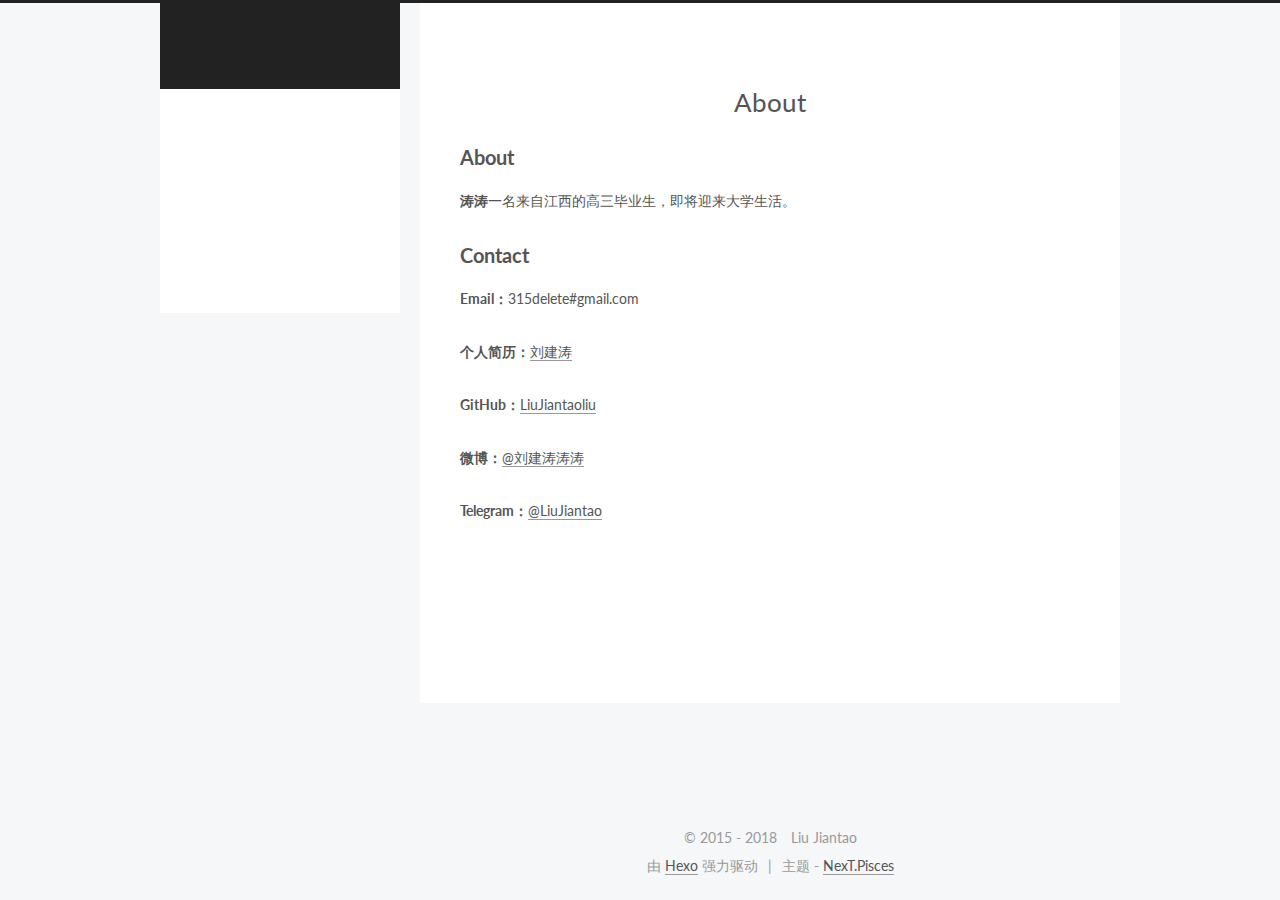
==== commit b46cf088: "Site updated: 2018-05-29 00:37:57" ====
--- a/about/index.html
+++ b/about/index.html
@@ -1 +1 @@
-<!DOCTYPE html><html class="theme-next pisces use-motion" lang="zh-Hans"><head><meta charset="UTF-8"><meta http-equiv="X-UA-Compatible" content="IE=edge"><meta name="viewport" content="width=device-width,initial-scale=1,maximum-scale=1"><meta http-equiv="Cache-Control" content="no-transform"><meta http-equiv="Cache-Control" content="no-siteapp"><link href="/lib/fancybox/source/jquery.fancybox.css?v=2.1.5" rel="stylesheet" type="text/css"><link href="//fonts.googleapis.com/css?family=Lato:300,300italic,400,400italic,700,700italic&subset=latin,latin-ext" rel="stylesheet" type="text/css"><link href="/lib/font-awesome/css/font-awesome.min.css?v=4.6.2" rel="stylesheet" type="text/css"><link href="/css/main.css?v=5.1.1" rel="stylesheet" type="text/css"><meta name="keywords" content="Hexo, NexT"><link rel="alternate" href="/atom.xml" title="涛涛的博客" type="application/atom+xml"><link rel="shortcut icon" type="image/x-icon" href="/favicon.ico?v=5.1.1"><meta name="description" content="About涛涛一名来自江西的高三毕业生，即将迎来大学生活。ContactEmail：315delete#gmail.comGitHub：LiuJiantaoliu微博：@刘建涛涛涛Telegram：@LiuJiantao"><meta property="og:type" content="website"><meta property="og:title" content="About"><meta property="og:url" content="http://liujiantao.me/about/index.html"><meta property="og:site_name" content="涛涛的博客"><meta property="og:description" content="About涛涛一名来自江西的高三毕业生，即将迎来大学生活。ContactEmail：315delete#gmail.comGitHub：LiuJiantaoliu微博：@刘建涛涛涛Telegram：@LiuJiantao"><meta property="og:updated_time" content="2017-07-15T08:04:06.000Z"><meta name="twitter:card" content="summary"><meta name="twitter:title" content="About"><meta name="twitter:description" content="About涛涛一名来自江西的高三毕业生，即将迎来大学生活。ContactEmail：315delete#gmail.comGitHub：LiuJiantaoliu微博：@刘建涛涛涛Telegram：@LiuJiantao"><script type="text/javascript" id="hexo.configurations">var NexT=window.NexT||{},CONFIG={root:"/",scheme:"Pisces",sidebar:{position:"left",display:"post",offset:12,offset_float:0,b2t:!1,scrollpercent:!1,onmobile:!1},fancybox:!0,motion:!0,duoshuo:{userId:"0",author:"博主"},algolia:{applicationID:"",apiKey:"",indexName:"",hits:{per_page:10},labels:{input_placeholder:"Search for Posts",hits_empty:"We didn't find any results for the search: ${query}",hits_stats:"${hits} results found in ${time} ms"}}}</script><link rel="canonical" href="http://liujiantao.me/about/"><title>About | 涛涛的博客</title></head><body itemscope itemtype="http://schema.org/WebPage" lang="zh-Hans"><div class="container sidebar-position-left page-post-detail"><div class="headband"></div><header id="header" class="header" itemscope itemtype="http://schema.org/WPHeader"><div class="header-inner"><div class="site-brand-wrapper"><div class="site-meta"><div class="custom-logo-site-title"><a href="/" class="brand" rel="start"><span class="logo-line-before"><i></i></span> <span class="site-title">涛涛的博客</span> <span class="logo-line-after"><i></i></span></a></div><p class="site-subtitle"></p></div><div class="site-nav-toggle"><button><span class="btn-bar"></span> <span class="btn-bar"></span> <span class="btn-bar"></span></button></div></div><nav class="site-nav"><ul id="menu" class="menu"><li class="menu-item menu-item-home"><a href="/" rel="section"><i class="menu-item-icon fa fa-fw fa-home"></i><br>首页</a></li><li class="menu-item menu-item-about"><a href="/about/" rel="section"><i class="menu-item-icon fa fa-fw fa-user"></i><br>关于</a></li><li class="menu-item menu-item-archives"><a href="/archives/" rel="section"><i class="menu-item-icon fa fa-fw fa-archive"></i><br>归档</a></li><li class="menu-item menu-item-tags"><a href="/tags/" rel="section"><i class="menu-item-icon fa fa-fw fa-tags"></i><br>标签</a></li><li class="menu-item menu-item-sitemap"><a href="/sitemap.xml" rel="section"><i class="menu-item-icon fa fa-fw fa-sitemap"></i><br>站点地图</a></li></ul></nav></div></header><main id="main" class="main"><div class="main-inner"><div class="content-wrap"><div id="content" class="content"><div id="posts" class="posts-expand"><header class="post-header"><h1 class="post-title" itemprop="name headline">About</h1></header><h2 id="About"><a href="#About" class="headerlink" title="About"></a>About</h2><p><strong>涛涛</strong>一名来自江西的高三毕业生，即将迎来大学生活。</p><h2 id="Contact"><a href="#Contact" class="headerlink" title="Contact"></a>Contact</h2><p><strong>Email：</strong>315delete#gmail.com</p><p><strong>GitHub：</strong><a href="https://github.com/liujiantaoliu" target="_blank" rel="external">LiuJiantaoliu</a></p><p><strong>微博：</strong><a href="https://weibo.com/taoge315" target="_blank" rel="external">@刘建涛涛涛</a></p><p><strong>Telegram：</strong><a href="https://t.me/LiuJiantao" target="_blank" rel="external">@LiuJiantao</a></p></div></div><div class="comments" id="comments"></div></div><div class="sidebar-toggle"><div class="sidebar-toggle-line-wrap"><span class="sidebar-toggle-line sidebar-toggle-line-first"></span> <span class="sidebar-toggle-line sidebar-toggle-line-middle"></span> <span class="sidebar-toggle-line sidebar-toggle-line-last"></span></div></div><aside id="sidebar" class="sidebar"><div class="sidebar-inner"><ul class="sidebar-nav motion-element"><li class="sidebar-nav-toc sidebar-nav-active" data-target="post-toc-wrap">文章目录</li><li class="sidebar-nav-overview" data-target="site-overview">站点概览</li></ul><section class="site-overview sidebar-panel"><div class="site-author motion-element" itemprop="author" itemscope itemtype="http://schema.org/Person"><img class="site-author-image" itemprop="image" src="/uploads/my.jpeg" alt="Liu Jiantao"><p class="site-author-name" itemprop="name">Liu Jiantao</p><p class="site-description motion-element" itemprop="description"></p></div><nav class="site-state motion-element"><div class="site-state-item site-state-posts"><a href="/archives/"><span class="site-state-item-count">2</span> <span class="site-state-item-name">日志</span></a></div></nav><div class="feed-link motion-element"><a href="/atom.xml" rel="alternate"><i class="fa fa-rss"></i> RSS</a></div><div class="links-of-author motion-element"></div></section><section class="post-toc-wrap motion-element sidebar-panel sidebar-panel-active"><div class="post-toc"><div class="post-toc-content"><ol class="nav"><li class="nav-item nav-level-2"><a class="nav-link" href="#About"><span class="nav-number">1.</span> <span class="nav-text">About</span></a></li><li class="nav-item nav-level-2"><a class="nav-link" href="#Contact"><span class="nav-number">2.</span> <span class="nav-text">Contact</span></a></li></ol></div></div></section></div></aside></div></main><footer id="footer" class="footer"><div class="footer-inner"><div class="copyright">&copy; 2015 - <span itemprop="copyrightYear">2017</span> <span class="with-love"><i class="fa fa-heart"></i> </span><span class="author" itemprop="copyrightHolder">Liu Jiantao</span></div><div class="powered-by">由 <a class="theme-link" href="https://hexo.io">Hexo</a> 强力驱动</div><div class="theme-info">主题 - <a class="theme-link" href="https://github.com/iissnan/hexo-theme-next">NexT.Pisces</a></div></div></footer><div class="back-to-top"><i class="fa fa-arrow-up"></i></div></div><script type="text/javascript">"[object Function]"!==Object.prototype.toString.call(window.Promise)&&(window.Promise=null)</script><script type="text/javascript" src="/lib/jquery/index.js?v=2.1.3"></script><script type="text/javascript" src="/lib/fastclick/lib/fastclick.min.js?v=1.0.6"></script><script type="text/javascript" src="/lib/jquery_lazyload/jquery.lazyload.js?v=1.9.7"></script><script type="text/javascript" src="/lib/velocity/velocity.min.js?v=1.2.1"></script><script type="text/javascript" src="/lib/velocity/velocity.ui.min.js?v=1.2.1"></script><script type="text/javascript" src="/lib/fancybox/source/jquery.fancybox.pack.js?v=2.1.5"></script><script type="text/javascript" src="/lib/canvas-nest/canvas-nest.min.js"></script><script type="text/javascript" src="/js/src/utils.js?v=5.1.1"></script><script type="text/javascript" src="/js/src/motion.js?v=5.1.1"></script><script type="text/javascript" src="/js/src/affix.js?v=5.1.1"></script><script type="text/javascript" src="/js/src/schemes/pisces.js?v=5.1.1"></script><script type="text/javascript" src="/js/src/scrollspy.js?v=5.1.1"></script><script type="text/javascript" src="/js/src/post-details.js?v=5.1.1"></script><script type="text/javascript" src="/js/src/bootstrap.js?v=5.1.1"></script><script src="https://cdn1.lncld.net/static/js/av-core-mini-0.6.4.js"></script><script>AV.initialize("h0unWbs6BUkSQUcJCv1wVqBu-gzGzoHsz","ksalfWzM1YhvYLICbATzzbup")</script><script>function showTime(e){var t=new AV.Query(e),n=[],o=$(".leancloud_visitors");o.each(function(){n.push($(this).attr("id").trim())}),t.containedIn("url",n),t.find().done(function(e){if(0!==e.length){for(c=0;c<e.length;c++){var t=e[c],i=t.get("url"),s=t.get("time"),l=document.getElementById(i);$(l).find(".leancloud-visitors-count").text(s)}for(var c=0;c<n.length;c++){var i=n[c],l=document.getElementById(i),r=$(l).find(".leancloud-visitors-count");""==r.text()&&r.text(0)}}else o.find(".leancloud-visitors-count").text(0)}).fail(function(e,t){console.log("Error: "+t.code+" "+t.message)})}function addCount(e){var t=$(".leancloud_visitors"),n=t.attr("id").trim(),o=t.attr("data-flag-title").trim(),i=new AV.Query(e);i.equalTo("url",n),i.find({success:function(t){if(t.length>0){var i=t[0];i.fetchWhenSave(!0),i.increment("time"),i.save(null,{success:function(e){$(document.getElementById(n)).find(".leancloud-visitors-count").text(e.get("time"))},error:function(e,t){console.log("Failed to save Visitor num, with error message: "+t.message)}})}else{var s=new e,l=new AV.ACL;l.setPublicReadAccess(!0),l.setPublicWriteAccess(!0),s.setACL(l),s.set("title",o),s.set("url",n),s.set("time",1),s.save(null,{success:function(e){$(document.getElementById(n)).find(".leancloud-visitors-count").text(e.get("time"))},error:function(e,t){console.log("Failed to create")}})}},error:function(e){console.log("Error:"+e.code+" "+e.message)}})}$(function(){var e=AV.Object.extend("Counter");1==$(".leancloud_visitors").length?addCount(e):$(".post-title-link").length>1&&showTime(e)})</script></body></html>+<!DOCTYPE html><html class="theme-next pisces use-motion" lang="zh-Hans"><head><meta charset="UTF-8"><meta http-equiv="X-UA-Compatible" content="IE=edge"><meta name="viewport" content="width=device-width,initial-scale=1,maximum-scale=1"><meta http-equiv="Cache-Control" content="no-transform"><meta http-equiv="Cache-Control" content="no-siteapp"><link href="/lib/fancybox/source/jquery.fancybox.css?v=2.1.5" rel="stylesheet" type="text/css"><link href="//fonts.googleapis.com/css?family=Lato:300,300italic,400,400italic,700,700italic&subset=latin,latin-ext" rel="stylesheet" type="text/css"><link href="/lib/font-awesome/css/font-awesome.min.css?v=4.6.2" rel="stylesheet" type="text/css"><link href="/css/main.css?v=5.1.1" rel="stylesheet" type="text/css"><meta name="keywords" content="Hexo, NexT"><link rel="alternate" href="/atom.xml" title="涛涛的博客" type="application/atom+xml"><link rel="shortcut icon" type="image/x-icon" href="/favicon.ico?v=5.1.1"><meta name="description" content="About涛涛一名来自江西的高三毕业生，即将迎来大学生活。ContactEmail：315delete#gmail.com个人简历：刘建涛GitHub：LiuJiantaoliu微博：@刘建涛涛涛Telegram：@LiuJiantao"><meta property="og:type" content="website"><meta property="og:title" content="About"><meta property="og:url" content="http://liujiantao.me/about/index.html"><meta property="og:site_name" content="涛涛的博客"><meta property="og:description" content="About涛涛一名来自江西的高三毕业生，即将迎来大学生活。ContactEmail：315delete#gmail.com个人简历：刘建涛GitHub：LiuJiantaoliu微博：@刘建涛涛涛Telegram：@LiuJiantao"><meta property="og:updated_time" content="2018-05-28T16:23:13.384Z"><meta name="twitter:card" content="summary"><meta name="twitter:title" content="About"><meta name="twitter:description" content="About涛涛一名来自江西的高三毕业生，即将迎来大学生活。ContactEmail：315delete#gmail.com个人简历：刘建涛GitHub：LiuJiantaoliu微博：@刘建涛涛涛Telegram：@LiuJiantao"><script type="text/javascript" id="hexo.configurations">var NexT=window.NexT||{},CONFIG={root:"/",scheme:"Pisces",sidebar:{position:"left",display:"post",offset:12,offset_float:0,b2t:!1,scrollpercent:!1,onmobile:!1},fancybox:!0,motion:!0,duoshuo:{userId:"0",author:"博主"},algolia:{applicationID:"",apiKey:"",indexName:"",hits:{per_page:10},labels:{input_placeholder:"Search for Posts",hits_empty:"We didn't find any results for the search: ${query}",hits_stats:"${hits} results found in ${time} ms"}}}</script><link rel="canonical" href="http://liujiantao.me/about/"><title>About | 涛涛的博客</title></head><body itemscope itemtype="http://schema.org/WebPage" lang="zh-Hans"><div class="container sidebar-position-left page-post-detail"><div class="headband"></div><header id="header" class="header" itemscope itemtype="http://schema.org/WPHeader"><div class="header-inner"><div class="site-brand-wrapper"><div class="site-meta"><div class="custom-logo-site-title"><a href="/" class="brand" rel="start"><span class="logo-line-before"><i></i></span> <span class="site-title">涛涛的博客</span> <span class="logo-line-after"><i></i></span></a></div><p class="site-subtitle"></p></div><div class="site-nav-toggle"><button><span class="btn-bar"></span> <span class="btn-bar"></span> <span class="btn-bar"></span></button></div></div><nav class="site-nav"><ul id="menu" class="menu"><li class="menu-item menu-item-home"><a href="/" rel="section"><i class="menu-item-icon fa fa-fw fa-home"></i><br>首页</a></li><li class="menu-item menu-item-about"><a href="/about/" rel="section"><i class="menu-item-icon fa fa-fw fa-user"></i><br>关于</a></li><li class="menu-item menu-item-archives"><a href="/archives/" rel="section"><i class="menu-item-icon fa fa-fw fa-archive"></i><br>归档</a></li><li class="menu-item menu-item-tags"><a href="/tags/" rel="section"><i class="menu-item-icon fa fa-fw fa-tags"></i><br>标签</a></li><li class="menu-item menu-item-sitemap"><a href="/sitemap.xml" rel="section"><i class="menu-item-icon fa fa-fw fa-sitemap"></i><br>站点地图</a></li></ul></nav></div></header><main id="main" class="main"><div class="main-inner"><div class="content-wrap"><div id="content" class="content"><div id="posts" class="posts-expand"><header class="post-header"><h1 class="post-title" itemprop="name headline">About</h1></header><h2 id="About"><a href="#About" class="headerlink" title="About"></a>About</h2><p><strong>涛涛</strong>一名来自江西的高三毕业生，即将迎来大学生活。</p><h2 id="Contact"><a href="#Contact" class="headerlink" title="Contact"></a>Contact</h2><p><strong>Email：</strong>315delete#gmail.com</p><p><strong>个人简历：</strong><a href="https://me.liujiantao.me" target="_blank" rel="external">刘建涛</a></p><p><strong>GitHub：</strong><a href="https://github.com/liujiantaoliu" target="_blank" rel="external">LiuJiantaoliu</a></p><p><strong>微博：</strong><a href="https://weibo.com/taoge315" target="_blank" rel="external">@刘建涛涛涛</a></p><p><strong>Telegram：</strong><a href="https://t.me/LiuJiantao" target="_blank" rel="external">@LiuJiantao</a></p></div></div><div class="comments" id="comments"></div></div><div class="sidebar-toggle"><div class="sidebar-toggle-line-wrap"><span class="sidebar-toggle-line sidebar-toggle-line-first"></span> <span class="sidebar-toggle-line sidebar-toggle-line-middle"></span> <span class="sidebar-toggle-line sidebar-toggle-line-last"></span></div></div><aside id="sidebar" class="sidebar"><div class="sidebar-inner"><ul class="sidebar-nav motion-element"><li class="sidebar-nav-toc sidebar-nav-active" data-target="post-toc-wrap">文章目录</li><li class="sidebar-nav-overview" data-target="site-overview">站点概览</li></ul><section class="site-overview sidebar-panel"><div class="site-author motion-element" itemprop="author" itemscope itemtype="http://schema.org/Person"><img class="site-author-image" itemprop="image" src="/uploads/my.jpeg" alt="Liu Jiantao"><p class="site-author-name" itemprop="name">Liu Jiantao</p><p class="site-description motion-element" itemprop="description"></p></div><nav class="site-state motion-element"><div class="site-state-item site-state-posts"><a href="/archives/"><span class="site-state-item-count">3</span> <span class="site-state-item-name">日志</span></a></div></nav><div class="feed-link motion-element"><a href="/atom.xml" rel="alternate"><i class="fa fa-rss"></i> RSS</a></div><div class="links-of-author motion-element"></div></section><section class="post-toc-wrap motion-element sidebar-panel sidebar-panel-active"><div class="post-toc"><div class="post-toc-content"><ol class="nav"><li class="nav-item nav-level-2"><a class="nav-link" href="#About"><span class="nav-number">1.</span> <span class="nav-text">About</span></a></li><li class="nav-item nav-level-2"><a class="nav-link" href="#Contact"><span class="nav-number">2.</span> <span class="nav-text">Contact</span></a></li></ol></div></div></section></div></aside></div></main><footer id="footer" class="footer"><div class="footer-inner"><div class="copyright">&copy; 2015 - <span itemprop="copyrightYear">2018</span> <span class="with-love"><i class="fa fa-heart"></i> </span><span class="author" itemprop="copyrightHolder">Liu Jiantao</span></div><div class="powered-by">由 <a class="theme-link" href="https://hexo.io">Hexo</a> 强力驱动</div><div class="theme-info">主题 - <a class="theme-link" href="https://github.com/iissnan/hexo-theme-next">NexT.Pisces</a></div></div></footer><div class="back-to-top"><i class="fa fa-arrow-up"></i></div></div><script type="text/javascript">"[object Function]"!==Object.prototype.toString.call(window.Promise)&&(window.Promise=null)</script><script type="text/javascript" src="/lib/jquery/index.js?v=2.1.3"></script><script type="text/javascript" src="/lib/fastclick/lib/fastclick.min.js?v=1.0.6"></script><script type="text/javascript" src="/lib/jquery_lazyload/jquery.lazyload.js?v=1.9.7"></script><script type="text/javascript" src="/lib/velocity/velocity.min.js?v=1.2.1"></script><script type="text/javascript" src="/lib/velocity/velocity.ui.min.js?v=1.2.1"></script><script type="text/javascript" src="/lib/fancybox/source/jquery.fancybox.pack.js?v=2.1.5"></script><script type="text/javascript" src="/lib/canvas-nest/canvas-nest.min.js"></script><script type="text/javascript" src="/js/src/utils.js?v=5.1.1"></script><script type="text/javascript" src="/js/src/motion.js?v=5.1.1"></script><script type="text/javascript" src="/js/src/affix.js?v=5.1.1"></script><script type="text/javascript" src="/js/src/schemes/pisces.js?v=5.1.1"></script><script type="text/javascript" src="/js/src/scrollspy.js?v=5.1.1"></script><script type="text/javascript" src="/js/src/post-details.js?v=5.1.1"></script><script type="text/javascript" src="/js/src/bootstrap.js?v=5.1.1"></script><script src="https://cdn1.lncld.net/static/js/av-core-mini-0.6.4.js"></script><script>AV.initialize("h0unWbs6BUkSQUcJCv1wVqBu-gzGzoHsz","ksalfWzM1YhvYLICbATzzbup")</script><script>function showTime(e){var t=new AV.Query(e),n=[],o=$(".leancloud_visitors");o.each(function(){n.push($(this).attr("id").trim())}),t.containedIn("url",n),t.find().done(function(e){if(0!==e.length){for(c=0;c<e.length;c++){var t=e[c],i=t.get("url"),s=t.get("time"),l=document.getElementById(i);$(l).find(".leancloud-visitors-count").text(s)}for(var c=0;c<n.length;c++){var i=n[c],l=document.getElementById(i),r=$(l).find(".leancloud-visitors-count");""==r.text()&&r.text(0)}}else o.find(".leancloud-visitors-count").text(0)}).fail(function(e,t){console.log("Error: "+t.code+" "+t.message)})}function addCount(e){var t=$(".leancloud_visitors"),n=t.attr("id").trim(),o=t.attr("data-flag-title").trim(),i=new AV.Query(e);i.equalTo("url",n),i.find({success:function(t){if(t.length>0){var i=t[0];i.fetchWhenSave(!0),i.increment("time"),i.save(null,{success:function(e){$(document.getElementById(n)).find(".leancloud-visitors-count").text(e.get("time"))},error:function(e,t){console.log("Failed to save Visitor num, with error message: "+t.message)}})}else{var s=new e,l=new AV.ACL;l.setPublicReadAccess(!0),l.setPublicWriteAccess(!0),s.setACL(l),s.set("title",o),s.set("url",n),s.set("time",1),s.save(null,{success:function(e){$(document.getElementById(n)).find(".leancloud-visitors-count").text(e.get("time"))},error:function(e,t){console.log("Failed to create")}})}},error:function(e){console.log("Error:"+e.code+" "+e.message)}})}$(function(){var e=AV.Object.extend("Counter");1==$(".leancloud_visitors").length?addCount(e):$(".post-title-link").length>1&&showTime(e)})</script></body></html>--- a/css/main.css
+++ b/css/main.css
@@ -1 +1 @@
-html{font-family:sans-serif;-ms-text-size-adjust:100%;-webkit-text-size-adjust:100%}body{margin:0}article,aside,details,figcaption,figure,footer,header,hgroup,main,menu,nav,section,summary{display:block}audio,canvas,progress,video{display:inline-block;vertical-align:baseline}audio:not([controls]){display:none;height:0}[hidden],template{display:none}a{background-color:transparent}a:active,a:hover{outline:0}abbr[title]{border-bottom:1px dotted}b,strong{font-weight:700}dfn{font-style:italic}h1{font-size:2em;margin:.67em 0}mark{background:#ff0;color:#000}small{font-size:80%}sub,sup{font-size:75%;line-height:0;position:relative;vertical-align:baseline}sup{top:-.5em}sub{bottom:-.25em}img{border:0}svg:not(:root){overflow:hidden}figure{margin:1em 40px}hr{-moz-box-sizing:content-box;box-sizing:content-box;height:0}pre{overflow:auto}code,kbd,pre,samp{font-family:monospace,monospace;font-size:1em}button,input,optgroup,select,textarea{color:inherit;font:inherit;margin:0}button{overflow:visible}button,select{text-transform:none}button,html input[type=button],input[type=reset],input[type=submit]{-webkit-appearance:button;cursor:pointer}button[disabled],html input[disabled]{cursor:default}button::-moz-focus-inner,input::-moz-focus-inner{border:0;padding:0}input{line-height:normal}input[type=checkbox],input[type=radio]{box-sizing:border-box;padding:0}input[type=number]::-webkit-inner-spin-button,input[type=number]::-webkit-outer-spin-button{height:auto}input[type=search]{-webkit-appearance:textfield;-moz-box-sizing:content-box;-webkit-box-sizing:content-box;box-sizing:content-box}input[type=search]::-webkit-search-cancel-button,input[type=search]::-webkit-search-decoration{-webkit-appearance:none}fieldset{border:1px solid silver;margin:0 2px;padding:.35em .625em .75em}legend{border:0;padding:0}textarea{overflow:auto}optgroup{font-weight:700}table{border-collapse:collapse;border-spacing:0}td,th{padding:0}::selection{background:#262a30;color:#fff}body{position:relative;font-family:Lato,"PingFang SC","Microsoft YaHei",sans-serif;font-size:14px;line-height:2;color:#555;background:#f5f7f9}@media (max-width:767px){body{padding-right:0!important}}@media (min-width:768px) and (max-width:991px){body{padding-right:0!important}}@media (min-width:1600px){body{font-size:16px}}h1,h2,h3,h4,h5,h6{margin:0;padding:0;font-weight:700;line-height:1.5;font-family:Lato,"PingFang SC","Microsoft YaHei",sans-serif}h2,h3,h4,h5,h6{margin:20px 0 15px}h1{font-size:22px}@media (max-width:767px){h1{font-size:18px}}h2{font-size:20px}@media (max-width:767px){h2{font-size:16px}}h3{font-size:18px}@media (max-width:767px){h3{font-size:14px}}h4{font-size:16px}@media (max-width:767px){h4{font-size:12px}}h5{font-size:14px}@media (max-width:767px){h5{font-size:10px}}h6{font-size:12px}@media (max-width:767px){h6{font-size:8px}}p{margin:0 0 25px 0}a{color:#555;text-decoration:none;border-bottom:1px solid #999;word-wrap:break-word}a:hover{color:#222;border-bottom-color:#222}blockquote{margin:0;padding:0}img{display:block;margin:auto;max-width:100%;height:auto}hr{margin:40px 0;height:3px;border:none;background-color:#ddd;background-image:repeating-linear-gradient(-45deg,#fff,#fff 4px,transparent 4px,transparent 8px)}blockquote{padding:0 15px;color:#666;border-left:4px solid #ddd}blockquote cite::before{content:"-";padding:0 5px}dt{font-weight:700}dd{margin:0;padding:0}.text-left{text-align:left}.text-center{text-align:center}.text-right{text-align:right}.text-justify{text-align:justify}.text-nowrap{white-space:nowrap}.text-lowercase{text-transform:lowercase}.text-uppercase{text-transform:uppercase}.text-capitalize{text-transform:capitalize}.center-block{display:block;margin-left:auto;margin-right:auto}.clearfix:after,.clearfix:before{content:" ";display:table}.clearfix:after{clear:both}.pullquote{width:45%}.pullquote.left{float:left;margin-left:5px;margin-right:10px}.pullquote.right{float:right;margin-left:10px;margin-right:5px}.affix.affix.affix{position:fixed}.translation{margin-top:-20px;font-size:14px;color:#999}.scrollbar-measure{width:100px;height:100px;overflow:scroll;position:absolute;top:-9999px}.use-motion .motion-element{opacity:0}table{margin:20px 0;width:100%;border-collapse:collapse;border-spacing:0;border:1px solid #ddd;font-size:14px;table-layout:fixed;word-wrap:break-all}table>tbody>tr:nth-of-type(odd){background-color:#f9f9f9}table>tbody>tr:hover{background-color:#f5f5f5}caption,td,th{padding:8px;text-align:left;vertical-align:middle;font-weight:400}td,th{border-bottom:3px solid #ddd;border-right:1px solid #eee}th{padding-bottom:10px;font-weight:700}td{border-bottom-width:1px}body,html{height:100%}.container{position:relative;min-height:100%}.header-inner{margin:0 auto;padding:100px 0 70px;width:700px}@media (min-width:1600px){.container .header-inner{width:900px}}.main{padding-bottom:150px}.main-inner{margin:0 auto;width:700px}@media (min-width:1600px){.container .main-inner{width:900px}}.footer{position:absolute;left:0;bottom:0;width:100%;min-height:50px}.footer-inner{box-sizing:border-box;margin:20px auto;width:700px}@media (min-width:1600px){.container .footer-inner{width:900px}}.highlight,pre{overflow:auto;margin:20px 0;padding:0;font-size:13px;color:#4d4d4c;background:#f7f7f7;line-height:1.6}code,pre{font-family:consolas,Menlo,"PingFang SC","Microsoft YaHei",monospace}code{padding:2px 4px;word-wrap:break-word;color:#555;background:#eee;border-radius:3px;font-size:13px}pre code{padding:0;color:#4d4d4c;background:0 0;text-shadow:none}.highlight{border-radius:1px}.highlight pre{border:none;margin:0;padding:10px 0}.highlight table{margin:0;width:auto;border:none}.highlight td{border:none;padding:0}.highlight figcaption{font-size:1em;color:#4d4d4c;line-height:1em;margin-bottom:1em}.highlight figcaption:after,.highlight figcaption:before{content:" ";display:table}.highlight figcaption:after{clear:both}.highlight figcaption a{float:right;color:#4d4d4c}.highlight figcaption a:hover{border-bottom-color:#4d4d4c}.highlight .gutter pre{padding-left:10px;padding-right:10px;color:#869194;text-align:right;background-color:#eff2f3}.highlight .code pre{width:100%;padding-left:10px;padding-right:10px;background-color:#f7f7f7}.highlight .line{height:20px}.gutter{-webkit-user-select:none;-moz-user-select:none;-ms-user-select:none;user-select:none}.gist table{width:auto}.gist table td{border:none}pre .deletion{background:#fdd}pre .addition{background:#dfd}pre .meta{color:#8959a8}pre .comment{color:#8e908c}pre .attribute,pre .css .class,pre .css .id,pre .css .pseudo,pre .html .doctype,pre .regexp,pre .ruby .constant,pre .tag,pre .variable,pre .xml .doctype,pre .xml .pi,pre .xml .tag .title{color:#c82829}pre .built_in,pre .command,pre .constant,pre .literal,pre .number,pre .params,pre .preprocessor{color:#f5871f}pre .css .rules .attribute,pre .formula,pre .header,pre .inheritance,pre .number,pre .ruby .class .title,pre .ruby .symbol,pre .special,pre .string,pre .value,pre .xml .cdata{color:#718c00}pre .css .hexcolor,pre .title{color:#3e999f}pre .coffeescript .title,pre .function,pre .javascript .title,pre .perl .sub,pre .python .decorator,pre .python .title,pre .ruby .function .title,pre .ruby .title .keyword{color:#4271ae}pre .javascript .function,pre .keyword{color:#8959a8}.full-image.full-image.full-image{border:none;max-width:100%;width:auto;margin:20px auto}@media (min-width:992px){.full-image.full-image.full-image{max-width:none;width:118%;margin:0 -9%}}.blockquote-center,.page-home .post-type-quote blockquote,.page-post-detail .post-type-quote blockquote{position:relative;margin:40px 0;padding:0;border-left:none;text-align:center}.blockquote-center::after,.blockquote-center::before,.page-home .post-type-quote blockquote::after,.page-home .post-type-quote blockquote::before,.page-post-detail .post-type-quote blockquote::after,.page-post-detail .post-type-quote blockquote::before{position:absolute;content:' ';display:block;width:100%;height:24px;opacity:.2;background-repeat:no-repeat;background-position:0 -6px;background-size:22px 22px}.blockquote-center::before,.page-home .post-type-quote blockquote::before,.page-post-detail .post-type-quote blockquote::before{top:-20px;background-image:url(../images/quote-l.svg);border-top:1px solid #ccc}.blockquote-center::after,.page-home .post-type-quote blockquote::after,.page-post-detail .post-type-quote blockquote::after{bottom:-20px;background-image:url(../images/quote-r.svg);border-bottom:1px solid #ccc;background-position:100% 8px}.blockquote-center div,.blockquote-center p,.page-home .post-type-quote blockquote div,.page-home .post-type-quote blockquote p,.page-post-detail .post-type-quote blockquote div,.page-post-detail .post-type-quote blockquote p{text-align:center}.post .post-body .group-picture img{box-sizing:border-box;padding:0 3px;border:none}.post .group-picture-row{overflow:hidden;margin-top:6px}.post .group-picture-row:first-child{margin-top:0}.post .group-picture-column{float:left}.page-post-detail .post-body .group-picture-column{float:none;margin-top:10px;width:auto!important}.page-post-detail .post-body .group-picture-column img{margin:0 auto}.page-archive .group-picture-container{overflow:hidden}.page-archive .group-picture-row{float:left}.page-archive .group-picture-row:first-child{margin-top:6px}.page-archive .group-picture-column{max-width:150px;max-height:150px}.note{padding:20px;margin:20px 0;border:1px solid #eee;border-left-width:5px;border-radius:3px}.note h2,.note h3,.note h4,.note h5,.note h6{margin-top:0;margin-bottom:5px;padding-top:0!important}.note p:last-child{margin-bottom:0}.note code{border-radius:3px}.note+.note{margin-top:-5px}.default{border-left-color:#777}.default h2,.default h3,.default h4,.default h5,.default h6{color:#777}.primary{border-left-color:#428bca}.primary h2,.primary h3,.primary h4,.primary h5,.primary h6{color:#428bca}.success{border-left-color:#5cb85c}.success h2,.success h3,.success h4,.success h5,.success h6{color:#5cb85c}.danger{border-left-color:#d9534f}.danger h2,.danger h3,.danger h4,.danger h5,.danger h6{color:#d9534f}.warning{border-left-color:#f0ad4e}.warning h2,.warning h3,.warning h4,.warning h5,.warning h6{color:#f0ad4e}.info{border-left-color:#5bc0de}.info h2,.info h3,.info h4,.info h5,.info h6{color:#5bc0de}.btn{display:inline-block;padding:0 20px;font-size:14px;color:#fff;background:#222;border:2px solid #555;text-decoration:none;border-radius:0;transition-property:background-color;transition-duration:.2s;transition-timing-function:ease-in-out;transition-delay:0s}.btn:hover,.post-button .btn:hover{border-color:#222;color:#fff;background:#222}.btn-bar{display:block;width:22px;height:2px;background:#555;border-radius:1px}.btn-bar+.btn-bar{margin-top:4px}.pagination{margin:120px 0 40px;text-align:center;border-top:1px solid #eee}.page-number-basic,.pagination .next,.pagination .page-number,.pagination .prev,.pagination .space{display:inline-block;position:relative;top:-1px;margin:0 10px;padding:0 10px;line-height:30px}@media (max-width:767px){.page-number-basic,.pagination .next,.pagination .page-number,.pagination .prev,.pagination .space{margin:0 5px}}.pagination .next,.pagination .page-number,.pagination .prev{border-bottom:0;border-top:1px solid #eee;transition-property:border-color;transition-duration:.2s;transition-timing-function:ease-in-out;transition-delay:0s}.pagination .next:hover,.pagination .page-number:hover,.pagination .prev:hover{border-top-color:#222}.pagination .space{padding:0;margin:0}.pagination .prev{margin-left:0}.pagination .next{margin-right:0}.pagination .page-number.current{color:#fff;background:#ccc;border-top-color:#ccc}@media (max-width:767px){.pagination{border-top:none}.pagination .next,.pagination .page-number,.pagination .prev{margin-bottom:10px;border-top:0;border-bottom:1px solid #eee}.pagination .next:hover,.pagination .page-number:hover,.pagination .prev:hover{border-bottom-color:#222}}.comments{margin:60px 20px 0}.tag-cloud{text-align:center}.tag-cloud a{display:inline-block;margin:10px}.back-to-top{box-sizing:border-box;position:fixed;bottom:-100px;right:30px;z-index:1050;padding:0 6px;width:24px;background:#222;font-size:12px;opacity:.6;color:#fff;cursor:pointer;text-align:center;-webkit-transform:translateZ(0);transition-property:bottom;transition-duration:.2s;transition-timing-function:ease-in-out;transition-delay:0s}@media (min-width:768px) and (max-width:991px){.back-to-top{display:none!important}}@media (max-width:767px){.back-to-top{display:none!important}}.back-to-top.back-to-top-on{bottom:30px}.header{background:0 0}.header-inner{position:relative}.headband{height:3px;background:#222}.site-meta{margin:0;text-align:center}@media (max-width:767px){.site-meta{text-align:center}}.brand{position:relative;display:inline-block;padding:0 40px;color:#fff;background:#222;border-bottom:none}.brand:hover{color:#fff}.logo{display:inline-block;margin-right:5px;line-height:36px;vertical-align:top}.site-title{display:inline-block;vertical-align:top;line-height:36px;font-size:20px;font-weight:400;font-family:Lato,"PingFang SC","Microsoft YaHei",sans-serif}.site-subtitle{margin-top:10px;font-size:13px;color:#ddd}.use-motion .brand{opacity:0}.use-motion .logo,.use-motion .site-subtitle,.use-motion .site-title{opacity:0;position:relative;top:-10px}.site-nav-toggle{display:none;position:absolute;top:10px;left:10px}@media (max-width:767px){.site-nav-toggle{display:block}}.site-nav-toggle button{margin-top:2px;padding:9px 10px;background:0 0;border:none}@media (max-width:767px){.site-nav{display:none;margin:0 -10px;padding:0 10px;clear:both;border-top:1px solid #ddd}}@media (min-width:768px) and (max-width:991px){.site-nav{display:block!important}}@media (min-width:992px){.site-nav{display:block!important}}.menu{margin-top:20px;padding-left:0;text-align:center}.menu .menu-item{display:inline-block;margin:0 10px;list-style:none}@media screen and (max-width:767px){.menu .menu-item{margin-top:10px}}.menu .menu-item a{display:block;font-size:13px;line-height:inherit;border-bottom:1px solid transparent;transition-property:border-color;transition-duration:.2s;transition-timing-function:ease-in-out;transition-delay:0s}.menu .menu-item a:hover,.menu-item-active a{border-bottom-color:#222}.menu .menu-item .fa{margin-right:5px}.use-motion .menu-item{opacity:0}.post-body{font-family:Lato,"PingFang SC","Microsoft YaHei",sans-serif}@media (max-width:767px){.post-body{word-break:break-word}}.post-body .fancybox img{display:block!important;margin:0 auto;cursor:pointer;cursor:zoom-in;cursor:-webkit-zoom-in}.post-body .figure .caption,.post-body .image-caption{margin:10px auto 15px;text-align:center;font-size:14px;color:#999;font-weight:700;line-height:1}.post-sticky-flag{display:inline-block;font-size:16px;-ms-transform:rotate(30deg);-webkit-transform:rotate(30deg);-moz-transform:rotate(30deg);-ms-transform:rotate(30deg);-o-transform:rotate(30deg);transform:rotate(30deg)}.posts-expand{padding-top:40px}@media (max-width:767px){.posts-expand{margin:0 20px}.post-body pre{padding:10px}.post-body pre .gutter pre{padding-right:10px}.post-body .highlight{margin-left:0;margin-right:0;padding:0}.post-body .highlight .gutter pre{padding-right:10px}}@media (min-width:992px){.posts-expand .post-body{text-align:justify}}.posts-expand .post-body h2,.posts-expand .post-body h3,.posts-expand .post-body h4,.posts-expand .post-body h5,.posts-expand .post-body h6{padding-top:10px}.posts-expand .post-body h2 .header-anchor,.posts-expand .post-body h3 .header-anchor,.posts-expand .post-body h4 .header-anchor,.posts-expand .post-body h5 .header-anchor,.posts-expand .post-body h6 .header-anchor{float:right;margin-left:10px;color:#ccc;border-bottom-style:none;visibility:hidden}.posts-expand .post-body h2 .header-anchor:hover,.posts-expand .post-body h3 .header-anchor:hover,.posts-expand .post-body h4 .header-anchor:hover,.posts-expand .post-body h5 .header-anchor:hover,.posts-expand .post-body h6 .header-anchor:hover{color:inherit}.posts-expand .post-body h2:hover .header-anchor,.posts-expand .post-body h3:hover .header-anchor,.posts-expand .post-body h4:hover .header-anchor,.posts-expand .post-body h5:hover .header-anchor,.posts-expand .post-body h6:hover .header-anchor{visibility:visible}.posts-expand .post-body ul li{list-style:circle}.posts-expand .post-body img{box-sizing:border-box;margin:auto;padding:3px;border:1px solid #ddd}.posts-expand .fancybox img{margin:0 auto}@media (max-width:767px){.posts-collapse{margin:0 20px}.posts-collapse .post-meta,.posts-collapse .post-title{display:block;width:auto;text-align:left}}.posts-collapse{position:relative;z-index:1010;margin-left:55px}.posts-collapse::after{content:" ";position:absolute;top:20px;left:0;margin-left:-2px;width:4px;height:100%;background:#f5f5f5;z-index:-1}@media (max-width:767px){.posts-collapse{margin:0 20px}}.posts-collapse .collection-title{position:relative;margin:60px 0}.posts-collapse .collection-title h1,.posts-collapse .collection-title h2{margin-left:20px}.posts-collapse .collection-title small{color:#bbb;margin-left:5px}.posts-collapse .collection-title::before{content:" ";position:absolute;left:0;top:50%;margin-left:-4px;margin-top:-4px;width:8px;height:8px;background:#bbb;border-radius:50%}.posts-collapse .post{margin:30px 0}.posts-collapse .post-header{position:relative;transition-duration:.2s;transition-timing-function:ease-in-out;transition-delay:0s;transition-property:border;border-bottom:1px dashed #ccc}.posts-collapse .post-header::before{content:" ";position:absolute;left:0;top:12px;width:6px;height:6px;margin-left:-4px;background:#bbb;border-radius:50%;border:1px solid #fff;transition-duration:.2s;transition-timing-function:ease-in-out;transition-delay:0s;transition-property:background}.posts-collapse .post-header:hover{border-bottom-color:#666}.posts-collapse .post-header:hover::before{background:#222}.posts-collapse .post-meta{position:absolute;font-size:12px;left:20px;top:5px}.posts-collapse .post-comments-count{display:none}.posts-collapse .post-title{margin-left:60px;font-size:16px;font-weight:400;line-height:inherit}.posts-collapse .post-title::after{margin-left:3px;opacity:.6}.posts-collapse .post-title a{color:#666;border-bottom:none}.page-home .post-type-quote .post-header,.page-home .post-type-quote .post-tags,.page-post-detail .post-type-quote .post-header,.page-post-detail .post-type-quote .post-tags{display:none}.posts-expand .post-title{font-size:26px;text-align:center;word-break:break-word;font-weight:400}@media (max-width:767px){.posts-expand .post-title{font-size:22px}}.posts-expand .post-title-link{display:inline-block;position:relative;color:#555;border-bottom:none;line-height:1.2;vertical-align:top}.posts-expand .post-title-link::before{content:"";position:absolute;width:100%;height:2px;bottom:0;left:0;background-color:#000;visibility:hidden;-webkit-transform:scaleX(0);-moz-transform:scaleX(0);-ms-transform:scaleX(0);-o-transform:scaleX(0);transform:scaleX(0);transition-duration:.2s;transition-timing-function:ease-in-out;transition-delay:0s}.posts-expand .post-title-link:hover::before{visibility:visible;-webkit-transform:scaleX(1);-moz-transform:scaleX(1);-ms-transform:scaleX(1);-o-transform:scaleX(1);transform:scaleX(1)}.posts-expand .post-title-link .fa{font-size:16px}.posts-expand .post-meta{margin:3px 0 60px 0;color:#999;font-family:Lato,"PingFang SC","Microsoft YaHei",sans-serif;font-size:12px;text-align:center}.posts-expand .post-meta .post-category-list{display:inline-block;margin:0;padding:3px}.posts-expand .post-meta .post-category-list-link{color:#999}.posts-expand .post-meta .post-description{font-size:14px;margin-top:2px}.post-wordcount{display:inline-block}.post-meta-divider{margin:0 .5em}.post-meta-item-icon{margin-right:3px}@media (min-width:768px) and (max-width:991px){.post-meta-item-icon{display:inline-block}}@media (max-width:767px){.post-meta-item-icon{display:inline-block}}@media (min-width:768px) and (max-width:991px){.post-meta-item-text{display:none}}@media (max-width:767px){.post-meta-item-text{display:none}}@media (max-width:767px){.posts-expand .post-comments-count{display:none}}.post-button{margin-top:50px}.post-button .btn{color:#555;font-size:14px;background:#fff;border-radius:2px;line-height:2;margin:0 4px 8px 4px}.post-button .fa-fw{width:1.285714285714286em;text-align:left}.posts-expand .post-tags{margin-top:40px;text-align:center}.posts-expand .post-tags a{display:inline-block;margin-right:10px;font-size:13px}.post-nav{display:table;margin-top:15px;width:100%;border-top:1px solid #eee}.post-nav-divider{display:table-cell;width:10%}.post-nav-item{display:table-cell;padding:10px 0 0 0;width:45%;vertical-align:top}.post-nav-item a{position:relative;display:block;line-height:25px;font-size:14px;color:#555;border-bottom:none}.post-nav-item a:hover{color:#222;border-bottom:none}.post-nav-item a:active{top:2px}.post-nav-item .fa{position:absolute;top:8px;left:0;font-size:12px}.post-nav-next a{padding-left:15px}.post-nav-prev{text-align:right}.post-nav-prev a{padding-right:15px}.post-nav-prev .fa{right:0;left:auto}.posts-expand .post-eof{display:block;margin:80px auto 60px;width:8%;height:1px;background:#ccc;text-align:center}.post:last-child .post-eof.post-eof.post-eof{display:none}.post-gallery{display:table;table-layout:fixed;width:100%;border-collapse:separate}.post-gallery-row{display:table-row}.post-gallery .post-gallery-img{display:table-cell;text-align:center;vertical-align:middle;border:none}.post-gallery .post-gallery-img img{max-width:100%;max-height:100%;border:none}.fancybox-close,.fancybox-close:hover{border:none}.sidebar{position:fixed;right:0;top:0;bottom:0;width:0;z-index:1040;box-shadow:inset 0 2px 6px #000;background:#222;-webkit-transform:translateZ(0)}.sidebar a{color:#999;border-bottom-color:#555}.sidebar a:hover{color:#eee}@media (min-width:768px) and (max-width:991px){.sidebar{display:none!important}}@media (max-width:767px){.sidebar{display:none!important}}.sidebar-inner{position:relative;padding:20px 10px;color:#999;text-align:center}.sidebar-toggle{position:fixed;right:30px;bottom:45px;width:14px;height:14px;padding:5px;background:#222;line-height:0;z-index:1050;cursor:pointer;-webkit-transform:translateZ(0)}@media (min-width:768px) and (max-width:991px){.sidebar-toggle{display:none!important}}@media (max-width:767px){.sidebar-toggle{display:none!important}}.sidebar-toggle-line{position:relative;display:inline-block;vertical-align:top;height:2px;width:100%;background:#fff;margin-top:3px}.sidebar-toggle-line:first-child{margin-top:0}.site-author-image{display:block;margin:0 auto;padding:2px;max-width:120px;height:auto;border:1px solid #eee}.site-author-name{margin:0;text-align:center;color:#222;font-weight:600}.site-description{margin-top:0;text-align:center;font-size:13px;color:#999}.site-state{overflow:hidden;line-height:1.4;white-space:nowrap;text-align:center}.site-state-item{display:inline-block;padding:0 15px;border-left:1px solid #eee}.site-state-item:first-child{border-left:none}.site-state-item a{border-bottom:none}.site-state-item-count{display:block;text-align:center;color:inherit;font-weight:600;font-size:16px}.site-state-item-name{font-size:13px;color:#999}.feed-link{margin-top:20px}.feed-link a{display:inline-block;padding:0 15px;color:#fc6423;border:1px solid #fc6423;border-radius:4px}.feed-link a i{color:#fc6423;font-size:14px}.feed-link a:hover{color:#fff;background:#fc6423}.feed-link a:hover i{color:#fff}.links-of-author{margin-top:20px}.links-of-author a{display:inline-block;vertical-align:middle;margin-right:10px;margin-bottom:10px;border-bottom-color:#555;font-size:13px}.links-of-author a:before{display:inline-block;vertical-align:middle;margin-right:3px;content:" ";width:4px;height:4px;border-radius:50%;background:#ffff32}.links-of-blogroll{font-size:13px}.links-of-blogroll-title{margin-top:20px;font-size:14px;font-weight:600}.links-of-blogroll-list{margin:0;padding:0;list-style:none}.links-of-blogroll-item{padding:2px 10px}.sidebar-nav{margin:0 0 20px;padding-left:0}.sidebar-nav li{display:inline-block;cursor:pointer;border-bottom:1px solid transparent;font-size:14px;color:#555}.sidebar-nav li:hover{color:#fc6423}.page-post-detail .sidebar-nav-toc{padding:0 5px}.page-post-detail .sidebar-nav-overview{margin-left:10px}.sidebar-nav .sidebar-nav-active{color:#fc6423;border-bottom-color:#fc6423}.sidebar-nav .sidebar-nav-active:hover{color:#fc6423}.sidebar-panel{display:none}.sidebar-panel-active{display:block}.post-toc-empty{font-size:14px;color:#666}.post-toc-wrap{overflow:hidden}.post-toc{overflow:auto}.post-toc ol{margin:0;padding:0 2px 5px 10px;text-align:left;list-style:none;font-size:14px}.post-toc ol>ol{padding-left:0}.post-toc ol a{transition-duration:.2s;transition-timing-function:ease-in-out;transition-delay:0s;transition-property:all;color:#666;border-bottom-color:#ccc}.post-toc ol a:hover{color:#000;border-bottom-color:#000}.post-toc .nav-item{overflow:hidden;text-overflow:ellipsis;white-space:nowrap;line-height:1.8}.post-toc .nav .nav-child{display:none}.post-toc .nav .active>.nav-child{display:block}.post-toc .nav .active-current>.nav-child{display:block}.post-toc .nav .active-current>.nav-child>.nav-item{display:block}.post-toc .nav .active>a{color:#fc6423;border-bottom-color:#fc6423}.post-toc .nav .active-current>a{color:#fc6423}.post-toc .nav .active-current>a:hover{color:#fc6423}.footer{font-size:14px;color:#999}.footer img{border:none}.footer-inner{text-align:center}.with-love{display:inline-block;margin:0 5px}.powered-by,.theme-info{display:inline-block}.powered-by{margin-right:10px}.powered-by::after{content:"|";padding-left:10px}.cc-license{margin-top:10px;text-align:center}.cc-license .cc-opacity{opacity:.7;border-bottom:none}.cc-license .cc-opacity:hover{opacity:.9}.cc-license img{display:inline-block}.theme-next #ds-thread #ds-reset{color:#555}.theme-next #ds-thread #ds-reset .ds-replybox{margin-bottom:30px}.theme-next #ds-reset .ds-avatar img,.theme-next #ds-thread #ds-reset .ds-replybox .ds-avatar{box-shadow:none}.theme-next #ds-thread #ds-reset .ds-textarea-wrapper{border-color:#c7d4e1;background:0 0;border-top-right-radius:3px;border-top-left-radius:3px}.theme-next #ds-thread #ds-reset .ds-textarea-wrapper textarea{height:60px}.theme-next #ds-reset .ds-rounded-top{border-radius:0}.theme-next #ds-thread #ds-reset .ds-post-toolbar{box-sizing:border-box;border:1px solid #c7d4e1;background:#f6f8fa}.theme-next #ds-thread #ds-reset .ds-post-options{height:40px;border:none;background:0 0}.theme-next #ds-thread #ds-reset .ds-toolbar-buttons{top:11px}.theme-next #ds-thread #ds-reset .ds-sync{top:5px}.theme-next #ds-thread #ds-reset .ds-post-button{top:4px;right:5px;width:90px;height:30px;border:1px solid #c5ced7;border-radius:3px;background-image:linear-gradient(#fbfbfc,#f5f7f9);color:#60676d}.theme-next #ds-thread #ds-reset .ds-post-button:hover{background-position:0 -30px;color:#60676d}.theme-next #ds-thread #ds-reset .ds-comments-info{padding:10px 0}.theme-next #ds-thread #ds-reset .ds-sort{display:none}.theme-next #ds-thread #ds-reset li.ds-tab a.ds-current{border:none;background:#f6f8fa;color:#60676d}.theme-next #ds-thread #ds-reset li.ds-tab a.ds-current:hover{background-color:#e9f0f7;color:#60676d}.theme-next #ds-thread #ds-reset li.ds-tab a{border-radius:2px;padding:5px}.theme-next #ds-thread #ds-reset .ds-login-buttons p{color:#999;line-height:36px}.theme-next #ds-thread #ds-reset .ds-login-buttons .ds-service-list li{height:28px}.theme-next #ds-thread #ds-reset .ds-service-list a{background:0 0;padding:5px;border:1px solid;border-radius:3px;text-align:center}.theme-next #ds-thread #ds-reset .ds-service-list a:hover{color:#fff;background:#666}.theme-next #ds-thread #ds-reset .ds-service-list .ds-weibo{color:#fc9b00;border-color:#fc9b00}.theme-next #ds-thread #ds-reset .ds-service-list .ds-weibo:hover{background:#fc9b00}.theme-next #ds-thread #ds-reset .ds-service-list .ds-qq{color:#60a3ec;border-color:#60a3ec}.theme-next #ds-thread #ds-reset .ds-service-list .ds-qq:hover{background:#60a3ec}.theme-next #ds-thread #ds-reset .ds-service-list .ds-renren{color:#2e7ac4;border-color:#2e7ac4}.theme-next #ds-thread #ds-reset .ds-service-list .ds-renren:hover{background:#2e7ac4}.theme-next #ds-thread #ds-reset .ds-service-list .ds-douban{color:#37994c;border-color:#37994c}.theme-next #ds-thread #ds-reset .ds-service-list .ds-douban:hover{background:#37994c}.theme-next #ds-thread #ds-reset .ds-service-list .ds-kaixin{color:#fef20d;border-color:#fef20d}.theme-next #ds-thread #ds-reset .ds-service-list .ds-kaixin:hover{background:#fef20d}.theme-next #ds-thread #ds-reset .ds-service-list .ds-netease{color:red;border-color:red}.theme-next #ds-thread #ds-reset .ds-service-list .ds-netease:hover{background:red}.theme-next #ds-thread #ds-reset .ds-service-list .ds-sohu{color:#ffcb05;border-color:#ffcb05}.theme-next #ds-thread #ds-reset .ds-service-list .ds-sohu:hover{background:#ffcb05}.theme-next #ds-thread #ds-reset .ds-service-list .ds-baidu{color:#2831e0;border-color:#2831e0}.theme-next #ds-thread #ds-reset .ds-service-list .ds-baidu:hover{background:#2831e0}.theme-next #ds-thread #ds-reset .ds-service-list .ds-google{color:#166bec;border-color:#166bec}.theme-next #ds-thread #ds-reset .ds-service-list .ds-google:hover{background:#166bec}.theme-next #ds-thread #ds-reset .ds-service-list .ds-weixin{color:#00ce0d;border-color:#00ce0d}.theme-next #ds-thread #ds-reset .ds-service-list .ds-weixin:hover{background:#00ce0d}.theme-next #ds-thread #ds-reset .ds-service-list .ds-more-services{border:none}.theme-next #ds-thread #ds-reset .ds-service-list .ds-more-services:hover{background:0 0}.theme-next #ds-reset .duoshuo-ua-admin{display:inline-block;color:red}.theme-next #ds-reset .duoshuo-ua-browser,.theme-next #ds-reset .duoshuo-ua-platform{color:#ccc}.theme-next #ds-reset .duoshuo-ua-browser .fa,.theme-next #ds-reset .duoshuo-ua-platform .fa{display:inline-block;margin-right:3px}.theme-next #ds-reset .duoshuo-ua-separator{display:inline-block;margin-left:5px}.theme-next .this_ua{background-color:#ccc!important;border-radius:4px;padding:0 5px!important;margin:1px 1px!important;border:1px solid #bbb!important;color:#fff;display:inline-block!important}.theme-next .this_ua.admin{background-color:#d9534f!important;border-color:#d9534f!important}.theme-next .this_ua.platform.Mac,.theme-next .this_ua.platform.Windows,.theme-next .this_ua.platform.iOS{background-color:#39b3d7!important;border-color:#46b8da!important}.theme-next .this_ua.platform.Linux{background-color:#3a3a3a!important;border-color:#1f1f1f!important}.theme-next .this_ua.platform.Android{background-color:#00c47d!important;border-color:#01b171!important}.theme-next .this_ua.browser.Chrome,.theme-next .this_ua.browser.Mobile{background-color:#5cb85c!important;border-color:#4cae4c!important}.theme-next .this_ua.browser.Firefox{background-color:#f0ad4e!important;border-color:#eea236!important}.theme-next .this_ua.browser.IE,.theme-next .this_ua.browser.Maxthon{background-color:#428bca!important;border-color:#357ebd!important}.theme-next .this_ua.browser.Opera,.theme-next .this_ua.browser.UCBrowser,.theme-next .this_ua.browser.baidu{background-color:#d9534f!important;border-color:#d43f3a!important}.theme-next .this_ua.browser.Android,.theme-next .this_ua.browser.QQBrowser{background-color:#78ace9!important;border-color:#4cae4c!important}.post-spread{margin-top:20px;text-align:center}.jiathis_style{display:inline-block}.jiathis_style a{border:none}.fa{font-family:FontAwesome!important}.post-spread{margin-top:20px;text-align:center}.bdshare-slide-button-box a{border:none}.bdsharebuttonbox{display:inline-block}.bdsharebuttonbox a{border:none}.local-search-pop-overlay{position:fixed;width:100%;height:100%;top:0;left:0;z-index:2080;background-color:rgba(0,0,0,.3)}.local-search-popup{display:none;position:fixed;top:10%;left:50%;margin-left:-350px;width:700px;height:80%;padding:0;background:#fff;color:#333;z-index:9999;border-radius:5px}@media (max-width:767px){.local-search-popup{padding:0;top:0;left:0;margin:0;width:100%;height:100%;border-radius:0}}.local-search-popup ul.search-result-list{padding:0;margin:0 5px}.local-search-popup p.search-result{border-bottom:1px dashed #ccc;padding:5px 0}.local-search-popup a.search-result-title{font-weight:700;font-size:16px}.local-search-popup .search-keyword{border-bottom:1px dashed red;font-weight:700;color:red}.local-search-popup .local-search-header{padding:5px;height:36px;background:#f5f5f5;border-top-left-radius:5px;border-top-right-radius:5px}.local-search-popup #local-search-result{overflow:auto;position:relative;padding:5px 25px;height:calc(100% - 55px)}.local-search-popup .local-search-input-wrapper{display:inline-block;width:calc(100% - 90px);height:36px;line-height:36px;padding:0 5px}.local-search-popup .local-search-input-wrapper input{padding:8px 0;height:20px;display:block;width:100%;outline:0;border:none;background:0 0;vertical-align:middle}.local-search-popup .popup-btn-close,.local-search-popup .search-icon{display:inline-block;font-size:18px;color:#999;height:36px;width:18px;padding-left:10px;padding-right:10px}.local-search-popup .search-icon{float:left}.local-search-popup .popup-btn-close{border-left:1px solid #eee;float:right;cursor:pointer}.local-search-popup #no-result{position:absolute;left:50%;top:50%;-webkit-transform:translate(-50%,-50%);-webkit-transform:translate(-50%,-50%);-moz-transform:translate(-50%,-50%);-ms-transform:translate(-50%,-50%);-o-transform:translate(-50%,-50%);transform:translate(-50%,-50%);color:#ccc}@media (min-width:768px) and (max-width:991px){.busuanzi-count{width:auto}}@media (max-width:767px){.busuanzi-count{width:auto}}.page-pv,.site-pv,.site-uv{display:inline-block}.page-pv .busuanzi-value,.site-pv .busuanzi-value,.site-uv .busuanzi-value{margin:0 5px}.site-uv{margin-right:10px}.site-uv::after{content:"|";padding-left:10px}.use-motion .post{opacity:0}.page-archive .archive-page-counter{position:relative;top:3px;left:20px}@media (max-width:767px){.page-archive .archive-page-counter{top:5px}}.page-archive .posts-collapse .archive-move-on{position:absolute;top:11px;left:0;margin-left:-6px;width:10px;height:10px;opacity:.5;background:#555;border:1px solid #fff;border-radius:50%}.category-all-page .category-all-title{text-align:center}.category-all-page .category-all{margin-top:20px}.category-all-page .category-list{margin:0;padding:0;list-style:none}.category-all-page .category-list-item{margin:5px 10px}.category-all-page .category-list-count{color:#bbb}.category-all-page .category-list-count:before{display:inline;content:" ("}.category-all-page .category-list-count:after{display:inline;content:") "}.category-all-page .category-list-child{padding-left:10px}#schedule ul#event-list{padding-left:30px}#schedule ul#event-list hr{margin:20px 0 45px 0!important;background:#222}#schedule ul#event-list hr:after{display:inline-block;content:'NOW';background:#222;color:#fff;font-weight:700;text-align:right;padding:0 5px}#schedule ul#event-list li.event{margin:20px 0;background:#f9f9f9;padding-left:10px;min-height:40px}#schedule ul#event-list li.event h2.event-summary{margin:0;padding-bottom:3px}#schedule ul#event-list li.event h2.event-summary:before{display:inline-block;font-family:FontAwesome;font-size:8px;content:'\f111';vertical-align:middle;margin-right:25px;color:#bbb}#schedule ul#event-list li.event span.event-relative-time{display:inline-block;font-size:12px;font-weight:400;padding-left:12px;color:#bbb}#schedule ul#event-list li.event span.event-details{display:block;color:#bbb;margin-left:56px;padding-top:3px;padding-bottom:6px;text-indent:-24px;line-height:18px}#schedule ul#event-list li.event span.event-details:before{text-indent:0;display:inline-block;width:14px;font-family:FontAwesome;text-align:center;margin-right:9px;color:#bbb}#schedule ul#event-list li.event span.event-details.event-location:before{content:'\f041'}#schedule ul#event-list li.event span.event-details.event-duration:before{content:'\f017'}#schedule ul#event-list li.event-past{background:#fcfcfc}#schedule ul#event-list li.event-past>*{opacity:.6}#schedule ul#event-list li.event-past h2.event-summary{color:#bbb}#schedule ul#event-list li.event-past h2.event-summary:before{color:#dfdfdf}#schedule ul#event-list li.event-now{background:#222;color:#fff;padding:15px 0 15px 10px}#schedule ul#event-list li.event-now h2.event-summary:before{-webkit-transform:scale(1.2);-moz-transform:scale(1.2);-ms-transform:scale(1.2);-o-transform:scale(1.2);transform:scale(1.2);color:#fff;animation:dot-flash 1s alternate infinite ease-in-out}#schedule ul#event-list li.event-now *{color:#fff!important}@-moz-keyframes dot-flash{from{opacity:1;-webkit-transform:scale(1.1);-moz-transform:scale(1.1);-ms-transform:scale(1.1);-o-transform:scale(1.1);transform:scale(1.1)}to{opacity:0;-webkit-transform:scale(1);-moz-transform:scale(1);-ms-transform:scale(1);-o-transform:scale(1);transform:scale(1)}}@-webkit-keyframes dot-flash{from{opacity:1;-webkit-transform:scale(1.1);-moz-transform:scale(1.1);-ms-transform:scale(1.1);-o-transform:scale(1.1);transform:scale(1.1)}to{opacity:0;-webkit-transform:scale(1);-moz-transform:scale(1);-ms-transform:scale(1);-o-transform:scale(1);transform:scale(1)}}@-o-keyframes dot-flash{from{opacity:1;-webkit-transform:scale(1.1);-moz-transform:scale(1.1);-ms-transform:scale(1.1);-o-transform:scale(1.1);transform:scale(1.1)}to{opacity:0;-webkit-transform:scale(1);-moz-transform:scale(1);-ms-transform:scale(1);-o-transform:scale(1);transform:scale(1)}}@keyframes dot-flash{from{opacity:1;-webkit-transform:scale(1.1);-moz-transform:scale(1.1);-ms-transform:scale(1.1);-o-transform:scale(1.1);transform:scale(1.1)}to{opacity:0;-webkit-transform:scale(1);-moz-transform:scale(1);-ms-transform:scale(1);-o-transform:scale(1);transform:scale(1)}}.page-post-detail .sidebar-toggle-line{background:#fc6423}.page-post-detail .comments{overflow:hidden}.header{position:relative;margin:0 auto;width:960px}@media (min-width:768px) and (max-width:991px){.header{width:auto}}@media (max-width:767px){.header{width:auto}}.header-inner{position:absolute;top:0;overflow:hidden;padding:0;width:240px;background:#fff;box-shadow:initial;border-radius:initial}@media (min-width:1600px){.container .header-inner{width:240px}}@media (min-width:768px) and (max-width:991px){.header-inner{position:relative;width:auto;border-radius:initial}}@media (max-width:767px){.header-inner{position:relative;width:auto;border-radius:initial}}.main:after,.main:before{content:" ";display:table}.main:after{clear:both}@media (min-width:768px) and (max-width:991px){.main{padding-bottom:100px}}@media (max-width:767px){.main{padding-bottom:100px}}.container .main-inner{width:960px}@media (min-width:768px) and (max-width:991px){.container .main-inner{width:auto}}@media (max-width:767px){.container .main-inner{width:auto}}.content-wrap{float:right;box-sizing:border-box;padding:40px;width:700px;background:#fff;min-height:700px;box-shadow:initial;border-radius:initial}@media (min-width:768px) and (max-width:991px){.content-wrap{width:100%;padding:20px;border-radius:initial}}@media (max-width:767px){.content-wrap{width:100%;padding:20px;min-height:auto;border-radius:initial}}.sidebar{position:static;float:left;margin-top:300px;width:240px;background:#f5f7f9;box-shadow:none}@media (min-width:768px) and (max-width:991px){.sidebar{display:none}}@media (max-width:767px){.sidebar{display:none}}.sidebar-toggle{display:none}.footer-inner{width:960px;padding-left:260px}@media (min-width:768px) and (max-width:991px){.footer-inner{width:auto;padding-left:0!important;padding-right:0!important}}@media (max-width:767px){.footer-inner{width:auto;padding-left:0!important;padding-right:0!important}}.sidebar-position-right .header-inner{right:0}.sidebar-position-right .content-wrap{float:left}.sidebar-position-right .sidebar{float:right}.sidebar-position-right .footer-inner{padding-left:0;padding-right:260px}.site-brand-wrapper{position:relative}.site-meta{padding:20px 0;color:#fff;background:#222}@media (min-width:768px) and (max-width:991px){.site-meta{box-shadow:0 0 16px rgba(0,0,0,.5)}}@media (max-width:767px){.site-meta{box-shadow:0 0 16px rgba(0,0,0,.5)}}.brand{padding:0;background:0 0}.brand:hover{color:#fff}.site-subtitle{margin:10px 10px 0;font-weight:initial}.site-search form{display:none}.site-nav{border-top:none}@media (min-width:768px) and (max-width:991px){.site-nav{display:none!important}}@media (min-width:768px) and (max-width:991px){.site-nav-on{display:block!important}}.menu .menu-item{display:block;margin:0}.menu .menu-item a{position:relative;box-sizing:border-box;padding:5px 20px;text-align:left;line-height:inherit;transition-property:background-color;transition-duration:.2s;transition-timing-function:ease-in-out;transition-delay:0s}.menu .menu-item a:hover,.menu-item-active a{background:#f9f9f9;border-bottom-color:#fff}.menu .menu-item br{display:none}.menu-item-active a:after{content:" ";position:absolute;top:50%;margin-top:-3px;right:15px;width:6px;height:6px;border-radius:50%;background-color:#bbb}.btn-bar{background-color:#fff}.site-nav-toggle{left:20px;top:50%;-webkit-transform:translateY(-50%);-webkit-transform:translateY(-50%);-moz-transform:translateY(-50%);-ms-transform:translateY(-50%);-o-transform:translateY(-50%);transform:translateY(-50%)}@media (min-width:768px) and (max-width:991px){.site-nav-toggle{display:block}}.use-motion .sidebar .motion-element{opacity:1}.sidebar{display:none;right:auto;bottom:auto;-webkit-transform:none}.sidebar-inner{box-sizing:border-box;width:240px;color:#555;background:#fff;box-shadow:initial;border-radius:initial}.sidebar-inner.affix{position:fixed;top:0}.site-overview{margin:0 2px;text-align:left}.site-author:after,.site-author:before{content:" ";display:table}.site-author:after{clear:both}.sidebar a{color:#555}.sidebar a:hover{color:#222}.links-of-author-item a:before{display:none}.links-of-author-item a{border-bottom:none;text-decoration:underline}.feed-link{border-top:1px dotted #ccc;border-bottom:1px dotted #ccc;text-align:center}.feed-link a{display:block;color:#fc6423;border:none}.feed-link a:hover{background:0 0;color:#e34603}.feed-link a:hover i{color:#e34603}.links-of-author:after,.links-of-author:before{content:" ";display:table}.links-of-author:after{clear:both}.links-of-author-item{float:left;margin:5px 0 0;width:50%}.links-of-author-item a{box-sizing:border-box;display:inline-block;margin-right:0;margin-bottom:0;padding:0 5px;overflow:hidden;white-space:nowrap;text-overflow:ellipsis}.links-of-author-item a{display:block;text-decoration:none}.links-of-author-item a:hover{border-radius:4px;background:#eee}.links-of-author-item .fa{margin-right:2px;font-size:16px}.links-of-author-item .fa-globe{font-size:15px}.links-of-blogroll{margin-top:20px;padding:3px 0 0;border-top:1px dotted #ccc}.links-of-blogroll-title{margin-top:0}.links-of-blogroll-item{padding:0}.links-of-blogroll-inline:after,.links-of-blogroll-inline:before{content:" ";display:table}.links-of-blogroll-inline:after{clear:both}.links-of-blogroll-inline .links-of-blogroll-item{float:left;margin:5px 0 0;width:50%}.links-of-blogroll-inline .links-of-blogroll-item a{box-sizing:border-box;display:inline-block;margin-right:0;margin-bottom:0;padding:0 5px;overflow:hidden;white-space:nowrap;text-overflow:ellipsis}@media (max-width:767px){.post-body{text-align:justify}}+html{font-family:sans-serif;-ms-text-size-adjust:100%;-webkit-text-size-adjust:100%}body{margin:0}article,aside,details,figcaption,figure,footer,header,hgroup,main,menu,nav,section,summary{display:block}audio,canvas,progress,video{display:inline-block;vertical-align:baseline}audio:not([controls]){display:none;height:0}[hidden],template{display:none}a{background-color:transparent}a:active,a:hover{outline:0}abbr[title]{border-bottom:1px dotted}b,strong{font-weight:700}dfn{font-style:italic}h1{font-size:2em;margin:.67em 0}mark{background:#ff0;color:#000}small{font-size:80%}sub,sup{font-size:75%;line-height:0;position:relative;vertical-align:baseline}sup{top:-.5em}sub{bottom:-.25em}img{border:0}svg:not(:root){overflow:hidden}figure{margin:1em 40px}hr{-moz-box-sizing:content-box;box-sizing:content-box;height:0}pre{overflow:auto}code,kbd,pre,samp{font-family:monospace,monospace;font-size:1em}button,input,optgroup,select,textarea{color:inherit;font:inherit;margin:0}button{overflow:visible}button,select{text-transform:none}button,html input[type=button],input[type=reset],input[type=submit]{-webkit-appearance:button;cursor:pointer}button[disabled],html input[disabled]{cursor:default}button::-moz-focus-inner,input::-moz-focus-inner{border:0;padding:0}input{line-height:normal}input[type=checkbox],input[type=radio]{box-sizing:border-box;padding:0}input[type=number]::-webkit-inner-spin-button,input[type=number]::-webkit-outer-spin-button{height:auto}input[type=search]{-webkit-appearance:textfield;-moz-box-sizing:content-box;-webkit-box-sizing:content-box;box-sizing:content-box}input[type=search]::-webkit-search-cancel-button,input[type=search]::-webkit-search-decoration{-webkit-appearance:none}fieldset{border:1px solid silver;margin:0 2px;padding:.35em .625em .75em}legend{border:0;padding:0}textarea{overflow:auto}optgroup{font-weight:700}table{border-collapse:collapse;border-spacing:0}td,th{padding:0}::selection{background:#262a30;color:#fff}body{position:relative;font-family:Lato,"PingFang SC","Microsoft YaHei",sans-serif;font-size:14px;line-height:2;color:#555;background:#f5f7f9}@media (max-width:767px){body{padding-right:0!important}}@media (min-width:768px) and (max-width:991px){body{padding-right:0!important}}@media (min-width:1600px){body{font-size:16px}}h1,h2,h3,h4,h5,h6{margin:0;padding:0;font-weight:700;line-height:1.5;font-family:Lato,"PingFang SC","Microsoft YaHei",sans-serif}h2,h3,h4,h5,h6{margin:20px 0 15px}h1{font-size:22px}@media (max-width:767px){h1{font-size:18px}}h2{font-size:20px}@media (max-width:767px){h2{font-size:16px}}h3{font-size:18px}@media (max-width:767px){h3{font-size:14px}}h4{font-size:16px}@media (max-width:767px){h4{font-size:12px}}h5{font-size:14px}@media (max-width:767px){h5{font-size:10px}}h6{font-size:12px}@media (max-width:767px){h6{font-size:8px}}p{margin:0 0 25px 0}a{color:#555;text-decoration:none;border-bottom:1px solid #999;word-wrap:break-word}a:hover{color:#222;border-bottom-color:#222}blockquote{margin:0;padding:0}img{display:block;margin:auto;max-width:100%;height:auto}hr{margin:40px 0;height:3px;border:none;background-color:#ddd;background-image:repeating-linear-gradient(-45deg,#fff,#fff 4px,transparent 4px,transparent 8px)}blockquote{padding:0 15px;color:#666;border-left:4px solid #ddd}blockquote cite::before{content:"-";padding:0 5px}dt{font-weight:700}dd{margin:0;padding:0}.text-left{text-align:left}.text-center{text-align:center}.text-right{text-align:right}.text-justify{text-align:justify}.text-nowrap{white-space:nowrap}.text-lowercase{text-transform:lowercase}.text-uppercase{text-transform:uppercase}.text-capitalize{text-transform:capitalize}.center-block{display:block;margin-left:auto;margin-right:auto}.clearfix:after,.clearfix:before{content:" ";display:table}.clearfix:after{clear:both}.pullquote{width:45%}.pullquote.left{float:left;margin-left:5px;margin-right:10px}.pullquote.right{float:right;margin-left:10px;margin-right:5px}.affix.affix.affix{position:fixed}.translation{margin-top:-20px;font-size:14px;color:#999}.scrollbar-measure{width:100px;height:100px;overflow:scroll;position:absolute;top:-9999px}.use-motion .motion-element{opacity:0}table{margin:20px 0;width:100%;border-collapse:collapse;border-spacing:0;border:1px solid #ddd;font-size:14px;table-layout:fixed;word-wrap:break-all}table>tbody>tr:nth-of-type(odd){background-color:#f9f9f9}table>tbody>tr:hover{background-color:#f5f5f5}caption,td,th{padding:8px;text-align:left;vertical-align:middle;font-weight:400}td,th{border-bottom:3px solid #ddd;border-right:1px solid #eee}th{padding-bottom:10px;font-weight:700}td{border-bottom-width:1px}body,html{height:100%}.container{position:relative;min-height:100%}.header-inner{margin:0 auto;padding:100px 0 70px;width:700px}@media (min-width:1600px){.container .header-inner{width:900px}}.main{padding-bottom:150px}.main-inner{margin:0 auto;width:700px}@media (min-width:1600px){.container .main-inner{width:900px}}.footer{position:absolute;left:0;bottom:0;width:100%;min-height:50px}.footer-inner{box-sizing:border-box;margin:20px auto;width:700px}@media (min-width:1600px){.container .footer-inner{width:900px}}.highlight,pre{overflow:auto;margin:20px 0;padding:0;font-size:13px;color:#4d4d4c;background:#f7f7f7;line-height:1.6}code,pre{font-family:consolas,Menlo,"PingFang SC","Microsoft YaHei",monospace}code{padding:2px 4px;word-wrap:break-word;color:#555;background:#eee;border-radius:3px;font-size:13px}pre code{padding:0;color:#4d4d4c;background:0 0;text-shadow:none}.highlight{border-radius:1px}.highlight pre{border:none;margin:0;padding:10px 0}.highlight table{margin:0;width:auto;border:none}.highlight td{border:none;padding:0}.highlight figcaption{font-size:1em;color:#4d4d4c;line-height:1em;margin-bottom:1em}.highlight figcaption:after,.highlight figcaption:before{content:" ";display:table}.highlight figcaption:after{clear:both}.highlight figcaption a{float:right;color:#4d4d4c}.highlight figcaption a:hover{border-bottom-color:#4d4d4c}.highlight .gutter pre{padding-left:10px;padding-right:10px;color:#869194;text-align:right;background-color:#eff2f3}.highlight .code pre{width:100%;padding-left:10px;padding-right:10px;background-color:#f7f7f7}.highlight .line{height:20px}.gutter{-webkit-user-select:none;-moz-user-select:none;-ms-user-select:none;user-select:none}.gist table{width:auto}.gist table td{border:none}pre .deletion{background:#fdd}pre .addition{background:#dfd}pre .meta{color:#8959a8}pre .comment{color:#8e908c}pre .attribute,pre .css .class,pre .css .id,pre .css .pseudo,pre .html .doctype,pre .regexp,pre .ruby .constant,pre .tag,pre .variable,pre .xml .doctype,pre .xml .pi,pre .xml .tag .title{color:#c82829}pre .built_in,pre .command,pre .constant,pre .literal,pre .number,pre .params,pre .preprocessor{color:#f5871f}pre .css .rules .attribute,pre .formula,pre .header,pre .inheritance,pre .number,pre .ruby .class .title,pre .ruby .symbol,pre .special,pre .string,pre .value,pre .xml .cdata{color:#718c00}pre .css .hexcolor,pre .title{color:#3e999f}pre .coffeescript .title,pre .function,pre .javascript .title,pre .perl .sub,pre .python .decorator,pre .python .title,pre .ruby .function .title,pre .ruby .title .keyword{color:#4271ae}pre .javascript .function,pre .keyword{color:#8959a8}.full-image.full-image.full-image{border:none;max-width:100%;width:auto;margin:20px auto}@media (min-width:992px){.full-image.full-image.full-image{max-width:none;width:118%;margin:0 -9%}}.blockquote-center,.page-home .post-type-quote blockquote,.page-post-detail .post-type-quote blockquote{position:relative;margin:40px 0;padding:0;border-left:none;text-align:center}.blockquote-center::after,.blockquote-center::before,.page-home .post-type-quote blockquote::after,.page-home .post-type-quote blockquote::before,.page-post-detail .post-type-quote blockquote::after,.page-post-detail .post-type-quote blockquote::before{position:absolute;content:' ';display:block;width:100%;height:24px;opacity:.2;background-repeat:no-repeat;background-position:0 -6px;background-size:22px 22px}.blockquote-center::before,.page-home .post-type-quote blockquote::before,.page-post-detail .post-type-quote blockquote::before{top:-20px;background-image:url(../images/quote-l.svg);border-top:1px solid #ccc}.blockquote-center::after,.page-home .post-type-quote blockquote::after,.page-post-detail .post-type-quote blockquote::after{bottom:-20px;background-image:url(../images/quote-r.svg);border-bottom:1px solid #ccc;background-position:100% 8px}.blockquote-center div,.blockquote-center p,.page-home .post-type-quote blockquote div,.page-home .post-type-quote blockquote p,.page-post-detail .post-type-quote blockquote div,.page-post-detail .post-type-quote blockquote p{text-align:center}.post .post-body .group-picture img{box-sizing:border-box;padding:0 3px;border:none}.post .group-picture-row{overflow:hidden;margin-top:6px}.post .group-picture-row:first-child{margin-top:0}.post .group-picture-column{float:left}.page-post-detail .post-body .group-picture-column{float:none;margin-top:10px;width:auto!important}.page-post-detail .post-body .group-picture-column img{margin:0 auto}.page-archive .group-picture-container{overflow:hidden}.page-archive .group-picture-row{float:left}.page-archive .group-picture-row:first-child{margin-top:6px}.page-archive .group-picture-column{max-width:150px;max-height:150px}.note{padding:20px;margin:20px 0;border:1px solid #eee;border-left-width:5px;border-radius:3px}.note h2,.note h3,.note h4,.note h5,.note h6{margin-top:0;margin-bottom:5px;padding-top:0!important}.note p:last-child{margin-bottom:0}.note code{border-radius:3px}.note+.note{margin-top:-5px}.default{border-left-color:#777}.default h2,.default h3,.default h4,.default h5,.default h6{color:#777}.primary{border-left-color:#428bca}.primary h2,.primary h3,.primary h4,.primary h5,.primary h6{color:#428bca}.success{border-left-color:#5cb85c}.success h2,.success h3,.success h4,.success h5,.success h6{color:#5cb85c}.danger{border-left-color:#d9534f}.danger h2,.danger h3,.danger h4,.danger h5,.danger h6{color:#d9534f}.warning{border-left-color:#f0ad4e}.warning h2,.warning h3,.warning h4,.warning h5,.warning h6{color:#f0ad4e}.info{border-left-color:#5bc0de}.info h2,.info h3,.info h4,.info h5,.info h6{color:#5bc0de}.btn{display:inline-block;padding:0 20px;font-size:14px;color:#fff;background:#222;border:2px solid #555;text-decoration:none;border-radius:0;transition-property:background-color;transition-duration:.2s;transition-timing-function:ease-in-out;transition-delay:0s}.btn:hover,.post-button .btn:hover{border-color:#222;color:#fff;background:#222}.btn-bar{display:block;width:22px;height:2px;background:#555;border-radius:1px}.btn-bar+.btn-bar{margin-top:4px}.pagination{margin:120px 0 40px;text-align:center;border-top:1px solid #eee}.page-number-basic,.pagination .next,.pagination .page-number,.pagination .prev,.pagination .space{display:inline-block;position:relative;top:-1px;margin:0 10px;padding:0 10px;line-height:30px}@media (max-width:767px){.page-number-basic,.pagination .next,.pagination .page-number,.pagination .prev,.pagination .space{margin:0 5px}}.pagination .next,.pagination .page-number,.pagination .prev{border-bottom:0;border-top:1px solid #eee;transition-property:border-color;transition-duration:.2s;transition-timing-function:ease-in-out;transition-delay:0s}.pagination .next:hover,.pagination .page-number:hover,.pagination .prev:hover{border-top-color:#222}.pagination .space{padding:0;margin:0}.pagination .prev{margin-left:0}.pagination .next{margin-right:0}.pagination .page-number.current{color:#fff;background:#ccc;border-top-color:#ccc}@media (max-width:767px){.pagination{border-top:none}.pagination .next,.pagination .page-number,.pagination .prev{margin-bottom:10px;border-top:0;border-bottom:1px solid #eee}.pagination .next:hover,.pagination .page-number:hover,.pagination .prev:hover{border-bottom-color:#222}}.comments{margin:60px 20px 0}.tag-cloud{text-align:center}.tag-cloud a{display:inline-block;margin:10px}.back-to-top{box-sizing:border-box;position:fixed;bottom:-100px;right:30px;z-index:1050;padding:0 6px;width:24px;background:#222;font-size:12px;opacity:.6;color:#fff;cursor:pointer;text-align:center;-webkit-transform:translateZ(0);transition-property:bottom;transition-duration:.2s;transition-timing-function:ease-in-out;transition-delay:0s}@media (min-width:768px) and (max-width:991px){.back-to-top{display:none!important}}@media (max-width:767px){.back-to-top{display:none!important}}.back-to-top.back-to-top-on{bottom:30px}.header{background:0 0}.header-inner{position:relative}.headband{height:3px;background:#222}.site-meta{margin:0;text-align:center}@media (max-width:767px){.site-meta{text-align:center}}.brand{position:relative;display:inline-block;padding:0 40px;color:#fff;background:#222;border-bottom:none}.brand:hover{color:#fff}.logo{display:inline-block;margin-right:5px;line-height:36px;vertical-align:top}.site-title{display:inline-block;vertical-align:top;line-height:36px;font-size:20px;font-weight:400;font-family:Lato,"PingFang SC","Microsoft YaHei",sans-serif}.site-subtitle{margin-top:10px;font-size:13px;color:#ddd}.use-motion .brand{opacity:0}.use-motion .logo,.use-motion .site-subtitle,.use-motion .site-title{opacity:0;position:relative;top:-10px}.site-nav-toggle{display:none;position:absolute;top:10px;left:10px}@media (max-width:767px){.site-nav-toggle{display:block}}.site-nav-toggle button{margin-top:2px;padding:9px 10px;background:0 0;border:none}@media (max-width:767px){.site-nav{display:none;margin:0 -10px;padding:0 10px;clear:both;border-top:1px solid #ddd}}@media (min-width:768px) and (max-width:991px){.site-nav{display:block!important}}@media (min-width:992px){.site-nav{display:block!important}}.menu{margin-top:20px;padding-left:0;text-align:center}.menu .menu-item{display:inline-block;margin:0 10px;list-style:none}@media screen and (max-width:767px){.menu .menu-item{margin-top:10px}}.menu .menu-item a{display:block;font-size:13px;line-height:inherit;border-bottom:1px solid transparent;transition-property:border-color;transition-duration:.2s;transition-timing-function:ease-in-out;transition-delay:0s}.menu .menu-item a:hover,.menu-item-active a{border-bottom-color:#222}.menu .menu-item .fa{margin-right:5px}.use-motion .menu-item{opacity:0}.post-body{font-family:Lato,"PingFang SC","Microsoft YaHei",sans-serif}@media (max-width:767px){.post-body{word-break:break-word}}.post-body .fancybox img{display:block!important;margin:0 auto;cursor:pointer;cursor:zoom-in;cursor:-webkit-zoom-in}.post-body .figure .caption,.post-body .image-caption{margin:10px auto 15px;text-align:center;font-size:14px;color:#999;font-weight:700;line-height:1}.post-sticky-flag{display:inline-block;font-size:16px;-ms-transform:rotate(30deg);-webkit-transform:rotate(30deg);-moz-transform:rotate(30deg);-ms-transform:rotate(30deg);-o-transform:rotate(30deg);transform:rotate(30deg)}.posts-expand{padding-top:40px}@media (max-width:767px){.posts-expand{margin:0 20px}.post-body pre{padding:10px}.post-body pre .gutter pre{padding-right:10px}.post-body .highlight{margin-left:0;margin-right:0;padding:0}.post-body .highlight .gutter pre{padding-right:10px}}@media (min-width:992px){.posts-expand .post-body{text-align:justify}}.posts-expand .post-body h2,.posts-expand .post-body h3,.posts-expand .post-body h4,.posts-expand .post-body h5,.posts-expand .post-body h6{padding-top:10px}.posts-expand .post-body h2 .header-anchor,.posts-expand .post-body h3 .header-anchor,.posts-expand .post-body h4 .header-anchor,.posts-expand .post-body h5 .header-anchor,.posts-expand .post-body h6 .header-anchor{float:right;margin-left:10px;color:#ccc;border-bottom-style:none;visibility:hidden}.posts-expand .post-body h2 .header-anchor:hover,.posts-expand .post-body h3 .header-anchor:hover,.posts-expand .post-body h4 .header-anchor:hover,.posts-expand .post-body h5 .header-anchor:hover,.posts-expand .post-body h6 .header-anchor:hover{color:inherit}.posts-expand .post-body h2:hover .header-anchor,.posts-expand .post-body h3:hover .header-anchor,.posts-expand .post-body h4:hover .header-anchor,.posts-expand .post-body h5:hover .header-anchor,.posts-expand .post-body h6:hover .header-anchor{visibility:visible}.posts-expand .post-body ul li{list-style:circle}.posts-expand .post-body img{box-sizing:border-box;margin:auto;padding:3px;border:1px solid #ddd}.posts-expand .fancybox img{margin:0 auto}@media (max-width:767px){.posts-collapse{margin:0 20px}.posts-collapse .post-meta,.posts-collapse .post-title{display:block;width:auto;text-align:left}}.posts-collapse{position:relative;z-index:1010;margin-left:55px}.posts-collapse::after{content:" ";position:absolute;top:20px;left:0;margin-left:-2px;width:4px;height:100%;background:#f5f5f5;z-index:-1}@media (max-width:767px){.posts-collapse{margin:0 20px}}.posts-collapse .collection-title{position:relative;margin:60px 0}.posts-collapse .collection-title h1,.posts-collapse .collection-title h2{margin-left:20px}.posts-collapse .collection-title small{color:#bbb;margin-left:5px}.posts-collapse .collection-title::before{content:" ";position:absolute;left:0;top:50%;margin-left:-4px;margin-top:-4px;width:8px;height:8px;background:#bbb;border-radius:50%}.posts-collapse .post{margin:30px 0}.posts-collapse .post-header{position:relative;transition-duration:.2s;transition-timing-function:ease-in-out;transition-delay:0s;transition-property:border;border-bottom:1px dashed #ccc}.posts-collapse .post-header::before{content:" ";position:absolute;left:0;top:12px;width:6px;height:6px;margin-left:-4px;background:#bbb;border-radius:50%;border:1px solid #fff;transition-duration:.2s;transition-timing-function:ease-in-out;transition-delay:0s;transition-property:background}.posts-collapse .post-header:hover{border-bottom-color:#666}.posts-collapse .post-header:hover::before{background:#222}.posts-collapse .post-meta{position:absolute;font-size:12px;left:20px;top:5px}.posts-collapse .post-comments-count{display:none}.posts-collapse .post-title{margin-left:60px;font-size:16px;font-weight:400;line-height:inherit}.posts-collapse .post-title::after{margin-left:3px;opacity:.6}.posts-collapse .post-title a{color:#666;border-bottom:none}.page-home .post-type-quote .post-header,.page-home .post-type-quote .post-tags,.page-post-detail .post-type-quote .post-header,.page-post-detail .post-type-quote .post-tags{display:none}.posts-expand .post-title{font-size:26px;text-align:center;word-break:break-word;font-weight:400}@media (max-width:767px){.posts-expand .post-title{font-size:22px}}.posts-expand .post-title-link{display:inline-block;position:relative;color:#555;border-bottom:none;line-height:1.2;vertical-align:top}.posts-expand .post-title-link::before{content:"";position:absolute;width:100%;height:2px;bottom:0;left:0;background-color:#000;visibility:hidden;-webkit-transform:scaleX(0);-moz-transform:scaleX(0);-ms-transform:scaleX(0);-o-transform:scaleX(0);transform:scaleX(0);transition-duration:.2s;transition-timing-function:ease-in-out;transition-delay:0s}.posts-expand .post-title-link:hover::before{visibility:visible;-webkit-transform:scaleX(1);-moz-transform:scaleX(1);-ms-transform:scaleX(1);-o-transform:scaleX(1);transform:scaleX(1)}.posts-expand .post-title-link .fa{font-size:16px}.posts-expand .post-meta{margin:3px 0 60px 0;color:#999;font-family:Lato,"PingFang SC","Microsoft YaHei",sans-serif;font-size:12px;text-align:center}.posts-expand .post-meta .post-category-list{display:inline-block;margin:0;padding:3px}.posts-expand .post-meta .post-category-list-link{color:#999}.posts-expand .post-meta .post-description{font-size:14px;margin-top:2px}.post-wordcount{display:inline-block}.post-meta-divider{margin:0 .5em}.post-meta-item-icon{margin-right:3px}@media (min-width:768px) and (max-width:991px){.post-meta-item-icon{display:inline-block}}@media (max-width:767px){.post-meta-item-icon{display:inline-block}}@media (min-width:768px) and (max-width:991px){.post-meta-item-text{display:none}}@media (max-width:767px){.post-meta-item-text{display:none}}@media (max-width:767px){.posts-expand .post-comments-count{display:none}}.post-button{margin-top:50px}.post-button .btn{color:#555;font-size:14px;background:#fff;border-radius:2px;line-height:2;margin:0 4px 8px 4px}.post-button .fa-fw{width:1.285714285714286em;text-align:left}.posts-expand .post-tags{margin-top:40px;text-align:center}.posts-expand .post-tags a{display:inline-block;margin-right:10px;font-size:13px}.post-nav{display:table;margin-top:15px;width:100%;border-top:1px solid #eee}.post-nav-divider{display:table-cell;width:10%}.post-nav-item{display:table-cell;padding:10px 0 0 0;width:45%;vertical-align:top}.post-nav-item a{position:relative;display:block;line-height:25px;font-size:14px;color:#555;border-bottom:none}.post-nav-item a:hover{color:#222;border-bottom:none}.post-nav-item a:active{top:2px}.post-nav-item .fa{position:absolute;top:8px;left:0;font-size:12px}.post-nav-next a{padding-left:15px}.post-nav-prev{text-align:right}.post-nav-prev a{padding-right:15px}.post-nav-prev .fa{right:0;left:auto}.posts-expand .post-eof{display:block;margin:80px auto 60px;width:8%;height:1px;background:#ccc;text-align:center}.post:last-child .post-eof.post-eof.post-eof{display:none}.post-gallery{display:table;table-layout:fixed;width:100%;border-collapse:separate}.post-gallery-row{display:table-row}.post-gallery .post-gallery-img{display:table-cell;text-align:center;vertical-align:middle;border:none}.post-gallery .post-gallery-img img{max-width:100%;max-height:100%;border:none}.fancybox-close,.fancybox-close:hover{border:none}.sidebar{position:fixed;right:0;top:0;bottom:0;width:0;z-index:1040;box-shadow:inset 0 2px 6px #000;background:#222;-webkit-transform:translateZ(0)}.sidebar a{color:#999;border-bottom-color:#555}.sidebar a:hover{color:#eee}@media (min-width:768px) and (max-width:991px){.sidebar{display:none!important}}@media (max-width:767px){.sidebar{display:none!important}}.sidebar-inner{position:relative;padding:20px 10px;color:#999;text-align:center}.sidebar-toggle{position:fixed;right:30px;bottom:45px;width:14px;height:14px;padding:5px;background:#222;line-height:0;z-index:1050;cursor:pointer;-webkit-transform:translateZ(0)}@media (min-width:768px) and (max-width:991px){.sidebar-toggle{display:none!important}}@media (max-width:767px){.sidebar-toggle{display:none!important}}.sidebar-toggle-line{position:relative;display:inline-block;vertical-align:top;height:2px;width:100%;background:#fff;margin-top:3px}.sidebar-toggle-line:first-child{margin-top:0}.site-author-image{display:block;margin:0 auto;padding:2px;max-width:120px;height:auto;border:1px solid #eee}.site-author-name{margin:0;text-align:center;color:#222;font-weight:600}.site-description{margin-top:0;text-align:center;font-size:13px;color:#999}.site-state{overflow:hidden;line-height:1.4;white-space:nowrap;text-align:center}.site-state-item{display:inline-block;padding:0 15px;border-left:1px solid #eee}.site-state-item:first-child{border-left:none}.site-state-item a{border-bottom:none}.site-state-item-count{display:block;text-align:center;color:inherit;font-weight:600;font-size:16px}.site-state-item-name{font-size:13px;color:#999}.feed-link{margin-top:20px}.feed-link a{display:inline-block;padding:0 15px;color:#fc6423;border:1px solid #fc6423;border-radius:4px}.feed-link a i{color:#fc6423;font-size:14px}.feed-link a:hover{color:#fff;background:#fc6423}.feed-link a:hover i{color:#fff}.links-of-author{margin-top:20px}.links-of-author a{display:inline-block;vertical-align:middle;margin-right:10px;margin-bottom:10px;border-bottom-color:#555;font-size:13px}.links-of-author a:before{display:inline-block;vertical-align:middle;margin-right:3px;content:" ";width:4px;height:4px;border-radius:50%;background:#4253ff}.links-of-blogroll{font-size:13px}.links-of-blogroll-title{margin-top:20px;font-size:14px;font-weight:600}.links-of-blogroll-list{margin:0;padding:0;list-style:none}.links-of-blogroll-item{padding:2px 10px}.sidebar-nav{margin:0 0 20px;padding-left:0}.sidebar-nav li{display:inline-block;cursor:pointer;border-bottom:1px solid transparent;font-size:14px;color:#555}.sidebar-nav li:hover{color:#fc6423}.page-post-detail .sidebar-nav-toc{padding:0 5px}.page-post-detail .sidebar-nav-overview{margin-left:10px}.sidebar-nav .sidebar-nav-active{color:#fc6423;border-bottom-color:#fc6423}.sidebar-nav .sidebar-nav-active:hover{color:#fc6423}.sidebar-panel{display:none}.sidebar-panel-active{display:block}.post-toc-empty{font-size:14px;color:#666}.post-toc-wrap{overflow:hidden}.post-toc{overflow:auto}.post-toc ol{margin:0;padding:0 2px 5px 10px;text-align:left;list-style:none;font-size:14px}.post-toc ol>ol{padding-left:0}.post-toc ol a{transition-duration:.2s;transition-timing-function:ease-in-out;transition-delay:0s;transition-property:all;color:#666;border-bottom-color:#ccc}.post-toc ol a:hover{color:#000;border-bottom-color:#000}.post-toc .nav-item{overflow:hidden;text-overflow:ellipsis;white-space:nowrap;line-height:1.8}.post-toc .nav .nav-child{display:none}.post-toc .nav .active>.nav-child{display:block}.post-toc .nav .active-current>.nav-child{display:block}.post-toc .nav .active-current>.nav-child>.nav-item{display:block}.post-toc .nav .active>a{color:#fc6423;border-bottom-color:#fc6423}.post-toc .nav .active-current>a{color:#fc6423}.post-toc .nav .active-current>a:hover{color:#fc6423}.footer{font-size:14px;color:#999}.footer img{border:none}.footer-inner{text-align:center}.with-love{display:inline-block;margin:0 5px}.powered-by,.theme-info{display:inline-block}.powered-by{margin-right:10px}.powered-by::after{content:"|";padding-left:10px}.cc-license{margin-top:10px;text-align:center}.cc-license .cc-opacity{opacity:.7;border-bottom:none}.cc-license .cc-opacity:hover{opacity:.9}.cc-license img{display:inline-block}.theme-next #ds-thread #ds-reset{color:#555}.theme-next #ds-thread #ds-reset .ds-replybox{margin-bottom:30px}.theme-next #ds-reset .ds-avatar img,.theme-next #ds-thread #ds-reset .ds-replybox .ds-avatar{box-shadow:none}.theme-next #ds-thread #ds-reset .ds-textarea-wrapper{border-color:#c7d4e1;background:0 0;border-top-right-radius:3px;border-top-left-radius:3px}.theme-next #ds-thread #ds-reset .ds-textarea-wrapper textarea{height:60px}.theme-next #ds-reset .ds-rounded-top{border-radius:0}.theme-next #ds-thread #ds-reset .ds-post-toolbar{box-sizing:border-box;border:1px solid #c7d4e1;background:#f6f8fa}.theme-next #ds-thread #ds-reset .ds-post-options{height:40px;border:none;background:0 0}.theme-next #ds-thread #ds-reset .ds-toolbar-buttons{top:11px}.theme-next #ds-thread #ds-reset .ds-sync{top:5px}.theme-next #ds-thread #ds-reset .ds-post-button{top:4px;right:5px;width:90px;height:30px;border:1px solid #c5ced7;border-radius:3px;background-image:linear-gradient(#fbfbfc,#f5f7f9);color:#60676d}.theme-next #ds-thread #ds-reset .ds-post-button:hover{background-position:0 -30px;color:#60676d}.theme-next #ds-thread #ds-reset .ds-comments-info{padding:10px 0}.theme-next #ds-thread #ds-reset .ds-sort{display:none}.theme-next #ds-thread #ds-reset li.ds-tab a.ds-current{border:none;background:#f6f8fa;color:#60676d}.theme-next #ds-thread #ds-reset li.ds-tab a.ds-current:hover{background-color:#e9f0f7;color:#60676d}.theme-next #ds-thread #ds-reset li.ds-tab a{border-radius:2px;padding:5px}.theme-next #ds-thread #ds-reset .ds-login-buttons p{color:#999;line-height:36px}.theme-next #ds-thread #ds-reset .ds-login-buttons .ds-service-list li{height:28px}.theme-next #ds-thread #ds-reset .ds-service-list a{background:0 0;padding:5px;border:1px solid;border-radius:3px;text-align:center}.theme-next #ds-thread #ds-reset .ds-service-list a:hover{color:#fff;background:#666}.theme-next #ds-thread #ds-reset .ds-service-list .ds-weibo{color:#fc9b00;border-color:#fc9b00}.theme-next #ds-thread #ds-reset .ds-service-list .ds-weibo:hover{background:#fc9b00}.theme-next #ds-thread #ds-reset .ds-service-list .ds-qq{color:#60a3ec;border-color:#60a3ec}.theme-next #ds-thread #ds-reset .ds-service-list .ds-qq:hover{background:#60a3ec}.theme-next #ds-thread #ds-reset .ds-service-list .ds-renren{color:#2e7ac4;border-color:#2e7ac4}.theme-next #ds-thread #ds-reset .ds-service-list .ds-renren:hover{background:#2e7ac4}.theme-next #ds-thread #ds-reset .ds-service-list .ds-douban{color:#37994c;border-color:#37994c}.theme-next #ds-thread #ds-reset .ds-service-list .ds-douban:hover{background:#37994c}.theme-next #ds-thread #ds-reset .ds-service-list .ds-kaixin{color:#fef20d;border-color:#fef20d}.theme-next #ds-thread #ds-reset .ds-service-list .ds-kaixin:hover{background:#fef20d}.theme-next #ds-thread #ds-reset .ds-service-list .ds-netease{color:red;border-color:red}.theme-next #ds-thread #ds-reset .ds-service-list .ds-netease:hover{background:red}.theme-next #ds-thread #ds-reset .ds-service-list .ds-sohu{color:#ffcb05;border-color:#ffcb05}.theme-next #ds-thread #ds-reset .ds-service-list .ds-sohu:hover{background:#ffcb05}.theme-next #ds-thread #ds-reset .ds-service-list .ds-baidu{color:#2831e0;border-color:#2831e0}.theme-next #ds-thread #ds-reset .ds-service-list .ds-baidu:hover{background:#2831e0}.theme-next #ds-thread #ds-reset .ds-service-list .ds-google{color:#166bec;border-color:#166bec}.theme-next #ds-thread #ds-reset .ds-service-list .ds-google:hover{background:#166bec}.theme-next #ds-thread #ds-reset .ds-service-list .ds-weixin{color:#00ce0d;border-color:#00ce0d}.theme-next #ds-thread #ds-reset .ds-service-list .ds-weixin:hover{background:#00ce0d}.theme-next #ds-thread #ds-reset .ds-service-list .ds-more-services{border:none}.theme-next #ds-thread #ds-reset .ds-service-list .ds-more-services:hover{background:0 0}.theme-next #ds-reset .duoshuo-ua-admin{display:inline-block;color:red}.theme-next #ds-reset .duoshuo-ua-browser,.theme-next #ds-reset .duoshuo-ua-platform{color:#ccc}.theme-next #ds-reset .duoshuo-ua-browser .fa,.theme-next #ds-reset .duoshuo-ua-platform .fa{display:inline-block;margin-right:3px}.theme-next #ds-reset .duoshuo-ua-separator{display:inline-block;margin-left:5px}.theme-next .this_ua{background-color:#ccc!important;border-radius:4px;padding:0 5px!important;margin:1px 1px!important;border:1px solid #bbb!important;color:#fff;display:inline-block!important}.theme-next .this_ua.admin{background-color:#d9534f!important;border-color:#d9534f!important}.theme-next .this_ua.platform.Mac,.theme-next .this_ua.platform.Windows,.theme-next .this_ua.platform.iOS{background-color:#39b3d7!important;border-color:#46b8da!important}.theme-next .this_ua.platform.Linux{background-color:#3a3a3a!important;border-color:#1f1f1f!important}.theme-next .this_ua.platform.Android{background-color:#00c47d!important;border-color:#01b171!important}.theme-next .this_ua.browser.Chrome,.theme-next .this_ua.browser.Mobile{background-color:#5cb85c!important;border-color:#4cae4c!important}.theme-next .this_ua.browser.Firefox{background-color:#f0ad4e!important;border-color:#eea236!important}.theme-next .this_ua.browser.IE,.theme-next .this_ua.browser.Maxthon{background-color:#428bca!important;border-color:#357ebd!important}.theme-next .this_ua.browser.Opera,.theme-next .this_ua.browser.UCBrowser,.theme-next .this_ua.browser.baidu{background-color:#d9534f!important;border-color:#d43f3a!important}.theme-next .this_ua.browser.Android,.theme-next .this_ua.browser.QQBrowser{background-color:#78ace9!important;border-color:#4cae4c!important}.post-spread{margin-top:20px;text-align:center}.jiathis_style{display:inline-block}.jiathis_style a{border:none}.fa{font-family:FontAwesome!important}.post-spread{margin-top:20px;text-align:center}.bdshare-slide-button-box a{border:none}.bdsharebuttonbox{display:inline-block}.bdsharebuttonbox a{border:none}.local-search-pop-overlay{position:fixed;width:100%;height:100%;top:0;left:0;z-index:2080;background-color:rgba(0,0,0,.3)}.local-search-popup{display:none;position:fixed;top:10%;left:50%;margin-left:-350px;width:700px;height:80%;padding:0;background:#fff;color:#333;z-index:9999;border-radius:5px}@media (max-width:767px){.local-search-popup{padding:0;top:0;left:0;margin:0;width:100%;height:100%;border-radius:0}}.local-search-popup ul.search-result-list{padding:0;margin:0 5px}.local-search-popup p.search-result{border-bottom:1px dashed #ccc;padding:5px 0}.local-search-popup a.search-result-title{font-weight:700;font-size:16px}.local-search-popup .search-keyword{border-bottom:1px dashed red;font-weight:700;color:red}.local-search-popup .local-search-header{padding:5px;height:36px;background:#f5f5f5;border-top-left-radius:5px;border-top-right-radius:5px}.local-search-popup #local-search-result{overflow:auto;position:relative;padding:5px 25px;height:calc(100% - 55px)}.local-search-popup .local-search-input-wrapper{display:inline-block;width:calc(100% - 90px);height:36px;line-height:36px;padding:0 5px}.local-search-popup .local-search-input-wrapper input{padding:8px 0;height:20px;display:block;width:100%;outline:0;border:none;background:0 0;vertical-align:middle}.local-search-popup .popup-btn-close,.local-search-popup .search-icon{display:inline-block;font-size:18px;color:#999;height:36px;width:18px;padding-left:10px;padding-right:10px}.local-search-popup .search-icon{float:left}.local-search-popup .popup-btn-close{border-left:1px solid #eee;float:right;cursor:pointer}.local-search-popup #no-result{position:absolute;left:50%;top:50%;-webkit-transform:translate(-50%,-50%);-webkit-transform:translate(-50%,-50%);-moz-transform:translate(-50%,-50%);-ms-transform:translate(-50%,-50%);-o-transform:translate(-50%,-50%);transform:translate(-50%,-50%);color:#ccc}@media (min-width:768px) and (max-width:991px){.busuanzi-count{width:auto}}@media (max-width:767px){.busuanzi-count{width:auto}}.page-pv,.site-pv,.site-uv{display:inline-block}.page-pv .busuanzi-value,.site-pv .busuanzi-value,.site-uv .busuanzi-value{margin:0 5px}.site-uv{margin-right:10px}.site-uv::after{content:"|";padding-left:10px}.use-motion .post{opacity:0}.page-archive .archive-page-counter{position:relative;top:3px;left:20px}@media (max-width:767px){.page-archive .archive-page-counter{top:5px}}.page-archive .posts-collapse .archive-move-on{position:absolute;top:11px;left:0;margin-left:-6px;width:10px;height:10px;opacity:.5;background:#555;border:1px solid #fff;border-radius:50%}.category-all-page .category-all-title{text-align:center}.category-all-page .category-all{margin-top:20px}.category-all-page .category-list{margin:0;padding:0;list-style:none}.category-all-page .category-list-item{margin:5px 10px}.category-all-page .category-list-count{color:#bbb}.category-all-page .category-list-count:before{display:inline;content:" ("}.category-all-page .category-list-count:after{display:inline;content:") "}.category-all-page .category-list-child{padding-left:10px}#schedule ul#event-list{padding-left:30px}#schedule ul#event-list hr{margin:20px 0 45px 0!important;background:#222}#schedule ul#event-list hr:after{display:inline-block;content:'NOW';background:#222;color:#fff;font-weight:700;text-align:right;padding:0 5px}#schedule ul#event-list li.event{margin:20px 0;background:#f9f9f9;padding-left:10px;min-height:40px}#schedule ul#event-list li.event h2.event-summary{margin:0;padding-bottom:3px}#schedule ul#event-list li.event h2.event-summary:before{display:inline-block;font-family:FontAwesome;font-size:8px;content:'\f111';vertical-align:middle;margin-right:25px;color:#bbb}#schedule ul#event-list li.event span.event-relative-time{display:inline-block;font-size:12px;font-weight:400;padding-left:12px;color:#bbb}#schedule ul#event-list li.event span.event-details{display:block;color:#bbb;margin-left:56px;padding-top:3px;padding-bottom:6px;text-indent:-24px;line-height:18px}#schedule ul#event-list li.event span.event-details:before{text-indent:0;display:inline-block;width:14px;font-family:FontAwesome;text-align:center;margin-right:9px;color:#bbb}#schedule ul#event-list li.event span.event-details.event-location:before{content:'\f041'}#schedule ul#event-list li.event span.event-details.event-duration:before{content:'\f017'}#schedule ul#event-list li.event-past{background:#fcfcfc}#schedule ul#event-list li.event-past>*{opacity:.6}#schedule ul#event-list li.event-past h2.event-summary{color:#bbb}#schedule ul#event-list li.event-past h2.event-summary:before{color:#dfdfdf}#schedule ul#event-list li.event-now{background:#222;color:#fff;padding:15px 0 15px 10px}#schedule ul#event-list li.event-now h2.event-summary:before{-webkit-transform:scale(1.2);-moz-transform:scale(1.2);-ms-transform:scale(1.2);-o-transform:scale(1.2);transform:scale(1.2);color:#fff;animation:dot-flash 1s alternate infinite ease-in-out}#schedule ul#event-list li.event-now *{color:#fff!important}@-moz-keyframes dot-flash{from{opacity:1;-webkit-transform:scale(1.1);-moz-transform:scale(1.1);-ms-transform:scale(1.1);-o-transform:scale(1.1);transform:scale(1.1)}to{opacity:0;-webkit-transform:scale(1);-moz-transform:scale(1);-ms-transform:scale(1);-o-transform:scale(1);transform:scale(1)}}@-webkit-keyframes dot-flash{from{opacity:1;-webkit-transform:scale(1.1);-moz-transform:scale(1.1);-ms-transform:scale(1.1);-o-transform:scale(1.1);transform:scale(1.1)}to{opacity:0;-webkit-transform:scale(1);-moz-transform:scale(1);-ms-transform:scale(1);-o-transform:scale(1);transform:scale(1)}}@-o-keyframes dot-flash{from{opacity:1;-webkit-transform:scale(1.1);-moz-transform:scale(1.1);-ms-transform:scale(1.1);-o-transform:scale(1.1);transform:scale(1.1)}to{opacity:0;-webkit-transform:scale(1);-moz-transform:scale(1);-ms-transform:scale(1);-o-transform:scale(1);transform:scale(1)}}@keyframes dot-flash{from{opacity:1;-webkit-transform:scale(1.1);-moz-transform:scale(1.1);-ms-transform:scale(1.1);-o-transform:scale(1.1);transform:scale(1.1)}to{opacity:0;-webkit-transform:scale(1);-moz-transform:scale(1);-ms-transform:scale(1);-o-transform:scale(1);transform:scale(1)}}.page-post-detail .sidebar-toggle-line{background:#fc6423}.page-post-detail .comments{overflow:hidden}.header{position:relative;margin:0 auto;width:960px}@media (min-width:768px) and (max-width:991px){.header{width:auto}}@media (max-width:767px){.header{width:auto}}.header-inner{position:absolute;top:0;overflow:hidden;padding:0;width:240px;background:#fff;box-shadow:initial;border-radius:initial}@media (min-width:1600px){.container .header-inner{width:240px}}@media (min-width:768px) and (max-width:991px){.header-inner{position:relative;width:auto;border-radius:initial}}@media (max-width:767px){.header-inner{position:relative;width:auto;border-radius:initial}}.main:after,.main:before{content:" ";display:table}.main:after{clear:both}@media (min-width:768px) and (max-width:991px){.main{padding-bottom:100px}}@media (max-width:767px){.main{padding-bottom:100px}}.container .main-inner{width:960px}@media (min-width:768px) and (max-width:991px){.container .main-inner{width:auto}}@media (max-width:767px){.container .main-inner{width:auto}}.content-wrap{float:right;box-sizing:border-box;padding:40px;width:700px;background:#fff;min-height:700px;box-shadow:initial;border-radius:initial}@media (min-width:768px) and (max-width:991px){.content-wrap{width:100%;padding:20px;border-radius:initial}}@media (max-width:767px){.content-wrap{width:100%;padding:20px;min-height:auto;border-radius:initial}}.sidebar{position:static;float:left;margin-top:300px;width:240px;background:#f5f7f9;box-shadow:none}@media (min-width:768px) and (max-width:991px){.sidebar{display:none}}@media (max-width:767px){.sidebar{display:none}}.sidebar-toggle{display:none}.footer-inner{width:960px;padding-left:260px}@media (min-width:768px) and (max-width:991px){.footer-inner{width:auto;padding-left:0!important;padding-right:0!important}}@media (max-width:767px){.footer-inner{width:auto;padding-left:0!important;padding-right:0!important}}.sidebar-position-right .header-inner{right:0}.sidebar-position-right .content-wrap{float:left}.sidebar-position-right .sidebar{float:right}.sidebar-position-right .footer-inner{padding-left:0;padding-right:260px}.site-brand-wrapper{position:relative}.site-meta{padding:20px 0;color:#fff;background:#222}@media (min-width:768px) and (max-width:991px){.site-meta{box-shadow:0 0 16px rgba(0,0,0,.5)}}@media (max-width:767px){.site-meta{box-shadow:0 0 16px rgba(0,0,0,.5)}}.brand{padding:0;background:0 0}.brand:hover{color:#fff}.site-subtitle{margin:10px 10px 0;font-weight:initial}.site-search form{display:none}.site-nav{border-top:none}@media (min-width:768px) and (max-width:991px){.site-nav{display:none!important}}@media (min-width:768px) and (max-width:991px){.site-nav-on{display:block!important}}.menu .menu-item{display:block;margin:0}.menu .menu-item a{position:relative;box-sizing:border-box;padding:5px 20px;text-align:left;line-height:inherit;transition-property:background-color;transition-duration:.2s;transition-timing-function:ease-in-out;transition-delay:0s}.menu .menu-item a:hover,.menu-item-active a{background:#f9f9f9;border-bottom-color:#fff}.menu .menu-item br{display:none}.menu-item-active a:after{content:" ";position:absolute;top:50%;margin-top:-3px;right:15px;width:6px;height:6px;border-radius:50%;background-color:#bbb}.btn-bar{background-color:#fff}.site-nav-toggle{left:20px;top:50%;-webkit-transform:translateY(-50%);-webkit-transform:translateY(-50%);-moz-transform:translateY(-50%);-ms-transform:translateY(-50%);-o-transform:translateY(-50%);transform:translateY(-50%)}@media (min-width:768px) and (max-width:991px){.site-nav-toggle{display:block}}.use-motion .sidebar .motion-element{opacity:1}.sidebar{display:none;right:auto;bottom:auto;-webkit-transform:none}.sidebar-inner{box-sizing:border-box;width:240px;color:#555;background:#fff;box-shadow:initial;border-radius:initial}.sidebar-inner.affix{position:fixed;top:0}.site-overview{margin:0 2px;text-align:left}.site-author:after,.site-author:before{content:" ";display:table}.site-author:after{clear:both}.sidebar a{color:#555}.sidebar a:hover{color:#222}.links-of-author-item a:before{display:none}.links-of-author-item a{border-bottom:none;text-decoration:underline}.feed-link{border-top:1px dotted #ccc;border-bottom:1px dotted #ccc;text-align:center}.feed-link a{display:block;color:#fc6423;border:none}.feed-link a:hover{background:0 0;color:#e34603}.feed-link a:hover i{color:#e34603}.links-of-author:after,.links-of-author:before{content:" ";display:table}.links-of-author:after{clear:both}.links-of-author-item{float:left;margin:5px 0 0;width:50%}.links-of-author-item a{box-sizing:border-box;display:inline-block;margin-right:0;margin-bottom:0;padding:0 5px;overflow:hidden;white-space:nowrap;text-overflow:ellipsis}.links-of-author-item a{display:block;text-decoration:none}.links-of-author-item a:hover{border-radius:4px;background:#eee}.links-of-author-item .fa{margin-right:2px;font-size:16px}.links-of-author-item .fa-globe{font-size:15px}.links-of-blogroll{margin-top:20px;padding:3px 0 0;border-top:1px dotted #ccc}.links-of-blogroll-title{margin-top:0}.links-of-blogroll-item{padding:0}.links-of-blogroll-inline:after,.links-of-blogroll-inline:before{content:" ";display:table}.links-of-blogroll-inline:after{clear:both}.links-of-blogroll-inline .links-of-blogroll-item{float:left;margin:5px 0 0;width:50%}.links-of-blogroll-inline .links-of-blogroll-item a{box-sizing:border-box;display:inline-block;margin-right:0;margin-bottom:0;padding:0 5px;overflow:hidden;white-space:nowrap;text-overflow:ellipsis}@media (max-width:767px){.post-body{text-align:justify}}